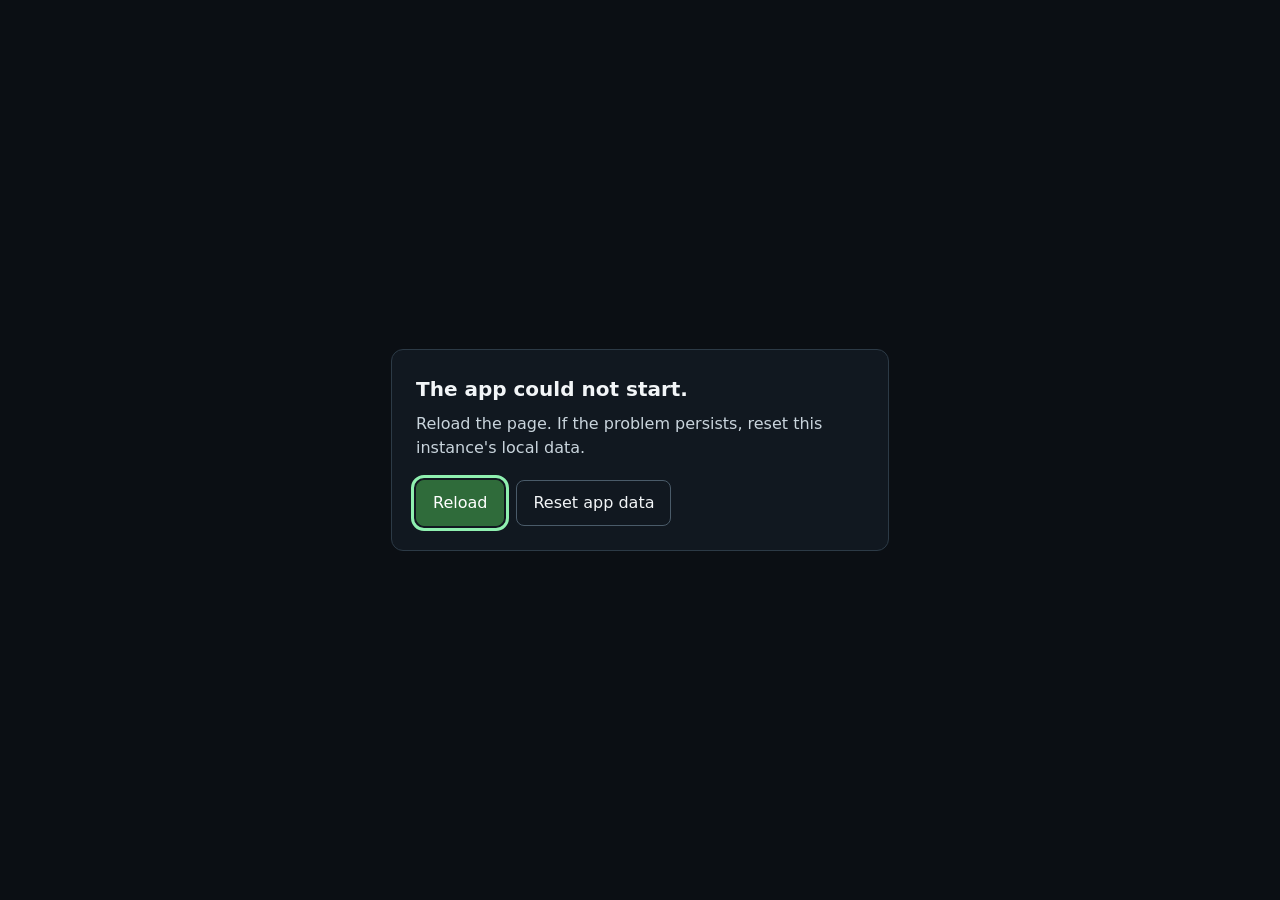
==== fun/pwa/app-matrix/index.html @ 23339fdb "feat(pwa): add ogis.app PWA shell and service worker Initial import of the ogis.app matrix-theme app" ====
<!doctype html>
<html data-ogis-theme="matrix" lang="en">
  <head>
    <meta charset="UTF-8" />
    <meta
      name="viewport"
      content="width=device-width, initial-scale=1.0, maximum-scale=1.0, user-scalable=no"
    />
    <title>ogis.app</title>
    <meta
      name="description"
      content="ogis.app — a navigation app for the real world."
    />
    <meta name="theme-color" content="#000000" />
    <link rel="manifest" href="/manifest.json" />
    <link rel="icon" type="image/png" href="/icon-192.png" />
    <link rel="apple-touch-icon" href="/icon-192.png" />
    <meta name="apple-mobile-web-app-capable" content="yes" />
    <meta
      name="apple-mobile-web-app-status-bar-style"
      content="black-translucent"
    />
    <meta name="apple-mobile-web-app-title" content="OGIS" />
    <meta name="mobile-web-app-capable" content="yes" />
    <style>
      [hidden] {
        display: none !important;
      }

      .ogis-boot-fallback {
        position: fixed;
        inset: 0;
        z-index: 2147483647;
        display: flex;
        align-items: center;
        justify-content: center;
        padding: 1.5rem;
        background: #0b0f14;
        color: #f2f5f7;
        font:
          16px/1.5 system-ui,
          -apple-system,
          "Segoe UI",
          sans-serif;
      }

      .ogis-boot-fallback__card {
        width: min(28rem, 100%);
        padding: 1.5rem;
        border: 1px solid #2c3a46;
        border-radius: 0.75rem;
        background: #111820;
      }

      .ogis-boot-fallback h1 {
        margin: 0 0 0.5rem;
        font-size: 1.25rem;
      }

      .ogis-boot-fallback p {
        margin: 0 0 1.25rem;
        color: #c9d4dc;
      }

      .ogis-boot-fallback__actions {
        display: flex;
        flex-wrap: wrap;
        gap: 0.75rem;
      }

      .ogis-boot-fallback button,
      .ogis-boot-noscript {
        font: inherit;
      }

      .ogis-boot-fallback button {
        padding: 0.6rem 1rem;
        border: 1px solid #2f6b3a;
        border-radius: 0.5rem;
        background: #2f6b3a;
        color: #ffffff;
        cursor: pointer;
      }

      .ogis-boot-fallback button[data-ogis-boot-reset] {
        border-color: #4a5b69;
        background: transparent;
        color: #f2f5f7;
      }

      .ogis-boot-fallback button:focus-visible {
        outline: 3px solid #8ff0b0;
        outline-offset: 2px;
      }

      .ogis-boot-noscript {
        position: fixed;
        inset: auto 0 0;
        z-index: 2147483647;
        padding: 1rem;
        background: #111820;
        color: #f2f5f7;
        text-align: center;
      }
    </style>
    <script type="module" crossorigin src="/assets/index-Km3axWPE.js"></script>
    <link rel="stylesheet" crossorigin href="/assets/index--hdRGjMK.css">
  </head>
  <body>
    <div id="app"></div>

    <div
      class="ogis-boot-fallback"
      data-ogis-boot-fallback
      role="alert"
      aria-live="assertive"
      hidden
    >
      <div class="ogis-boot-fallback__card">
        <h1 data-ogis-boot-title>The app could not start.</h1>
        <p data-ogis-boot-message>
          Reload the page. If the problem persists, reset this instance's local
          data.
        </p>
        <div class="ogis-boot-fallback__actions">
          <button type="button" data-ogis-boot-reload>Reload</button>
          <button type="button" data-ogis-boot-reset>Reset app data</button>
        </div>
      </div>
    </div>

    <noscript>
      <div class="ogis-boot-noscript" role="alert">
        ogis.app needs JavaScript to run. / ogis.app nécessite JavaScript pour
        fonctionner.
      </div>
    </noscript>

    <script>
      (() => {
        const messages = {
          en: {
            title: "The app could not start.",
            message:
              "Reload the page. If the problem persists, reset this instance's local data.",
            reload: "Reload",
            reset: "Reset app data",
          },
          fr: {
            title: "L'application n'a pas pu démarrer.",
            message:
              "Rechargez la page. Si le problème persiste, réinitialisez les données locales de cette instance.",
            reload: "Recharger",
            reset: "Réinitialiser les données",
          },
        };

        const language = (navigator.language || "en").toLowerCase();
        const copy = language.startsWith("fr") ? messages.fr : messages.en;

        const fallback = document.querySelector("[data-ogis-boot-fallback]");
        const title = document.querySelector("[data-ogis-boot-title]");
        const message = document.querySelector("[data-ogis-boot-message]");
        const reload = document.querySelector("[data-ogis-boot-reload]");
        const reset = document.querySelector("[data-ogis-boot-reset]");

        if (title) title.textContent = copy.title;
        if (message) message.textContent = copy.message;
        if (reload) reload.textContent = copy.reload;
        if (reset) reset.textContent = copy.reset;

        const params = new URLSearchParams(window.location.search);
        const instanceId =
          (params.get("id") || "")
            .replace(/[^a-zA-Z0-9_-]/g, "")
            .slice(0, 64) || "app";

        let booted = false;
        let failed = false;
        let watchdog = null;

        const clearWatchdog = () => {
          if (watchdog !== null) {
            clearTimeout(watchdog);
            watchdog = null;
          }
        };

        const show = () => {
          if (booted || failed) return;
          failed = true;
          clearWatchdog();
          if (!fallback) return;
          fallback.hidden = false;
          try {
            reload?.focus();
          } catch {
            // Focus is best-effort.
          }
        };

        window.__ogisBoot = {
          ready() {
            if (booted || failed) return;
            booted = true;
            clearWatchdog();
            if (fallback) fallback.hidden = true;
          },
          fail() {
            show();
          },
        };

        const isScriptError = (event) => {
          if (!event) return false;
          try {
            const target = event.target;
            if (target && target.tagName === "SCRIPT") return true;
          } catch {
            // Fall through to the error/message checks.
          }
          try {
            if (event.error) return true;
          } catch {
            return false;
          }
          try {
            return (
              typeof event.message === "string" && event.message.length > 0
            );
          } catch {
            return false;
          }
        };

        window.addEventListener(
          "error",
          (event) => {
            if (!booted && isScriptError(event)) show();
          },
          true,
        );

        window.addEventListener("unhandledrejection", (event) => {
          if (!booted && event && event.reason !== undefined) show();
        });

        const watchdogMs = Number(window.__ogisBootWatchdogMs);
        const delay =
          Number.isFinite(watchdogMs) && watchdogMs >= 0 ? watchdogMs : 30000;
        watchdog = setTimeout(show, delay);

        reload?.addEventListener("click", () => {
          window.location.reload();
        });

        reset?.addEventListener("click", async () => {
          try {
            // Keep this list in sync with the store namespaces in
            // src/resilience/persistedState.js so reset matches exactly the
            // current instance and never a suffix-colliding one.
            var namespaces = [
              "view",
              "recordings",
              "routes",
              "offline-regions",
              "locate",
              "navigation",
              "recording-active",
              "sync",
            ];
            var isInstanceStateKey = function (key) {
              for (var i = 0; i < namespaces.length; i += 1) {
                var namespace = namespaces[i];
                if (
                  key === "ogis_" + namespace + "_" + instanceId ||
                  key === "ogis_quarantine_" + namespace + "_" + instanceId
                ) {
                  return true;
                }
              }
              return false;
            };
            for (const storage of [
              window.localStorage,
              window.sessionStorage,
            ]) {
              for (const key of Object.keys(storage)) {
                if (isInstanceStateKey(key)) storage.removeItem(key);
              }
            }
          } catch {
            // Storage may be unavailable; reloading is still worthwhile.
          }

          const cleanup = async () => {
            try {
              const registrations =
                await (navigator.serviceWorker?.getRegistrations?.() ?? []);
              await Promise.all(
                registrations.map((registration) => registration.unregister()),
              );
            } catch {
              // Best-effort unregistration only.
            }

            try {
              const keys = await (window.caches?.keys?.() ?? []);
              await Promise.all(
                keys
                  .filter((key) => key.startsWith("ogis-"))
                  .map((key) => window.caches.delete(key)),
              );
            } catch {
              // Best-effort cache cleanup only.
            }
          };

          try {
            await Promise.race([
              cleanup(),
              new Promise((resolve) => setTimeout(resolve, 1500)),
            ]);
          } catch {
            // Reload regardless of cleanup failures.
          }

          window.location.reload();
        });
      })();
    </script>

  </body>
</html>
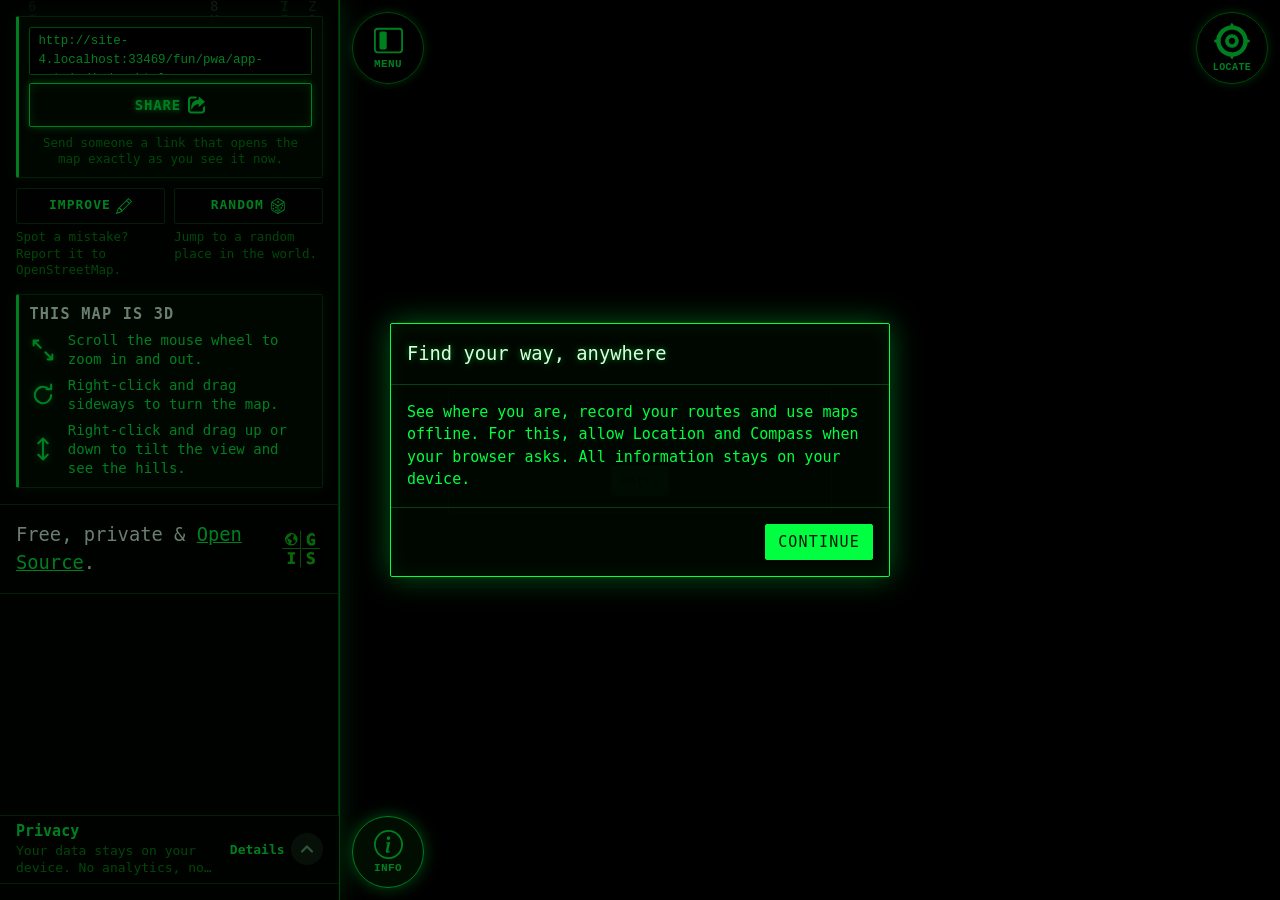
==== commit 9f430ccf: "ci(pages): deploy the archive with Actions Publish the repository as a static site: - Pages workflow" ====
--- a/fun/pwa/app-matrix/index.html
+++ b/fun/pwa/app-matrix/index.html
@@ -12,9 +12,9 @@
       content="ogis.app — a navigation app for the real world."
     />
     <meta name="theme-color" content="#000000" />
-    <link rel="manifest" href="/manifest.json" />
-    <link rel="icon" type="image/png" href="/icon-192.png" />
-    <link rel="apple-touch-icon" href="/icon-192.png" />
+    <link rel="manifest" href="./manifest.json" />
+    <link rel="icon" type="image/png" href="./icon-192.png" />
+    <link rel="apple-touch-icon" href="./icon-192.png" />
     <meta name="apple-mobile-web-app-capable" content="yes" />
     <meta
       name="apple-mobile-web-app-status-bar-style"
@@ -103,8 +103,8 @@
         text-align: center;
       }
     </style>
-    <script type="module" crossorigin src="/assets/index-Km3axWPE.js"></script>
-    <link rel="stylesheet" crossorigin href="/assets/index--hdRGjMK.css">
+    <script type="module" crossorigin src="./assets/index-Km3axWPE.js"></script>
+    <link rel="stylesheet" crossorigin href="./assets/index--hdRGjMK.css">
   </head>
   <body>
     <div id="app"></div>
--- a/fun/pwa/app-matrix/assets/index--hdRGjMK.css
+++ b/fun/pwa/app-matrix/assets/index--hdRGjMK.css
@@ -0,0 +1 @@
+.maplibregl-map{-webkit-tap-highlight-color:#0000;font:12px/20px Helvetica Neue,Arial,Helvetica,sans-serif;position:relative;overflow:hidden}.maplibregl-canvas{position:absolute;top:0;left:0}.maplibregl-map:fullscreen{width:100%;height:100%}.maplibregl-ctrl-group button.maplibregl-ctrl-compass{touch-action:none}.maplibregl-canvas-container.maplibregl-interactive,.maplibregl-ctrl-group button.maplibregl-ctrl-compass{cursor:grab;-webkit-user-select:none;user-select:none}.maplibregl-canvas-container.maplibregl-interactive.maplibregl-track-pointer{cursor:pointer}.maplibregl-canvas-container.maplibregl-interactive:active,.maplibregl-ctrl-group button.maplibregl-ctrl-compass:active{cursor:grabbing}.maplibregl-canvas-container.maplibregl-touch-zoom-rotate,.maplibregl-canvas-container.maplibregl-touch-zoom-rotate .maplibregl-canvas{touch-action:pan-x pan-y}.maplibregl-canvas-container.maplibregl-touch-drag-pan,.maplibregl-canvas-container.maplibregl-touch-drag-pan .maplibregl-canvas{touch-action:pinch-zoom}.maplibregl-canvas-container.maplibregl-touch-zoom-rotate.maplibregl-touch-drag-pan,.maplibregl-canvas-container.maplibregl-touch-zoom-rotate.maplibregl-touch-drag-pan .maplibregl-canvas{touch-action:none}.maplibregl-canvas-container.maplibregl-touch-drag-pan.maplibregl-cooperative-gestures,.maplibregl-canvas-container.maplibregl-touch-drag-pan.maplibregl-cooperative-gestures .maplibregl-canvas{touch-action:pan-x pan-y}.maplibregl-ctrl-bottom-left,.maplibregl-ctrl-bottom-right,.maplibregl-ctrl-top-left,.maplibregl-ctrl-top-right{pointer-events:none;z-index:2;position:absolute}.maplibregl-ctrl-top-left{top:0;left:0}.maplibregl-ctrl-top-right{top:0;right:0}.maplibregl-ctrl-bottom-left{bottom:0;left:0}.maplibregl-ctrl-bottom-right{bottom:0;right:0}.maplibregl-ctrl{clear:both;pointer-events:auto;transform:translate(0)}.maplibregl-ctrl-top-left .maplibregl-ctrl{float:left;margin:10px 0 0 10px}.maplibregl-ctrl-top-right .maplibregl-ctrl{float:right;margin:10px 10px 0 0}.maplibregl-ctrl-bottom-left .maplibregl-ctrl{float:left;margin:0 0 10px 10px}.maplibregl-ctrl-bottom-right .maplibregl-ctrl{float:right;margin:0 10px 10px 0}.maplibregl-ctrl-group{background:#fff;border-radius:4px}.maplibregl-ctrl-group:not(:empty){box-shadow:0 0 0 2px #0000001a}@media (forced-colors:active){.maplibregl-ctrl-group:not(:empty){box-shadow:0 0 0 2px buttontext}}.maplibregl-ctrl-group button{box-sizing:border-box;cursor:pointer;background-color:#0000;border:0;outline:none;width:29px;height:29px;padding:0;display:block}.maplibregl-ctrl-group button+button{border-top:1px solid #ddd}.maplibregl-ctrl button .maplibregl-ctrl-icon{background-position:50%;background-repeat:no-repeat;width:100%;height:100%;display:block}@media (forced-colors:active){.maplibregl-ctrl-icon{background-color:#0000}.maplibregl-ctrl-group button+button{border-top:1px solid buttontext}}.maplibregl-ctrl button::-moz-focus-inner{border:0;padding:0}.maplibregl-ctrl-attrib-button:focus,.maplibregl-ctrl-group button:focus{box-shadow:0 0 2px 2px #0096ff}.maplibregl-ctrl button:disabled{cursor:not-allowed}.maplibregl-ctrl button:disabled .maplibregl-ctrl-icon{opacity:.25}@media (hover:hover){.maplibregl-ctrl button:not(:disabled):hover{background-color:#0000000d}}.maplibregl-ctrl button:not(:disabled):active{background-color:#0000000d}.maplibregl-ctrl-group button:focus:focus-visible{box-shadow:0 0 2px 2px #0096ff}.maplibregl-ctrl-group button:focus:not(:focus-visible){box-shadow:none}.maplibregl-ctrl-group button:focus:first-child{border-radius:4px 4px 0 0}.maplibregl-ctrl-group button:focus:last-child{border-radius:0 0 4px 4px}.maplibregl-ctrl-group button:focus:only-child{border-radius:inherit}.maplibregl-ctrl button.maplibregl-ctrl-zoom-out .maplibregl-ctrl-icon{background-image:url("data:image/svg+xml;charset=utf-8,%3Csvg xmlns='http://www.w3.org/2000/svg' width='29' height='29' fill='%23333' viewBox='0 0 29 29'%3E%3Cpath d='M10 13c-.75 0-1.5.75-1.5 1.5S9.25 16 10 16h9c.75 0 1.5-.75 1.5-1.5S19.75 13 19 13z'/%3E%3C/svg%3E")}.maplibregl-ctrl button.maplibregl-ctrl-zoom-in .maplibregl-ctrl-icon{background-image:url("data:image/svg+xml;charset=utf-8,%3Csvg xmlns='http://www.w3.org/2000/svg' width='29' height='29' fill='%23333' viewBox='0 0 29 29'%3E%3Cpath d='M14.5 8.5c-.75 0-1.5.75-1.5 1.5v3h-3c-.75 0-1.5.75-1.5 1.5S9.25 16 10 16h3v3c0 .75.75 1.5 1.5 1.5S16 19.75 16 19v-3h3c.75 0 1.5-.75 1.5-1.5S19.75 13 19 13h-3v-3c0-.75-.75-1.5-1.5-1.5'/%3E%3C/svg%3E")}@media (forced-colors:active){.maplibregl-ctrl button.maplibregl-ctrl-zoom-out .maplibregl-ctrl-icon{background-image:url("data:image/svg+xml;charset=utf-8,%3Csvg xmlns='http://www.w3.org/2000/svg' width='29' height='29' fill='%23fff' viewBox='0 0 29 29'%3E%3Cpath d='M10 13c-.75 0-1.5.75-1.5 1.5S9.25 16 10 16h9c.75 0 1.5-.75 1.5-1.5S19.75 13 19 13z'/%3E%3C/svg%3E")}.maplibregl-ctrl button.maplibregl-ctrl-zoom-in .maplibregl-ctrl-icon{background-image:url("data:image/svg+xml;charset=utf-8,%3Csvg xmlns='http://www.w3.org/2000/svg' width='29' height='29' fill='%23fff' viewBox='0 0 29 29'%3E%3Cpath d='M14.5 8.5c-.75 0-1.5.75-1.5 1.5v3h-3c-.75 0-1.5.75-1.5 1.5S9.25 16 10 16h3v3c0 .75.75 1.5 1.5 1.5S16 19.75 16 19v-3h3c.75 0 1.5-.75 1.5-1.5S19.75 13 19 13h-3v-3c0-.75-.75-1.5-1.5-1.5'/%3E%3C/svg%3E")}}@media (forced-colors:active) and (prefers-color-scheme:light){.maplibregl-ctrl button.maplibregl-ctrl-zoom-out .maplibregl-ctrl-icon{background-image:url("data:image/svg+xml;charset=utf-8,%3Csvg xmlns='http://www.w3.org/2000/svg' width='29' height='29' viewBox='0 0 29 29'%3E%3Cpath d='M10 13c-.75 0-1.5.75-1.5 1.5S9.25 16 10 16h9c.75 0 1.5-.75 1.5-1.5S19.75 13 19 13z'/%3E%3C/svg%3E")}.maplibregl-ctrl button.maplibregl-ctrl-zoom-in .maplibregl-ctrl-icon{background-image:url("data:image/svg+xml;charset=utf-8,%3Csvg xmlns='http://www.w3.org/2000/svg' width='29' height='29' viewBox='0 0 29 29'%3E%3Cpath d='M14.5 8.5c-.75 0-1.5.75-1.5 1.5v3h-3c-.75 0-1.5.75-1.5 1.5S9.25 16 10 16h3v3c0 .75.75 1.5 1.5 1.5S16 19.75 16 19v-3h3c.75 0 1.5-.75 1.5-1.5S19.75 13 19 13h-3v-3c0-.75-.75-1.5-1.5-1.5'/%3E%3C/svg%3E")}}.maplibregl-ctrl button.maplibregl-ctrl-fullscreen .maplibregl-ctrl-icon{background-image:url("data:image/svg+xml;charset=utf-8,%3Csvg xmlns='http://www.w3.org/2000/svg' width='29' height='29' fill='%23333' viewBox='0 0 29 29'%3E%3Cpath d='M24 16v5.5c0 1.75-.75 2.5-2.5 2.5H16v-1l3-1.5-4-5.5 1-1 5.5 4 1.5-3zM6 16l1.5 3 5.5-4 1 1-4 5.5 3 1.5v1H7.5C5.75 24 5 23.25 5 21.5V16zm7-11v1l-3 1.5 4 5.5-1 1-5.5-4L6 13H5V7.5C5 5.75 5.75 5 7.5 5zm11 2.5c0-1.75-.75-2.5-2.5-2.5H16v1l3 1.5-4 5.5 1 1 5.5-4 1.5 3h1z'/%3E%3C/svg%3E")}.maplibregl-ctrl button.maplibregl-ctrl-shrink .maplibregl-ctrl-icon{background-image:url("data:image/svg+xml;charset=utf-8,%3Csvg xmlns='http://www.w3.org/2000/svg' width='29' height='29' viewBox='0 0 29 29'%3E%3Cpath d='M18.5 16c-1.75 0-2.5.75-2.5 2.5V24h1l1.5-3 5.5 4 1-1-4-5.5 3-1.5v-1zM13 18.5c0-1.75-.75-2.5-2.5-2.5H5v1l3 1.5L4 24l1 1 5.5-4 1.5 3h1zm3-8c0 1.75.75 2.5 2.5 2.5H24v-1l-3-1.5L25 5l-1-1-5.5 4L17 5h-1zM10.5 13c1.75 0 2.5-.75 2.5-2.5V5h-1l-1.5 3L5 4 4 5l4 5.5L5 12v1z'/%3E%3C/svg%3E")}@media (forced-colors:active){.maplibregl-ctrl button.maplibregl-ctrl-fullscreen .maplibregl-ctrl-icon{background-image:url("data:image/svg+xml;charset=utf-8,%3Csvg xmlns='http://www.w3.org/2000/svg' width='29' height='29' fill='%23fff' viewBox='0 0 29 29'%3E%3Cpath d='M24 16v5.5c0 1.75-.75 2.5-2.5 2.5H16v-1l3-1.5-4-5.5 1-1 5.5 4 1.5-3zM6 16l1.5 3 5.5-4 1 1-4 5.5 3 1.5v1H7.5C5.75 24 5 23.25 5 21.5V16zm7-11v1l-3 1.5 4 5.5-1 1-5.5-4L6 13H5V7.5C5 5.75 5.75 5 7.5 5zm11 2.5c0-1.75-.75-2.5-2.5-2.5H16v1l3 1.5-4 5.5 1 1 5.5-4 1.5 3h1z'/%3E%3C/svg%3E")}.maplibregl-ctrl button.maplibregl-ctrl-shrink .maplibregl-ctrl-icon{background-image:url("data:image/svg+xml;charset=utf-8,%3Csvg xmlns='http://www.w3.org/2000/svg' width='29' height='29' fill='%23fff' viewBox='0 0 29 29'%3E%3Cpath d='M18.5 16c-1.75 0-2.5.75-2.5 2.5V24h1l1.5-3 5.5 4 1-1-4-5.5 3-1.5v-1zM13 18.5c0-1.75-.75-2.5-2.5-2.5H5v1l3 1.5L4 24l1 1 5.5-4 1.5 3h1zm3-8c0 1.75.75 2.5 2.5 2.5H24v-1l-3-1.5L25 5l-1-1-5.5 4L17 5h-1zM10.5 13c1.75 0 2.5-.75 2.5-2.5V5h-1l-1.5 3L5 4 4 5l4 5.5L5 12v1z'/%3E%3C/svg%3E")}}@media (forced-colors:active) and (prefers-color-scheme:light){.maplibregl-ctrl button.maplibregl-ctrl-fullscreen .maplibregl-ctrl-icon{background-image:url("data:image/svg+xml;charset=utf-8,%3Csvg xmlns='http://www.w3.org/2000/svg' width='29' height='29' viewBox='0 0 29 29'%3E%3Cpath d='M24 16v5.5c0 1.75-.75 2.5-2.5 2.5H16v-1l3-1.5-4-5.5 1-1 5.5 4 1.5-3zM6 16l1.5 3 5.5-4 1 1-4 5.5 3 1.5v1H7.5C5.75 24 5 23.25 5 21.5V16zm7-11v1l-3 1.5 4 5.5-1 1-5.5-4L6 13H5V7.5C5 5.75 5.75 5 7.5 5zm11 2.5c0-1.75-.75-2.5-2.5-2.5H16v1l3 1.5-4 5.5 1 1 5.5-4 1.5 3h1z'/%3E%3C/svg%3E")}.maplibregl-ctrl button.maplibregl-ctrl-shrink .maplibregl-ctrl-icon{background-image:url("data:image/svg+xml;charset=utf-8,%3Csvg xmlns='http://www.w3.org/2000/svg' width='29' height='29' viewBox='0 0 29 29'%3E%3Cpath d='M18.5 16c-1.75 0-2.5.75-2.5 2.5V24h1l1.5-3 5.5 4 1-1-4-5.5 3-1.5v-1zM13 18.5c0-1.75-.75-2.5-2.5-2.5H5v1l3 1.5L4 24l1 1 5.5-4 1.5 3h1zm3-8c0 1.75.75 2.5 2.5 2.5H24v-1l-3-1.5L25 5l-1-1-5.5 4L17 5h-1zM10.5 13c1.75 0 2.5-.75 2.5-2.5V5h-1l-1.5 3L5 4 4 5l4 5.5L5 12v1z'/%3E%3C/svg%3E")}}.maplibregl-ctrl button.maplibregl-ctrl-compass .maplibregl-ctrl-icon{background-image:url("data:image/svg+xml;charset=utf-8,%3Csvg xmlns='http://www.w3.org/2000/svg' width='29' height='29' fill='%23333' viewBox='0 0 29 29'%3E%3Cpath d='m10.5 14 4-8 4 8z'/%3E%3Cpath fill='%23ccc' d='m10.5 16 4 8 4-8z'/%3E%3C/svg%3E")}@media (forced-colors:active){.maplibregl-ctrl button.maplibregl-ctrl-compass .maplibregl-ctrl-icon{background-image:url("data:image/svg+xml;charset=utf-8,%3Csvg xmlns='http://www.w3.org/2000/svg' width='29' height='29' fill='%23fff' viewBox='0 0 29 29'%3E%3Cpath d='m10.5 14 4-8 4 8z'/%3E%3Cpath fill='%23ccc' d='m10.5 16 4 8 4-8z'/%3E%3C/svg%3E")}}@media (forced-colors:active) and (prefers-color-scheme:light){.maplibregl-ctrl button.maplibregl-ctrl-compass .maplibregl-ctrl-icon{background-image:url("data:image/svg+xml;charset=utf-8,%3Csvg xmlns='http://www.w3.org/2000/svg' width='29' height='29' viewBox='0 0 29 29'%3E%3Cpath d='m10.5 14 4-8 4 8z'/%3E%3Cpath fill='%23ccc' d='m10.5 16 4 8 4-8z'/%3E%3C/svg%3E")}}.maplibregl-ctrl button.maplibregl-ctrl-globe .maplibregl-ctrl-icon{background-image:url("data:image/svg+xml;charset=utf-8,%3Csvg xmlns='http://www.w3.org/2000/svg' width='22' height='22' fill='none' stroke='%23333' viewBox='0 0 22 22'%3E%3Ccircle cx='11' cy='11' r='8.5'/%3E%3Cpath d='M17.5 11c0 4.819-3.02 8.5-6.5 8.5S4.5 15.819 4.5 11 7.52 2.5 11 2.5s6.5 3.681 6.5 8.5Z'/%3E%3Cpath d='M13.5 11c0 2.447-.331 4.64-.853 6.206-.262.785-.562 1.384-.872 1.777-.314.399-.58.517-.775.517s-.461-.118-.775-.517c-.31-.393-.61-.992-.872-1.777C8.831 15.64 8.5 13.446 8.5 11s.331-4.64.853-6.206c.262-.785.562-1.384.872-1.777.314-.399.58-.517.775-.517s.461.118.775.517c.31.393.61.992.872 1.777.522 1.565.853 3.76.853 6.206Z'/%3E%3Cpath d='M11 7.5c-1.909 0-3.622-.166-4.845-.428-.616-.132-1.08-.283-1.379-.434a1.3 1.3 0 0 1-.224-.138q.07-.058.224-.138c.299-.151.763-.302 1.379-.434C7.378 5.666 9.091 5.5 11 5.5s3.622.166 4.845.428c.616.132 1.08.283 1.379.434.105.053.177.1.224.138q-.07.058-.224.138c-.299.151-.763.302-1.379.434-1.223.262-2.936.428-4.845.428ZM4.486 6.436ZM11 16.5c-1.909 0-3.622-.166-4.845-.428-.616-.132-1.08-.283-1.379-.434a1.3 1.3 0 0 1-.224-.138 1.3 1.3 0 0 1 .224-.138c.299-.151.763-.302 1.379-.434C7.378 14.666 9.091 14.5 11 14.5s3.622.166 4.845.428c.616.132 1.08.283 1.379.434.105.053.177.1.224.138a1.3 1.3 0 0 1-.224.138c-.299.151-.763.302-1.379.434-1.223.262-2.936.428-4.845.428Zm-6.514-1.064ZM11 12.5c-2.46 0-4.672-.222-6.255-.574-.796-.177-1.406-.38-1.805-.59a1.5 1.5 0 0 1-.39-.272.3.3 0 0 1-.047-.064.3.3 0 0 1 .048-.064c.066-.073.189-.167.389-.272.399-.21 1.009-.413 1.805-.59C6.328 9.722 8.54 9.5 11 9.5s4.672.222 6.256.574c.795.177 1.405.38 1.804.59.2.105.323.2.39.272a.3.3 0 0 1 .047.064.3.3 0 0 1-.048.064 1.4 1.4 0 0 1-.389.272c-.399.21-1.009.413-1.804.59-1.584.352-3.796.574-6.256.574Zm-8.501-1.51v.002zm0 .018v.002zm17.002.002v-.002zm0-.018v-.002z'/%3E%3C/svg%3E")}.maplibregl-ctrl button.maplibregl-ctrl-globe-enabled .maplibregl-ctrl-icon{background-image:url("data:image/svg+xml;charset=utf-8,%3Csvg xmlns='http://www.w3.org/2000/svg' width='22' height='22' fill='none' stroke='%2333b5e5' viewBox='0 0 22 22'%3E%3Ccircle cx='11' cy='11' r='8.5'/%3E%3Cpath d='M17.5 11c0 4.819-3.02 8.5-6.5 8.5S4.5 15.819 4.5 11 7.52 2.5 11 2.5s6.5 3.681 6.5 8.5Z'/%3E%3Cpath d='M13.5 11c0 2.447-.331 4.64-.853 6.206-.262.785-.562 1.384-.872 1.777-.314.399-.58.517-.775.517s-.461-.118-.775-.517c-.31-.393-.61-.992-.872-1.777C8.831 15.64 8.5 13.446 8.5 11s.331-4.64.853-6.206c.262-.785.562-1.384.872-1.777.314-.399.58-.517.775-.517s.461.118.775.517c.31.393.61.992.872 1.777.522 1.565.853 3.76.853 6.206Z'/%3E%3Cpath d='M11 7.5c-1.909 0-3.622-.166-4.845-.428-.616-.132-1.08-.283-1.379-.434a1.3 1.3 0 0 1-.224-.138q.07-.058.224-.138c.299-.151.763-.302 1.379-.434C7.378 5.666 9.091 5.5 11 5.5s3.622.166 4.845.428c.616.132 1.08.283 1.379.434.105.053.177.1.224.138q-.07.058-.224.138c-.299.151-.763.302-1.379.434-1.223.262-2.936.428-4.845.428ZM4.486 6.436ZM11 16.5c-1.909 0-3.622-.166-4.845-.428-.616-.132-1.08-.283-1.379-.434a1.3 1.3 0 0 1-.224-.138 1.3 1.3 0 0 1 .224-.138c.299-.151.763-.302 1.379-.434C7.378 14.666 9.091 14.5 11 14.5s3.622.166 4.845.428c.616.132 1.08.283 1.379.434.105.053.177.1.224.138a1.3 1.3 0 0 1-.224.138c-.299.151-.763.302-1.379.434-1.223.262-2.936.428-4.845.428Zm-6.514-1.064ZM11 12.5c-2.46 0-4.672-.222-6.255-.574-.796-.177-1.406-.38-1.805-.59a1.5 1.5 0 0 1-.39-.272.3.3 0 0 1-.047-.064.3.3 0 0 1 .048-.064c.066-.073.189-.167.389-.272.399-.21 1.009-.413 1.805-.59C6.328 9.722 8.54 9.5 11 9.5s4.672.222 6.256.574c.795.177 1.405.38 1.804.59.2.105.323.2.39.272a.3.3 0 0 1 .047.064.3.3 0 0 1-.048.064 1.4 1.4 0 0 1-.389.272c-.399.21-1.009.413-1.804.59-1.584.352-3.796.574-6.256.574Zm-8.501-1.51v.002zm0 .018v.002zm17.002.002v-.002zm0-.018v-.002z'/%3E%3C/svg%3E")}.maplibregl-ctrl button.maplibregl-ctrl-terrain .maplibregl-ctrl-icon{background-image:url("data:image/svg+xml;charset=utf-8,%3Csvg xmlns='http://www.w3.org/2000/svg' width='22' height='22' fill='%23333' viewBox='0 0 22 22'%3E%3Cpath d='m1.754 13.406 4.453-4.851 3.09 3.09 3.281 3.277.969-.969-3.309-3.312 3.844-4.121 6.148 6.886h1.082v-.855l-7.207-8.07-4.84 5.187L6.169 6.57l-5.48 5.965v.871ZM.688 16.844h20.625v1.375H.688Zm0 0'/%3E%3C/svg%3E")}.maplibregl-ctrl button.maplibregl-ctrl-terrain-enabled .maplibregl-ctrl-icon{background-image:url("data:image/svg+xml;charset=utf-8,%3Csvg xmlns='http://www.w3.org/2000/svg' width='22' height='22' fill='%2333b5e5' viewBox='0 0 22 22'%3E%3Cpath d='m1.754 13.406 4.453-4.851 3.09 3.09 3.281 3.277.969-.969-3.309-3.312 3.844-4.121 6.148 6.886h1.082v-.855l-7.207-8.07-4.84 5.187L6.169 6.57l-5.48 5.965v.871ZM.688 16.844h20.625v1.375H.688Zm0 0'/%3E%3C/svg%3E")}.maplibregl-ctrl button.maplibregl-ctrl-geolocate .maplibregl-ctrl-icon{background-image:url("data:image/svg+xml;charset=utf-8,%3Csvg xmlns='http://www.w3.org/2000/svg' width='29' height='29' fill='%23333' viewBox='0 0 20 20'%3E%3Cpath d='M10 4C9 4 9 5 9 5v.1A5 5 0 0 0 5.1 9H5s-1 0-1 1 1 1 1 1h.1A5 5 0 0 0 9 14.9v.1s0 1 1 1 1-1 1-1v-.1a5 5 0 0 0 3.9-3.9h.1s1 0 1-1-1-1-1-1h-.1A5 5 0 0 0 11 5.1V5s0-1-1-1m0 2.5a3.5 3.5 0 1 1 0 7 3.5 3.5 0 1 1 0-7'/%3E%3Ccircle cx='10' cy='10' r='2'/%3E%3C/svg%3E")}.maplibregl-ctrl button.maplibregl-ctrl-geolocate:disabled .maplibregl-ctrl-icon{background-image:url("data:image/svg+xml;charset=utf-8,%3Csvg xmlns='http://www.w3.org/2000/svg' width='29' height='29' fill='%23aaa' viewBox='0 0 20 20'%3E%3Cpath d='M10 4C9 4 9 5 9 5v.1A5 5 0 0 0 5.1 9H5s-1 0-1 1 1 1 1 1h.1A5 5 0 0 0 9 14.9v.1s0 1 1 1 1-1 1-1v-.1a5 5 0 0 0 3.9-3.9h.1s1 0 1-1-1-1-1-1h-.1A5 5 0 0 0 11 5.1V5s0-1-1-1m0 2.5a3.5 3.5 0 1 1 0 7 3.5 3.5 0 1 1 0-7'/%3E%3Ccircle cx='10' cy='10' r='2'/%3E%3Cpath fill='red' d='m14 5 1 1-9 9-1-1z'/%3E%3C/svg%3E")}.maplibregl-ctrl button.maplibregl-ctrl-geolocate.maplibregl-ctrl-geolocate-active .maplibregl-ctrl-icon{background-image:url("data:image/svg+xml;charset=utf-8,%3Csvg xmlns='http://www.w3.org/2000/svg' width='29' height='29' fill='%2333b5e5' viewBox='0 0 20 20'%3E%3Cpath d='M10 4C9 4 9 5 9 5v.1A5 5 0 0 0 5.1 9H5s-1 0-1 1 1 1 1 1h.1A5 5 0 0 0 9 14.9v.1s0 1 1 1 1-1 1-1v-.1a5 5 0 0 0 3.9-3.9h.1s1 0 1-1-1-1-1-1h-.1A5 5 0 0 0 11 5.1V5s0-1-1-1m0 2.5a3.5 3.5 0 1 1 0 7 3.5 3.5 0 1 1 0-7'/%3E%3Ccircle cx='10' cy='10' r='2'/%3E%3C/svg%3E")}.maplibregl-ctrl button.maplibregl-ctrl-geolocate.maplibregl-ctrl-geolocate-active-error .maplibregl-ctrl-icon{background-image:url("data:image/svg+xml;charset=utf-8,%3Csvg xmlns='http://www.w3.org/2000/svg' width='29' height='29' fill='%23e58978' viewBox='0 0 20 20'%3E%3Cpath d='M10 4C9 4 9 5 9 5v.1A5 5 0 0 0 5.1 9H5s-1 0-1 1 1 1 1 1h.1A5 5 0 0 0 9 14.9v.1s0 1 1 1 1-1 1-1v-.1a5 5 0 0 0 3.9-3.9h.1s1 0 1-1-1-1-1-1h-.1A5 5 0 0 0 11 5.1V5s0-1-1-1m0 2.5a3.5 3.5 0 1 1 0 7 3.5 3.5 0 1 1 0-7'/%3E%3Ccircle cx='10' cy='10' r='2'/%3E%3C/svg%3E")}.maplibregl-ctrl button.maplibregl-ctrl-geolocate.maplibregl-ctrl-geolocate-background .maplibregl-ctrl-icon{background-image:url("data:image/svg+xml;charset=utf-8,%3Csvg xmlns='http://www.w3.org/2000/svg' width='29' height='29' fill='%2333b5e5' viewBox='0 0 20 20'%3E%3Cpath d='M10 4C9 4 9 5 9 5v.1A5 5 0 0 0 5.1 9H5s-1 0-1 1 1 1 1 1h.1A5 5 0 0 0 9 14.9v.1s0 1 1 1 1-1 1-1v-.1a5 5 0 0 0 3.9-3.9h.1s1 0 1-1-1-1-1-1h-.1A5 5 0 0 0 11 5.1V5s0-1-1-1m0 2.5a3.5 3.5 0 1 1 0 7 3.5 3.5 0 1 1 0-7'/%3E%3C/svg%3E")}.maplibregl-ctrl button.maplibregl-ctrl-geolocate.maplibregl-ctrl-geolocate-background-error .maplibregl-ctrl-icon{background-image:url("data:image/svg+xml;charset=utf-8,%3Csvg xmlns='http://www.w3.org/2000/svg' width='29' height='29' fill='%23e54e33' viewBox='0 0 20 20'%3E%3Cpath d='M10 4C9 4 9 5 9 5v.1A5 5 0 0 0 5.1 9H5s-1 0-1 1 1 1 1 1h.1A5 5 0 0 0 9 14.9v.1s0 1 1 1 1-1 1-1v-.1a5 5 0 0 0 3.9-3.9h.1s1 0 1-1-1-1-1-1h-.1A5 5 0 0 0 11 5.1V5s0-1-1-1m0 2.5a3.5 3.5 0 1 1 0 7 3.5 3.5 0 1 1 0-7'/%3E%3C/svg%3E")}.maplibregl-ctrl button.maplibregl-ctrl-geolocate.maplibregl-ctrl-geolocate-waiting .maplibregl-ctrl-icon{animation:2s linear infinite maplibregl-spin}@media (forced-colors:active){.maplibregl-ctrl button.maplibregl-ctrl-geolocate .maplibregl-ctrl-icon{background-image:url("data:image/svg+xml;charset=utf-8,%3Csvg xmlns='http://www.w3.org/2000/svg' width='29' height='29' fill='%23fff' viewBox='0 0 20 20'%3E%3Cpath d='M10 4C9 4 9 5 9 5v.1A5 5 0 0 0 5.1 9H5s-1 0-1 1 1 1 1 1h.1A5 5 0 0 0 9 14.9v.1s0 1 1 1 1-1 1-1v-.1a5 5 0 0 0 3.9-3.9h.1s1 0 1-1-1-1-1-1h-.1A5 5 0 0 0 11 5.1V5s0-1-1-1m0 2.5a3.5 3.5 0 1 1 0 7 3.5 3.5 0 1 1 0-7'/%3E%3Ccircle cx='10' cy='10' r='2'/%3E%3C/svg%3E")}.maplibregl-ctrl button.maplibregl-ctrl-geolocate:disabled .maplibregl-ctrl-icon{background-image:url("data:image/svg+xml;charset=utf-8,%3Csvg xmlns='http://www.w3.org/2000/svg' width='29' height='29' fill='%23999' viewBox='0 0 20 20'%3E%3Cpath d='M10 4C9 4 9 5 9 5v.1A5 5 0 0 0 5.1 9H5s-1 0-1 1 1 1 1 1h.1A5 5 0 0 0 9 14.9v.1s0 1 1 1 1-1 1-1v-.1a5 5 0 0 0 3.9-3.9h.1s1 0 1-1-1-1-1-1h-.1A5 5 0 0 0 11 5.1V5s0-1-1-1m0 2.5a3.5 3.5 0 1 1 0 7 3.5 3.5 0 1 1 0-7'/%3E%3Ccircle cx='10' cy='10' r='2'/%3E%3Cpath fill='red' d='m14 5 1 1-9 9-1-1z'/%3E%3C/svg%3E")}.maplibregl-ctrl button.maplibregl-ctrl-geolocate.maplibregl-ctrl-geolocate-active .maplibregl-ctrl-icon{background-image:url("data:image/svg+xml;charset=utf-8,%3Csvg xmlns='http://www.w3.org/2000/svg' width='29' height='29' fill='%2333b5e5' viewBox='0 0 20 20'%3E%3Cpath d='M10 4C9 4 9 5 9 5v.1A5 5 0 0 0 5.1 9H5s-1 0-1 1 1 1 1 1h.1A5 5 0 0 0 9 14.9v.1s0 1 1 1 1-1 1-1v-.1a5 5 0 0 0 3.9-3.9h.1s1 0 1-1-1-1-1-1h-.1A5 5 0 0 0 11 5.1V5s0-1-1-1m0 2.5a3.5 3.5 0 1 1 0 7 3.5 3.5 0 1 1 0-7'/%3E%3Ccircle cx='10' cy='10' r='2'/%3E%3C/svg%3E")}.maplibregl-ctrl button.maplibregl-ctrl-geolocate.maplibregl-ctrl-geolocate-active-error .maplibregl-ctrl-icon{background-image:url("data:image/svg+xml;charset=utf-8,%3Csvg xmlns='http://www.w3.org/2000/svg' width='29' height='29' fill='%23e58978' viewBox='0 0 20 20'%3E%3Cpath d='M10 4C9 4 9 5 9 5v.1A5 5 0 0 0 5.1 9H5s-1 0-1 1 1 1 1 1h.1A5 5 0 0 0 9 14.9v.1s0 1 1 1 1-1 1-1v-.1a5 5 0 0 0 3.9-3.9h.1s1 0 1-1-1-1-1-1h-.1A5 5 0 0 0 11 5.1V5s0-1-1-1m0 2.5a3.5 3.5 0 1 1 0 7 3.5 3.5 0 1 1 0-7'/%3E%3Ccircle cx='10' cy='10' r='2'/%3E%3C/svg%3E")}.maplibregl-ctrl button.maplibregl-ctrl-geolocate.maplibregl-ctrl-geolocate-background .maplibregl-ctrl-icon{background-image:url("data:image/svg+xml;charset=utf-8,%3Csvg xmlns='http://www.w3.org/2000/svg' width='29' height='29' fill='%2333b5e5' viewBox='0 0 20 20'%3E%3Cpath d='M10 4C9 4 9 5 9 5v.1A5 5 0 0 0 5.1 9H5s-1 0-1 1 1 1 1 1h.1A5 5 0 0 0 9 14.9v.1s0 1 1 1 1-1 1-1v-.1a5 5 0 0 0 3.9-3.9h.1s1 0 1-1-1-1-1-1h-.1A5 5 0 0 0 11 5.1V5s0-1-1-1m0 2.5a3.5 3.5 0 1 1 0 7 3.5 3.5 0 1 1 0-7'/%3E%3C/svg%3E")}.maplibregl-ctrl button.maplibregl-ctrl-geolocate.maplibregl-ctrl-geolocate-background-error .maplibregl-ctrl-icon{background-image:url("data:image/svg+xml;charset=utf-8,%3Csvg xmlns='http://www.w3.org/2000/svg' width='29' height='29' fill='%23e54e33' viewBox='0 0 20 20'%3E%3Cpath d='M10 4C9 4 9 5 9 5v.1A5 5 0 0 0 5.1 9H5s-1 0-1 1 1 1 1 1h.1A5 5 0 0 0 9 14.9v.1s0 1 1 1 1-1 1-1v-.1a5 5 0 0 0 3.9-3.9h.1s1 0 1-1-1-1-1-1h-.1A5 5 0 0 0 11 5.1V5s0-1-1-1m0 2.5a3.5 3.5 0 1 1 0 7 3.5 3.5 0 1 1 0-7'/%3E%3C/svg%3E")}}@media (forced-colors:active) and (prefers-color-scheme:light){.maplibregl-ctrl button.maplibregl-ctrl-geolocate .maplibregl-ctrl-icon{background-image:url("data:image/svg+xml;charset=utf-8,%3Csvg xmlns='http://www.w3.org/2000/svg' width='29' height='29' viewBox='0 0 20 20'%3E%3Cpath d='M10 4C9 4 9 5 9 5v.1A5 5 0 0 0 5.1 9H5s-1 0-1 1 1 1 1 1h.1A5 5 0 0 0 9 14.9v.1s0 1 1 1 1-1 1-1v-.1a5 5 0 0 0 3.9-3.9h.1s1 0 1-1-1-1-1-1h-.1A5 5 0 0 0 11 5.1V5s0-1-1-1m0 2.5a3.5 3.5 0 1 1 0 7 3.5 3.5 0 1 1 0-7'/%3E%3Ccircle cx='10' cy='10' r='2'/%3E%3C/svg%3E")}.maplibregl-ctrl button.maplibregl-ctrl-geolocate:disabled .maplibregl-ctrl-icon{background-image:url("data:image/svg+xml;charset=utf-8,%3Csvg xmlns='http://www.w3.org/2000/svg' width='29' height='29' fill='%23666' viewBox='0 0 20 20'%3E%3Cpath d='M10 4C9 4 9 5 9 5v.1A5 5 0 0 0 5.1 9H5s-1 0-1 1 1 1 1 1h.1A5 5 0 0 0 9 14.9v.1s0 1 1 1 1-1 1-1v-.1a5 5 0 0 0 3.9-3.9h.1s1 0 1-1-1-1-1-1h-.1A5 5 0 0 0 11 5.1V5s0-1-1-1m0 2.5a3.5 3.5 0 1 1 0 7 3.5 3.5 0 1 1 0-7'/%3E%3Ccircle cx='10' cy='10' r='2'/%3E%3Cpath fill='red' d='m14 5 1 1-9 9-1-1z'/%3E%3C/svg%3E")}}@keyframes maplibregl-spin{0%{transform:rotate(0)}to{transform:rotate(1turn)}}a.maplibregl-ctrl-logo{cursor:pointer;background-image:url("data:image/svg+xml;charset=utf-8,%3Csvg xmlns='http://www.w3.org/2000/svg' width='88' height='23' fill='none'%3E%3Cpath fill='%23000' fill-opacity='.4' fill-rule='evenodd' d='M17.408 16.796h-1.827l2.501-12.095h.198l3.324 6.533.988 2.19.988-2.19 3.258-6.533h.181l2.6 12.095h-1.81l-1.218-5.644-.362-1.71-.658 1.71-2.929 5.644h-.098l-2.914-5.644-.757-1.71-.345 1.71zm1.958-3.42-.726 3.663a1.255 1.255 0 0 1-1.232 1.011h-1.827a1.255 1.255 0 0 1-1.229-1.509l2.501-12.095a1.255 1.255 0 0 1 1.23-1.001h.197a1.25 1.25 0 0 1 1.12.685l3.19 6.273 3.125-6.263a1.25 1.25 0 0 1 1.123-.695h.181a1.255 1.255 0 0 1 1.227.991l1.443 6.71a5 5 0 0 1 .314-.787l.009-.016a4.6 4.6 0 0 1 1.777-1.887c.782-.46 1.668-.667 2.611-.667a4.6 4.6 0 0 1 1.7.32l.306.134c.21-.16.474-.256.759-.256h1.694a1.255 1.255 0 0 1 1.212.925 1.255 1.255 0 0 1 1.212-.925h1.711c.284 0 .545.094.755.252.613-.3 1.312-.45 2.075-.45 1.356 0 2.557.445 3.482 1.4q.47.48.763 1.064V4.701a1.255 1.255 0 0 1 1.255-1.255h1.86A1.255 1.255 0 0 1 54.44 4.7v9.194h2.217c.19 0 .37.043.532.118v-4.77c0-.356.147-.678.385-.906a2.42 2.42 0 0 1-.682-1.71c0-.665.267-1.253.735-1.7a2.45 2.45 0 0 1 1.722-.674 2.43 2.43 0 0 1 1.705.675q.318.302.504.683V4.7a1.255 1.255 0 0 1 1.255-1.255h1.744A1.255 1.255 0 0 1 65.812 4.7v3.335a4.8 4.8 0 0 1 1.526-.246c.938 0 1.817.214 2.59.69a4.47 4.47 0 0 1 1.67 1.743v-.98a1.255 1.255 0 0 1 1.256-1.256h1.777c.233 0 .451.064.639.174a3.4 3.4 0 0 1 1.567-.372c.346 0 .861.02 1.285.232a1.25 1.25 0 0 1 .689 1.004 4.7 4.7 0 0 1 .853-.588c.795-.44 1.675-.647 2.61-.647 1.385 0 2.65.39 3.525 1.396.836.938 1.168 2.173 1.168 3.528q-.001.515-.056 1.051a1.255 1.255 0 0 1-.947 1.09l.408.952a1.255 1.255 0 0 1-.477 1.552c-.418.268-.92.463-1.458.612-.613.171-1.304.244-2.049.244-1.06 0-2.043-.207-2.886-.698l-.015-.008c-.798-.48-1.419-1.135-1.818-1.963l-.004-.008a5.8 5.8 0 0 1-.548-2.512q0-.429.053-.843a1.3 1.3 0 0 1-.333-.086l-.166-.004c-.223 0-.426.062-.643.228-.03.024-.142.139-.142.59v3.883a1.255 1.255 0 0 1-1.256 1.256h-1.777a1.255 1.255 0 0 1-1.256-1.256V15.69l-.032.057a4.8 4.8 0 0 1-1.86 1.833 5.04 5.04 0 0 1-2.484.634 4.5 4.5 0 0 1-1.935-.424 1.25 1.25 0 0 1-.764.258h-1.71a1.255 1.255 0 0 1-1.256-1.255V7.687a2.4 2.4 0 0 1-.428.625c.253.23.412.561.412.93v7.553a1.255 1.255 0 0 1-1.256 1.255h-1.843a1.25 1.25 0 0 1-.894-.373c-.228.23-.544.373-.894.373H51.32a1.255 1.255 0 0 1-1.256-1.255v-1.251l-.061.117a4.7 4.7 0 0 1-1.782 1.884 4.77 4.77 0 0 1-2.485.67 5.6 5.6 0 0 1-1.485-.188l.009 2.764a1.255 1.255 0 0 1-1.255 1.259h-1.729a1.255 1.255 0 0 1-1.255-1.255v-3.537a1.255 1.255 0 0 1-1.167.793h-1.679a1.25 1.25 0 0 1-.77-.263 4.5 4.5 0 0 1-1.945.429c-.885 0-1.724-.21-2.495-.632l-.017-.01a5 5 0 0 1-1.081-.836 1.255 1.255 0 0 1-1.254 1.312h-1.81a1.255 1.255 0 0 1-1.228-.99l-.782-3.625-2.044 3.939a1.25 1.25 0 0 1-1.115.676h-.098a1.25 1.25 0 0 1-1.116-.68l-2.061-3.994zM35.92 16.63l.207-.114.223-.15q.493-.356.735-.785l.061-.118.033 1.332h1.678V9.242h-1.694l-.033 1.267q-.133-.329-.526-.658l-.032-.028a3.2 3.2 0 0 0-.668-.428l-.27-.12a3.3 3.3 0 0 0-1.235-.23q-1.136-.001-1.974.493a3.36 3.36 0 0 0-1.3 1.382q-.445.89-.444 2.074 0 1.2.51 2.107a3.8 3.8 0 0 0 1.382 1.381 3.9 3.9 0 0 0 1.893.477q.795 0 1.455-.33zm-2.789-5.38q-.576.675-.575 1.762 0 1.102.559 1.794.576.675 1.645.675a2.25 2.25 0 0 0 .934-.19 2.2 2.2 0 0 0 .468-.29l.178-.161a2.2 2.2 0 0 0 .397-.561q.244-.5.244-1.15v-.115q0-.708-.296-1.267l-.043-.077a2.2 2.2 0 0 0-.633-.709l-.13-.086-.047-.028a2.1 2.1 0 0 0-1.073-.285q-1.052 0-1.629.692zm2.316 2.706c.163-.17.28-.407.28-.83v-.114c0-.292-.06-.508-.15-.68a.96.96 0 0 0-.353-.389.85.85 0 0 0-.464-.127c-.4 0-.56.114-.664.239l-.01.012c-.148.174-.275.45-.275.945 0 .506.122.801.27.99.097.11.266.224.68.224.303 0 .504-.09.687-.269zm7.545 1.705a2.6 2.6 0 0 0 .331.423q.319.33.755.548l.173.074q.65.255 1.49.255 1.02 0 1.844-.493a3.45 3.45 0 0 0 1.316-1.4q.493-.904.493-2.089 0-1.909-.988-2.913-.988-1.02-2.584-1.02-.898 0-1.575.347a3 3 0 0 0-.415.262l-.199.166a3.4 3.4 0 0 0-.64.82V9.242h-1.712v11.553h1.729l-.017-5.134zm.53-1.138q.206.29.48.5l.155.11.053.034q.51.296 1.119.297 1.07 0 1.645-.675.577-.69.576-1.762 0-1.119-.576-1.777-.558-.675-1.645-.675-.435 0-.835.16a2 2 0 0 0-.284.136 2 2 0 0 0-.363.254 2.2 2.2 0 0 0-.46.569l-.082.162a2.6 2.6 0 0 0-.213 1.072v.115q0 .707.296 1.267l.135.211zm.964-.818a1.1 1.1 0 0 0 .367.385.94.94 0 0 0 .476.118c.423 0 .59-.117.687-.23.159-.194.28-.478.28-.95 0-.53-.133-.8-.266-.952l-.021-.025c-.078-.094-.231-.221-.68-.221a1 1 0 0 0-.503.135l-.012.007a.86.86 0 0 0-.335.343c-.073.133-.132.324-.132.614v.115a1.4 1.4 0 0 0 .14.66zm15.7-6.222q.347-.346.346-.856a1.05 1.05 0 0 0-.345-.79 1.18 1.18 0 0 0-.84-.329q-.51 0-.855.33a1.05 1.05 0 0 0-.346.79q0 .51.346.855.345.346.856.346.51 0 .839-.346zm4.337 9.314.033-1.332q.191.403.59.747l.098.081a4 4 0 0 0 .316.224l.223.122a3.2 3.2 0 0 0 1.44.322 3.8 3.8 0 0 0 1.875-.477 3.5 3.5 0 0 0 1.382-1.366q.527-.89.526-2.09 0-1.184-.444-2.073a3.24 3.24 0 0 0-1.283-1.399q-.823-.51-1.942-.51a3.5 3.5 0 0 0-1.527.344l-.086.043-.165.09a3 3 0 0 0-.33.214q-.432.315-.656.707a2 2 0 0 0-.099.198l.082-1.283V4.701h-1.744v12.095zm.473-2.509a2.5 2.5 0 0 0 .566.7q.117.098.245.18l.144.08a2.1 2.1 0 0 0 .975.232q1.07 0 1.645-.675.576-.69.576-1.778 0-1.102-.576-1.777-.56-.691-1.645-.692a2.2 2.2 0 0 0-1.015.235q-.22.113-.415.282l-.15.142a2.1 2.1 0 0 0-.42.594q-.223.479-.223 1.1v.115q0 .705.293 1.26zm2.616-.293c.157-.191.28-.479.28-.967 0-.51-.13-.79-.276-.961l-.021-.026c-.082-.1-.232-.225-.67-.225a.87.87 0 0 0-.681.279l-.012.011c-.154.155-.274.38-.274.807v.115c0 .285.057.499.144.669a1.1 1.1 0 0 0 .367.405c.137.082.28.123.455.123.423 0 .59-.118.686-.23zm8.266-3.013q.345-.13.724-.14l.069-.002q.493 0 .642.099l.247-1.794q-.196-.099-.717-.099a2.3 2.3 0 0 0-.545.063 2 2 0 0 0-.411.148 2.2 2.2 0 0 0-.4.249 2.5 2.5 0 0 0-.485.499 2.7 2.7 0 0 0-.32.581l-.05.137v-1.48h-1.778v7.553h1.777v-3.884q0-.546.159-.943a1.5 1.5 0 0 1 .466-.636 2.5 2.5 0 0 1 .399-.253 2 2 0 0 1 .224-.099zm9.784 2.656.05-.922q0-1.743-.856-2.698-.838-.97-2.584-.97-1.119-.001-2.007.493a3.46 3.46 0 0 0-1.4 1.382q-.493.906-.493 2.106 0 1.07.428 1.975.428.89 1.332 1.432.906.526 2.255.526.973 0 1.668-.185l.044-.012.135-.04q.613-.184.984-.421l-.542-1.267q-.3.162-.642.274l-.297.087q-.51.131-1.3.131-.954 0-1.497-.444a1.6 1.6 0 0 1-.192-.193q-.366-.44-.512-1.234l-.004-.021zm-5.427-1.256-.003.022h3.752v-.138q-.011-.727-.288-1.118a1 1 0 0 0-.156-.176q-.46-.428-1.316-.428-.986 0-1.494.604-.379.45-.494 1.234zm-27.053 2.77V4.7h-1.86v12.095h5.333V15.15zm7.103-5.908v7.553h-1.843V9.242h1.843z'/%3E%3Cpath fill='%23fff' d='m19.63 11.151-.757-1.71-.345 1.71-1.12 5.644h-1.827L18.083 4.7h.197l3.325 6.533.988 2.19.988-2.19L26.839 4.7h.181l2.6 12.095h-1.81l-1.218-5.644-.362-1.71-.658 1.71-2.93 5.644h-.098l-2.913-5.644zm14.836 5.81q-1.02 0-1.893-.478a3.8 3.8 0 0 1-1.381-1.382q-.51-.906-.51-2.106 0-1.185.444-2.074a3.36 3.36 0 0 1 1.3-1.382q.839-.494 1.974-.494a3.3 3.3 0 0 1 1.234.231 3.3 3.3 0 0 1 .97.575q.396.33.527.659l.033-1.267h1.694v7.553H37.18l-.033-1.332q-.279.593-1.02 1.053a3.17 3.17 0 0 1-1.662.444zm.296-1.482q.938 0 1.58-.642.642-.66.642-1.711v-.115q0-.708-.296-1.267a2.2 2.2 0 0 0-.807-.872 2.1 2.1 0 0 0-1.119-.313q-1.053 0-1.629.692-.575.675-.575 1.76 0 1.103.559 1.795.577.675 1.645.675zm6.521-6.237h1.711v1.4q.906-1.597 2.83-1.597 1.596 0 2.584 1.02.988 1.005.988 2.914 0 1.185-.493 2.09a3.46 3.46 0 0 1-1.316 1.399 3.5 3.5 0 0 1-1.844.493q-.954 0-1.662-.329a2.67 2.67 0 0 1-1.086-.97l.017 5.134h-1.728zm4.048 6.22q1.07 0 1.645-.674.577-.69.576-1.762 0-1.119-.576-1.777-.558-.675-1.645-.675-.592 0-1.12.296-.51.28-.822.823-.296.527-.296 1.234v.115q0 .708.296 1.267.313.543.823.855.51.296 1.119.297z'/%3E%3Cpath fill='%23e1e3e9' d='M51.325 4.7h1.86v10.45h3.473v1.646h-5.333zm7.12 4.542h1.843v7.553h-1.843zm.905-1.415a1.16 1.16 0 0 1-.856-.346 1.17 1.17 0 0 1-.346-.856 1.05 1.05 0 0 1 .346-.79q.346-.329.856-.329.494 0 .839.33a1.05 1.05 0 0 1 .345.79 1.16 1.16 0 0 1-.345.855q-.33.346-.84.346zm7.875 9.133a3.17 3.17 0 0 1-1.662-.444q-.723-.46-1.004-1.053l-.033 1.332h-1.71V4.701h1.743v4.657l-.082 1.283q.279-.658 1.086-1.119a3.5 3.5 0 0 1 1.778-.477q1.119 0 1.942.51a3.24 3.24 0 0 1 1.283 1.4q.445.888.444 2.072 0 1.201-.526 2.09a3.5 3.5 0 0 1-1.382 1.366 3.8 3.8 0 0 1-1.876.477zm-.296-1.481q1.069 0 1.645-.675.577-.69.577-1.778 0-1.102-.577-1.776-.56-.691-1.645-.692a2.12 2.12 0 0 0-1.58.659q-.642.641-.642 1.694v.115q0 .71.296 1.267a2.4 2.4 0 0 0 .807.872 2.1 2.1 0 0 0 1.119.313zm5.927-6.237h1.777v1.481q.263-.757.856-1.217a2.14 2.14 0 0 1 1.349-.46q.527 0 .724.098l-.247 1.794q-.149-.099-.642-.099-.774 0-1.416.494-.626.493-.626 1.58v3.883h-1.777V9.242zm9.534 7.718q-1.35 0-2.255-.526-.904-.543-1.332-1.432a4.6 4.6 0 0 1-.428-1.975q0-1.2.493-2.106a3.46 3.46 0 0 1 1.4-1.382q.889-.495 2.007-.494 1.744 0 2.584.97.855.956.856 2.7 0 .444-.05.92h-5.43q.18 1.005.708 1.45.542.443 1.497.443.79 0 1.3-.131a4 4 0 0 0 .938-.362l.542 1.267q-.411.263-1.119.46-.708.198-1.711.197zm1.596-4.558q.016-1.02-.444-1.432-.46-.428-1.316-.428-1.728 0-1.991 1.86z'/%3E%3Cpath d='M5.074 15.948a.484.657 0 0 0-.486.659v1.84a.484.657 0 0 0 .486.659h4.101a.484.657 0 0 0 .486-.659v-1.84a.484.657 0 0 0-.486-.659zm3.56 1.16H5.617v.838h3.017z' style='fill:%23fff;fill-rule:evenodd;stroke-width:1.03600001'/%3E%3Cg style='stroke-width:1.12603545'%3E%3Cpath d='M-9.408-1.416c-3.833-.025-7.056 2.912-7.08 6.615-.02 3.08 1.653 4.832 3.107 6.268.903.892 1.721 1.74 2.32 2.902l-.525-.004c-.543-.003-.992.304-1.24.639a1.87 1.87 0 0 0-.362 1.121l-.011 1.877c-.003.402.104.787.347 1.125.244.338.688.653 1.23.656l4.142.028c.542.003.99-.306 1.238-.641a1.87 1.87 0 0 0 .363-1.121l.012-1.875a1.87 1.87 0 0 0-.348-1.127c-.243-.338-.688-.653-1.23-.656l-.518-.004c.597-1.145 1.425-1.983 2.348-2.87 1.473-1.414 3.18-3.149 3.2-6.226-.016-3.59-2.923-6.684-6.993-6.707m-.006 1.1v.002c3.274.02 5.92 2.532 5.9 5.6-.017 2.706-1.39 4.026-2.863 5.44-1.034.994-2.118 2.033-2.814 3.633-.018.041-.052.055-.075.065q-.013.004-.02.01a.34.34 0 0 1-.226.084.34.34 0 0 1-.224-.086l-.092-.077c-.699-1.615-1.768-2.669-2.781-3.67-1.454-1.435-2.797-2.762-2.78-5.478.02-3.067 2.7-5.545 5.975-5.523m-.02 2.826c-1.62-.01-2.944 1.315-2.955 2.96-.01 1.646 1.295 2.988 2.916 2.999h.002c1.621.01 2.943-1.316 2.953-2.961.011-1.646-1.294-2.988-2.916-2.998m-.005 1.1c1.017.006 1.829.83 1.822 1.89s-.83 1.874-1.848 1.867c-1.018-.006-1.829-.83-1.822-1.89s.83-1.874 1.848-1.868m-2.155 11.857 4.14.025c.271.002.49.305.487.676l-.013 1.875c-.003.37-.224.67-.495.668l-4.14-.025c-.27-.002-.487-.306-.485-.676l.012-1.875c.003-.37.224-.67.494-.668' style='color:%23000;font-style:normal;font-variant:normal;font-weight:400;font-stretch:normal;font-size:medium;line-height:normal;font-family:sans-serif;font-variant-ligatures:normal;font-variant-position:normal;font-variant-caps:normal;font-variant-numeric:normal;font-variant-alternates:normal;font-feature-settings:normal;text-indent:0;text-align:start;text-decoration:none;text-decoration-line:none;text-decoration-style:solid;text-decoration-color:%23000;letter-spacing:normal;word-spacing:normal;text-transform:none;writing-mode:lr-tb;direction:ltr;text-orientation:mixed;dominant-baseline:auto;baseline-shift:baseline;text-anchor:start;white-space:normal;shape-padding:0;clip-rule:evenodd;display:inline;overflow:visible;visibility:visible;opacity:1;isolation:auto;mix-blend-mode:normal;color-interpolation:sRGB;color-interpolation-filters:linearRGB;solid-color:%23000;solid-opacity:1;vector-effect:none;fill:%23000;fill-opacity:.4;fill-rule:evenodd;stroke:none;stroke-width:2.47727823;stroke-linecap:butt;stroke-linejoin:miter;stroke-miterlimit:4;stroke-dasharray:none;stroke-dashoffset:0;stroke-opacity:1;color-rendering:auto;image-rendering:auto;shape-rendering:auto;text-rendering:auto' transform='translate(15.553 2.85)scale(.88807)'/%3E%3Cpath d='M-9.415-.316C-12.69-.338-15.37 2.14-15.39 5.207c-.017 2.716 1.326 4.041 2.78 5.477 1.013 1 2.081 2.055 2.78 3.67l.092.076a.34.34 0 0 0 .225.086.34.34 0 0 0 .227-.083l.019-.01c.022-.009.057-.024.074-.064.697-1.6 1.78-2.64 2.814-3.634 1.473-1.414 2.847-2.733 2.864-5.44.02-3.067-2.627-5.58-5.901-5.601m-.057 8.784c1.621.011 2.944-1.315 2.955-2.96.01-1.646-1.295-2.988-2.916-2.999-1.622-.01-2.945 1.315-2.955 2.96s1.295 2.989 2.916 3' style='clip-rule:evenodd;fill:%23e1e3e9;fill-opacity:1;fill-rule:evenodd;stroke:none;stroke-width:2.47727823;stroke-miterlimit:4;stroke-dasharray:none;stroke-opacity:.4' transform='translate(15.553 2.85)scale(.88807)'/%3E%3Cpath d='M-11.594 15.465c-.27-.002-.492.297-.494.668l-.012 1.876c-.003.371.214.673.485.675l4.14.027c.271.002.492-.298.495-.668l.012-1.877c.003-.37-.215-.672-.485-.674z' style='clip-rule:evenodd;fill:%23fff;fill-opacity:1;fill-rule:evenodd;stroke:none;stroke-width:2.47727823;stroke-miterlimit:4;stroke-dasharray:none;stroke-opacity:.4' transform='translate(15.553 2.85)scale(.88807)'/%3E%3C/g%3E%3C/svg%3E");background-repeat:no-repeat;width:88px;height:23px;margin:0 0 -4px -4px;display:block;overflow:hidden}a.maplibregl-ctrl-logo.maplibregl-compact{width:14px}@media (forced-colors:active){a.maplibregl-ctrl-logo{background-color:#0000;background-image:url("data:image/svg+xml;charset=utf-8,%3Csvg xmlns='http://www.w3.org/2000/svg' width='88' height='23' fill='none'%3E%3Cpath fill='%23000' fill-opacity='.4' fill-rule='evenodd' d='M17.408 16.796h-1.827l2.501-12.095h.198l3.324 6.533.988 2.19.988-2.19 3.258-6.533h.181l2.6 12.095h-1.81l-1.218-5.644-.362-1.71-.658 1.71-2.929 5.644h-.098l-2.914-5.644-.757-1.71-.345 1.71zm1.958-3.42-.726 3.663a1.255 1.255 0 0 1-1.232 1.011h-1.827a1.255 1.255 0 0 1-1.229-1.509l2.501-12.095a1.255 1.255 0 0 1 1.23-1.001h.197a1.25 1.25 0 0 1 1.12.685l3.19 6.273 3.125-6.263a1.25 1.25 0 0 1 1.123-.695h.181a1.255 1.255 0 0 1 1.227.991l1.443 6.71a5 5 0 0 1 .314-.787l.009-.016a4.6 4.6 0 0 1 1.777-1.887c.782-.46 1.668-.667 2.611-.667a4.6 4.6 0 0 1 1.7.32l.306.134c.21-.16.474-.256.759-.256h1.694a1.255 1.255 0 0 1 1.212.925 1.255 1.255 0 0 1 1.212-.925h1.711c.284 0 .545.094.755.252.613-.3 1.312-.45 2.075-.45 1.356 0 2.557.445 3.482 1.4q.47.48.763 1.064V4.701a1.255 1.255 0 0 1 1.255-1.255h1.86A1.255 1.255 0 0 1 54.44 4.7v9.194h2.217c.19 0 .37.043.532.118v-4.77c0-.356.147-.678.385-.906a2.42 2.42 0 0 1-.682-1.71c0-.665.267-1.253.735-1.7a2.45 2.45 0 0 1 1.722-.674 2.43 2.43 0 0 1 1.705.675q.318.302.504.683V4.7a1.255 1.255 0 0 1 1.255-1.255h1.744A1.255 1.255 0 0 1 65.812 4.7v3.335a4.8 4.8 0 0 1 1.526-.246c.938 0 1.817.214 2.59.69a4.47 4.47 0 0 1 1.67 1.743v-.98a1.255 1.255 0 0 1 1.256-1.256h1.777c.233 0 .451.064.639.174a3.4 3.4 0 0 1 1.567-.372c.346 0 .861.02 1.285.232a1.25 1.25 0 0 1 .689 1.004 4.7 4.7 0 0 1 .853-.588c.795-.44 1.675-.647 2.61-.647 1.385 0 2.65.39 3.525 1.396.836.938 1.168 2.173 1.168 3.528q-.001.515-.056 1.051a1.255 1.255 0 0 1-.947 1.09l.408.952a1.255 1.255 0 0 1-.477 1.552c-.418.268-.92.463-1.458.612-.613.171-1.304.244-2.049.244-1.06 0-2.043-.207-2.886-.698l-.015-.008c-.798-.48-1.419-1.135-1.818-1.963l-.004-.008a5.8 5.8 0 0 1-.548-2.512q0-.429.053-.843a1.3 1.3 0 0 1-.333-.086l-.166-.004c-.223 0-.426.062-.643.228-.03.024-.142.139-.142.59v3.883a1.255 1.255 0 0 1-1.256 1.256h-1.777a1.255 1.255 0 0 1-1.256-1.256V15.69l-.032.057a4.8 4.8 0 0 1-1.86 1.833 5.04 5.04 0 0 1-2.484.634 4.5 4.5 0 0 1-1.935-.424 1.25 1.25 0 0 1-.764.258h-1.71a1.255 1.255 0 0 1-1.256-1.255V7.687a2.4 2.4 0 0 1-.428.625c.253.23.412.561.412.93v7.553a1.255 1.255 0 0 1-1.256 1.255h-1.843a1.25 1.25 0 0 1-.894-.373c-.228.23-.544.373-.894.373H51.32a1.255 1.255 0 0 1-1.256-1.255v-1.251l-.061.117a4.7 4.7 0 0 1-1.782 1.884 4.77 4.77 0 0 1-2.485.67 5.6 5.6 0 0 1-1.485-.188l.009 2.764a1.255 1.255 0 0 1-1.255 1.259h-1.729a1.255 1.255 0 0 1-1.255-1.255v-3.537a1.255 1.255 0 0 1-1.167.793h-1.679a1.25 1.25 0 0 1-.77-.263 4.5 4.5 0 0 1-1.945.429c-.885 0-1.724-.21-2.495-.632l-.017-.01a5 5 0 0 1-1.081-.836 1.255 1.255 0 0 1-1.254 1.312h-1.81a1.255 1.255 0 0 1-1.228-.99l-.782-3.625-2.044 3.939a1.25 1.25 0 0 1-1.115.676h-.098a1.25 1.25 0 0 1-1.116-.68l-2.061-3.994zM35.92 16.63l.207-.114.223-.15q.493-.356.735-.785l.061-.118.033 1.332h1.678V9.242h-1.694l-.033 1.267q-.133-.329-.526-.658l-.032-.028a3.2 3.2 0 0 0-.668-.428l-.27-.12a3.3 3.3 0 0 0-1.235-.23q-1.136-.001-1.974.493a3.36 3.36 0 0 0-1.3 1.382q-.445.89-.444 2.074 0 1.2.51 2.107a3.8 3.8 0 0 0 1.382 1.381 3.9 3.9 0 0 0 1.893.477q.795 0 1.455-.33zm-2.789-5.38q-.576.675-.575 1.762 0 1.102.559 1.794.576.675 1.645.675a2.25 2.25 0 0 0 .934-.19 2.2 2.2 0 0 0 .468-.29l.178-.161a2.2 2.2 0 0 0 .397-.561q.244-.5.244-1.15v-.115q0-.708-.296-1.267l-.043-.077a2.2 2.2 0 0 0-.633-.709l-.13-.086-.047-.028a2.1 2.1 0 0 0-1.073-.285q-1.052 0-1.629.692zm2.316 2.706c.163-.17.28-.407.28-.83v-.114c0-.292-.06-.508-.15-.68a.96.96 0 0 0-.353-.389.85.85 0 0 0-.464-.127c-.4 0-.56.114-.664.239l-.01.012c-.148.174-.275.45-.275.945 0 .506.122.801.27.99.097.11.266.224.68.224.303 0 .504-.09.687-.269zm7.545 1.705a2.6 2.6 0 0 0 .331.423q.319.33.755.548l.173.074q.65.255 1.49.255 1.02 0 1.844-.493a3.45 3.45 0 0 0 1.316-1.4q.493-.904.493-2.089 0-1.909-.988-2.913-.988-1.02-2.584-1.02-.898 0-1.575.347a3 3 0 0 0-.415.262l-.199.166a3.4 3.4 0 0 0-.64.82V9.242h-1.712v11.553h1.729l-.017-5.134zm.53-1.138q.206.29.48.5l.155.11.053.034q.51.296 1.119.297 1.07 0 1.645-.675.577-.69.576-1.762 0-1.119-.576-1.777-.558-.675-1.645-.675-.435 0-.835.16a2 2 0 0 0-.284.136 2 2 0 0 0-.363.254 2.2 2.2 0 0 0-.46.569l-.082.162a2.6 2.6 0 0 0-.213 1.072v.115q0 .707.296 1.267l.135.211zm.964-.818a1.1 1.1 0 0 0 .367.385.94.94 0 0 0 .476.118c.423 0 .59-.117.687-.23.159-.194.28-.478.28-.95 0-.53-.133-.8-.266-.952l-.021-.025c-.078-.094-.231-.221-.68-.221a1 1 0 0 0-.503.135l-.012.007a.86.86 0 0 0-.335.343c-.073.133-.132.324-.132.614v.115a1.4 1.4 0 0 0 .14.66zm15.7-6.222q.347-.346.346-.856a1.05 1.05 0 0 0-.345-.79 1.18 1.18 0 0 0-.84-.329q-.51 0-.855.33a1.05 1.05 0 0 0-.346.79q0 .51.346.855.345.346.856.346.51 0 .839-.346zm4.337 9.314.033-1.332q.191.403.59.747l.098.081a4 4 0 0 0 .316.224l.223.122a3.2 3.2 0 0 0 1.44.322 3.8 3.8 0 0 0 1.875-.477 3.5 3.5 0 0 0 1.382-1.366q.527-.89.526-2.09 0-1.184-.444-2.073a3.24 3.24 0 0 0-1.283-1.399q-.823-.51-1.942-.51a3.5 3.5 0 0 0-1.527.344l-.086.043-.165.09a3 3 0 0 0-.33.214q-.432.315-.656.707a2 2 0 0 0-.099.198l.082-1.283V4.701h-1.744v12.095zm.473-2.509a2.5 2.5 0 0 0 .566.7q.117.098.245.18l.144.08a2.1 2.1 0 0 0 .975.232q1.07 0 1.645-.675.576-.69.576-1.778 0-1.102-.576-1.777-.56-.691-1.645-.692a2.2 2.2 0 0 0-1.015.235q-.22.113-.415.282l-.15.142a2.1 2.1 0 0 0-.42.594q-.223.479-.223 1.1v.115q0 .705.293 1.26zm2.616-.293c.157-.191.28-.479.28-.967 0-.51-.13-.79-.276-.961l-.021-.026c-.082-.1-.232-.225-.67-.225a.87.87 0 0 0-.681.279l-.012.011c-.154.155-.274.38-.274.807v.115c0 .285.057.499.144.669a1.1 1.1 0 0 0 .367.405c.137.082.28.123.455.123.423 0 .59-.118.686-.23zm8.266-3.013q.345-.13.724-.14l.069-.002q.493 0 .642.099l.247-1.794q-.196-.099-.717-.099a2.3 2.3 0 0 0-.545.063 2 2 0 0 0-.411.148 2.2 2.2 0 0 0-.4.249 2.5 2.5 0 0 0-.485.499 2.7 2.7 0 0 0-.32.581l-.05.137v-1.48h-1.778v7.553h1.777v-3.884q0-.546.159-.943a1.5 1.5 0 0 1 .466-.636 2.5 2.5 0 0 1 .399-.253 2 2 0 0 1 .224-.099zm9.784 2.656.05-.922q0-1.743-.856-2.698-.838-.97-2.584-.97-1.119-.001-2.007.493a3.46 3.46 0 0 0-1.4 1.382q-.493.906-.493 2.106 0 1.07.428 1.975.428.89 1.332 1.432.906.526 2.255.526.973 0 1.668-.185l.044-.012.135-.04q.613-.184.984-.421l-.542-1.267q-.3.162-.642.274l-.297.087q-.51.131-1.3.131-.954 0-1.497-.444a1.6 1.6 0 0 1-.192-.193q-.366-.44-.512-1.234l-.004-.021zm-5.427-1.256-.003.022h3.752v-.138q-.011-.727-.288-1.118a1 1 0 0 0-.156-.176q-.46-.428-1.316-.428-.986 0-1.494.604-.379.45-.494 1.234zm-27.053 2.77V4.7h-1.86v12.095h5.333V15.15zm7.103-5.908v7.553h-1.843V9.242h1.843z'/%3E%3Cpath fill='%23fff' d='m19.63 11.151-.757-1.71-.345 1.71-1.12 5.644h-1.827L18.083 4.7h.197l3.325 6.533.988 2.19.988-2.19L26.839 4.7h.181l2.6 12.095h-1.81l-1.218-5.644-.362-1.71-.658 1.71-2.93 5.644h-.098l-2.913-5.644zm14.836 5.81q-1.02 0-1.893-.478a3.8 3.8 0 0 1-1.381-1.382q-.51-.906-.51-2.106 0-1.185.444-2.074a3.36 3.36 0 0 1 1.3-1.382q.839-.494 1.974-.494a3.3 3.3 0 0 1 1.234.231 3.3 3.3 0 0 1 .97.575q.396.33.527.659l.033-1.267h1.694v7.553H37.18l-.033-1.332q-.279.593-1.02 1.053a3.17 3.17 0 0 1-1.662.444zm.296-1.482q.938 0 1.58-.642.642-.66.642-1.711v-.115q0-.708-.296-1.267a2.2 2.2 0 0 0-.807-.872 2.1 2.1 0 0 0-1.119-.313q-1.053 0-1.629.692-.575.675-.575 1.76 0 1.103.559 1.795.577.675 1.645.675zm6.521-6.237h1.711v1.4q.906-1.597 2.83-1.597 1.596 0 2.584 1.02.988 1.005.988 2.914 0 1.185-.493 2.09a3.46 3.46 0 0 1-1.316 1.399 3.5 3.5 0 0 1-1.844.493q-.954 0-1.662-.329a2.67 2.67 0 0 1-1.086-.97l.017 5.134h-1.728zm4.048 6.22q1.07 0 1.645-.674.577-.69.576-1.762 0-1.119-.576-1.777-.558-.675-1.645-.675-.592 0-1.12.296-.51.28-.822.823-.296.527-.296 1.234v.115q0 .708.296 1.267.313.543.823.855.51.296 1.119.297z'/%3E%3Cpath fill='%23e1e3e9' d='M51.325 4.7h1.86v10.45h3.473v1.646h-5.333zm7.12 4.542h1.843v7.553h-1.843zm.905-1.415a1.16 1.16 0 0 1-.856-.346 1.17 1.17 0 0 1-.346-.856 1.05 1.05 0 0 1 .346-.79q.346-.329.856-.329.494 0 .839.33a1.05 1.05 0 0 1 .345.79 1.16 1.16 0 0 1-.345.855q-.33.346-.84.346zm7.875 9.133a3.17 3.17 0 0 1-1.662-.444q-.723-.46-1.004-1.053l-.033 1.332h-1.71V4.701h1.743v4.657l-.082 1.283q.279-.658 1.086-1.119a3.5 3.5 0 0 1 1.778-.477q1.119 0 1.942.51a3.24 3.24 0 0 1 1.283 1.4q.445.888.444 2.072 0 1.201-.526 2.09a3.5 3.5 0 0 1-1.382 1.366 3.8 3.8 0 0 1-1.876.477zm-.296-1.481q1.069 0 1.645-.675.577-.69.577-1.778 0-1.102-.577-1.776-.56-.691-1.645-.692a2.12 2.12 0 0 0-1.58.659q-.642.641-.642 1.694v.115q0 .71.296 1.267a2.4 2.4 0 0 0 .807.872 2.1 2.1 0 0 0 1.119.313zm5.927-6.237h1.777v1.481q.263-.757.856-1.217a2.14 2.14 0 0 1 1.349-.46q.527 0 .724.098l-.247 1.794q-.149-.099-.642-.099-.774 0-1.416.494-.626.493-.626 1.58v3.883h-1.777V9.242zm9.534 7.718q-1.35 0-2.255-.526-.904-.543-1.332-1.432a4.6 4.6 0 0 1-.428-1.975q0-1.2.493-2.106a3.46 3.46 0 0 1 1.4-1.382q.889-.495 2.007-.494 1.744 0 2.584.97.855.956.856 2.7 0 .444-.05.92h-5.43q.18 1.005.708 1.45.542.443 1.497.443.79 0 1.3-.131a4 4 0 0 0 .938-.362l.542 1.267q-.411.263-1.119.46-.708.198-1.711.197zm1.596-4.558q.016-1.02-.444-1.432-.46-.428-1.316-.428-1.728 0-1.991 1.86z'/%3E%3Cpath d='M5.074 15.948a.484.657 0 0 0-.486.659v1.84a.484.657 0 0 0 .486.659h4.101a.484.657 0 0 0 .486-.659v-1.84a.484.657 0 0 0-.486-.659zm3.56 1.16H5.617v.838h3.017z' style='fill:%23fff;fill-rule:evenodd;stroke-width:1.03600001'/%3E%3Cg style='stroke-width:1.12603545'%3E%3Cpath d='M-9.408-1.416c-3.833-.025-7.056 2.912-7.08 6.615-.02 3.08 1.653 4.832 3.107 6.268.903.892 1.721 1.74 2.32 2.902l-.525-.004c-.543-.003-.992.304-1.24.639a1.87 1.87 0 0 0-.362 1.121l-.011 1.877c-.003.402.104.787.347 1.125.244.338.688.653 1.23.656l4.142.028c.542.003.99-.306 1.238-.641a1.87 1.87 0 0 0 .363-1.121l.012-1.875a1.87 1.87 0 0 0-.348-1.127c-.243-.338-.688-.653-1.23-.656l-.518-.004c.597-1.145 1.425-1.983 2.348-2.87 1.473-1.414 3.18-3.149 3.2-6.226-.016-3.59-2.923-6.684-6.993-6.707m-.006 1.1v.002c3.274.02 5.92 2.532 5.9 5.6-.017 2.706-1.39 4.026-2.863 5.44-1.034.994-2.118 2.033-2.814 3.633-.018.041-.052.055-.075.065q-.013.004-.02.01a.34.34 0 0 1-.226.084.34.34 0 0 1-.224-.086l-.092-.077c-.699-1.615-1.768-2.669-2.781-3.67-1.454-1.435-2.797-2.762-2.78-5.478.02-3.067 2.7-5.545 5.975-5.523m-.02 2.826c-1.62-.01-2.944 1.315-2.955 2.96-.01 1.646 1.295 2.988 2.916 2.999h.002c1.621.01 2.943-1.316 2.953-2.961.011-1.646-1.294-2.988-2.916-2.998m-.005 1.1c1.017.006 1.829.83 1.822 1.89s-.83 1.874-1.848 1.867c-1.018-.006-1.829-.83-1.822-1.89s.83-1.874 1.848-1.868m-2.155 11.857 4.14.025c.271.002.49.305.487.676l-.013 1.875c-.003.37-.224.67-.495.668l-4.14-.025c-.27-.002-.487-.306-.485-.676l.012-1.875c.003-.37.224-.67.494-.668' style='color:%23000;font-style:normal;font-variant:normal;font-weight:400;font-stretch:normal;font-size:medium;line-height:normal;font-family:sans-serif;font-variant-ligatures:normal;font-variant-position:normal;font-variant-caps:normal;font-variant-numeric:normal;font-variant-alternates:normal;font-feature-settings:normal;text-indent:0;text-align:start;text-decoration:none;text-decoration-line:none;text-decoration-style:solid;text-decoration-color:%23000;letter-spacing:normal;word-spacing:normal;text-transform:none;writing-mode:lr-tb;direction:ltr;text-orientation:mixed;dominant-baseline:auto;baseline-shift:baseline;text-anchor:start;white-space:normal;shape-padding:0;clip-rule:evenodd;display:inline;overflow:visible;visibility:visible;opacity:1;isolation:auto;mix-blend-mode:normal;color-interpolation:sRGB;color-interpolation-filters:linearRGB;solid-color:%23000;solid-opacity:1;vector-effect:none;fill:%23000;fill-opacity:.4;fill-rule:evenodd;stroke:none;stroke-width:2.47727823;stroke-linecap:butt;stroke-linejoin:miter;stroke-miterlimit:4;stroke-dasharray:none;stroke-dashoffset:0;stroke-opacity:1;color-rendering:auto;image-rendering:auto;shape-rendering:auto;text-rendering:auto' transform='translate(15.553 2.85)scale(.88807)'/%3E%3Cpath d='M-9.415-.316C-12.69-.338-15.37 2.14-15.39 5.207c-.017 2.716 1.326 4.041 2.78 5.477 1.013 1 2.081 2.055 2.78 3.67l.092.076a.34.34 0 0 0 .225.086.34.34 0 0 0 .227-.083l.019-.01c.022-.009.057-.024.074-.064.697-1.6 1.78-2.64 2.814-3.634 1.473-1.414 2.847-2.733 2.864-5.44.02-3.067-2.627-5.58-5.901-5.601m-.057 8.784c1.621.011 2.944-1.315 2.955-2.96.01-1.646-1.295-2.988-2.916-2.999-1.622-.01-2.945 1.315-2.955 2.96s1.295 2.989 2.916 3' style='clip-rule:evenodd;fill:%23e1e3e9;fill-opacity:1;fill-rule:evenodd;stroke:none;stroke-width:2.47727823;stroke-miterlimit:4;stroke-dasharray:none;stroke-opacity:.4' transform='translate(15.553 2.85)scale(.88807)'/%3E%3Cpath d='M-11.594 15.465c-.27-.002-.492.297-.494.668l-.012 1.876c-.003.371.214.673.485.675l4.14.027c.271.002.492-.298.495-.668l.012-1.877c.003-.37-.215-.672-.485-.674z' style='clip-rule:evenodd;fill:%23fff;fill-opacity:1;fill-rule:evenodd;stroke:none;stroke-width:2.47727823;stroke-miterlimit:4;stroke-dasharray:none;stroke-opacity:.4' transform='translate(15.553 2.85)scale(.88807)'/%3E%3C/g%3E%3C/svg%3E")}}@media (forced-colors:active) and (prefers-color-scheme:light){a.maplibregl-ctrl-logo{background-image:url("data:image/svg+xml;charset=utf-8,%3Csvg xmlns='http://www.w3.org/2000/svg' width='88' height='23' fill='none'%3E%3Cpath fill='%23000' fill-opacity='.4' fill-rule='evenodd' d='M17.408 16.796h-1.827l2.501-12.095h.198l3.324 6.533.988 2.19.988-2.19 3.258-6.533h.181l2.6 12.095h-1.81l-1.218-5.644-.362-1.71-.658 1.71-2.929 5.644h-.098l-2.914-5.644-.757-1.71-.345 1.71zm1.958-3.42-.726 3.663a1.255 1.255 0 0 1-1.232 1.011h-1.827a1.255 1.255 0 0 1-1.229-1.509l2.501-12.095a1.255 1.255 0 0 1 1.23-1.001h.197a1.25 1.25 0 0 1 1.12.685l3.19 6.273 3.125-6.263a1.25 1.25 0 0 1 1.123-.695h.181a1.255 1.255 0 0 1 1.227.991l1.443 6.71a5 5 0 0 1 .314-.787l.009-.016a4.6 4.6 0 0 1 1.777-1.887c.782-.46 1.668-.667 2.611-.667a4.6 4.6 0 0 1 1.7.32l.306.134c.21-.16.474-.256.759-.256h1.694a1.255 1.255 0 0 1 1.212.925 1.255 1.255 0 0 1 1.212-.925h1.711c.284 0 .545.094.755.252.613-.3 1.312-.45 2.075-.45 1.356 0 2.557.445 3.482 1.4q.47.48.763 1.064V4.701a1.255 1.255 0 0 1 1.255-1.255h1.86A1.255 1.255 0 0 1 54.44 4.7v9.194h2.217c.19 0 .37.043.532.118v-4.77c0-.356.147-.678.385-.906a2.42 2.42 0 0 1-.682-1.71c0-.665.267-1.253.735-1.7a2.45 2.45 0 0 1 1.722-.674 2.43 2.43 0 0 1 1.705.675q.318.302.504.683V4.7a1.255 1.255 0 0 1 1.255-1.255h1.744A1.255 1.255 0 0 1 65.812 4.7v3.335a4.8 4.8 0 0 1 1.526-.246c.938 0 1.817.214 2.59.69a4.47 4.47 0 0 1 1.67 1.743v-.98a1.255 1.255 0 0 1 1.256-1.256h1.777c.233 0 .451.064.639.174a3.4 3.4 0 0 1 1.567-.372c.346 0 .861.02 1.285.232a1.25 1.25 0 0 1 .689 1.004 4.7 4.7 0 0 1 .853-.588c.795-.44 1.675-.647 2.61-.647 1.385 0 2.65.39 3.525 1.396.836.938 1.168 2.173 1.168 3.528q-.001.515-.056 1.051a1.255 1.255 0 0 1-.947 1.09l.408.952a1.255 1.255 0 0 1-.477 1.552c-.418.268-.92.463-1.458.612-.613.171-1.304.244-2.049.244-1.06 0-2.043-.207-2.886-.698l-.015-.008c-.798-.48-1.419-1.135-1.818-1.963l-.004-.008a5.8 5.8 0 0 1-.548-2.512q0-.429.053-.843a1.3 1.3 0 0 1-.333-.086l-.166-.004c-.223 0-.426.062-.643.228-.03.024-.142.139-.142.59v3.883a1.255 1.255 0 0 1-1.256 1.256h-1.777a1.255 1.255 0 0 1-1.256-1.256V15.69l-.032.057a4.8 4.8 0 0 1-1.86 1.833 5.04 5.04 0 0 1-2.484.634 4.5 4.5 0 0 1-1.935-.424 1.25 1.25 0 0 1-.764.258h-1.71a1.255 1.255 0 0 1-1.256-1.255V7.687a2.4 2.4 0 0 1-.428.625c.253.23.412.561.412.93v7.553a1.255 1.255 0 0 1-1.256 1.255h-1.843a1.25 1.25 0 0 1-.894-.373c-.228.23-.544.373-.894.373H51.32a1.255 1.255 0 0 1-1.256-1.255v-1.251l-.061.117a4.7 4.7 0 0 1-1.782 1.884 4.77 4.77 0 0 1-2.485.67 5.6 5.6 0 0 1-1.485-.188l.009 2.764a1.255 1.255 0 0 1-1.255 1.259h-1.729a1.255 1.255 0 0 1-1.255-1.255v-3.537a1.255 1.255 0 0 1-1.167.793h-1.679a1.25 1.25 0 0 1-.77-.263 4.5 4.5 0 0 1-1.945.429c-.885 0-1.724-.21-2.495-.632l-.017-.01a5 5 0 0 1-1.081-.836 1.255 1.255 0 0 1-1.254 1.312h-1.81a1.255 1.255 0 0 1-1.228-.99l-.782-3.625-2.044 3.939a1.25 1.25 0 0 1-1.115.676h-.098a1.25 1.25 0 0 1-1.116-.68l-2.061-3.994zM35.92 16.63l.207-.114.223-.15q.493-.356.735-.785l.061-.118.033 1.332h1.678V9.242h-1.694l-.033 1.267q-.133-.329-.526-.658l-.032-.028a3.2 3.2 0 0 0-.668-.428l-.27-.12a3.3 3.3 0 0 0-1.235-.23q-1.136-.001-1.974.493a3.36 3.36 0 0 0-1.3 1.382q-.445.89-.444 2.074 0 1.2.51 2.107a3.8 3.8 0 0 0 1.382 1.381 3.9 3.9 0 0 0 1.893.477q.795 0 1.455-.33zm-2.789-5.38q-.576.675-.575 1.762 0 1.102.559 1.794.576.675 1.645.675a2.25 2.25 0 0 0 .934-.19 2.2 2.2 0 0 0 .468-.29l.178-.161a2.2 2.2 0 0 0 .397-.561q.244-.5.244-1.15v-.115q0-.708-.296-1.267l-.043-.077a2.2 2.2 0 0 0-.633-.709l-.13-.086-.047-.028a2.1 2.1 0 0 0-1.073-.285q-1.052 0-1.629.692zm2.316 2.706c.163-.17.28-.407.28-.83v-.114c0-.292-.06-.508-.15-.68a.96.96 0 0 0-.353-.389.85.85 0 0 0-.464-.127c-.4 0-.56.114-.664.239l-.01.012c-.148.174-.275.45-.275.945 0 .506.122.801.27.99.097.11.266.224.68.224.303 0 .504-.09.687-.269zm7.545 1.705a2.6 2.6 0 0 0 .331.423q.319.33.755.548l.173.074q.65.255 1.49.255 1.02 0 1.844-.493a3.45 3.45 0 0 0 1.316-1.4q.493-.904.493-2.089 0-1.909-.988-2.913-.988-1.02-2.584-1.02-.898 0-1.575.347a3 3 0 0 0-.415.262l-.199.166a3.4 3.4 0 0 0-.64.82V9.242h-1.712v11.553h1.729l-.017-5.134zm.53-1.138q.206.29.48.5l.155.11.053.034q.51.296 1.119.297 1.07 0 1.645-.675.577-.69.576-1.762 0-1.119-.576-1.777-.558-.675-1.645-.675-.435 0-.835.16a2 2 0 0 0-.284.136 2 2 0 0 0-.363.254 2.2 2.2 0 0 0-.46.569l-.082.162a2.6 2.6 0 0 0-.213 1.072v.115q0 .707.296 1.267l.135.211zm.964-.818a1.1 1.1 0 0 0 .367.385.94.94 0 0 0 .476.118c.423 0 .59-.117.687-.23.159-.194.28-.478.28-.95 0-.53-.133-.8-.266-.952l-.021-.025c-.078-.094-.231-.221-.68-.221a1 1 0 0 0-.503.135l-.012.007a.86.86 0 0 0-.335.343c-.073.133-.132.324-.132.614v.115a1.4 1.4 0 0 0 .14.66zm15.7-6.222q.347-.346.346-.856a1.05 1.05 0 0 0-.345-.79 1.18 1.18 0 0 0-.84-.329q-.51 0-.855.33a1.05 1.05 0 0 0-.346.79q0 .51.346.855.345.346.856.346.51 0 .839-.346zm4.337 9.314.033-1.332q.191.403.59.747l.098.081a4 4 0 0 0 .316.224l.223.122a3.2 3.2 0 0 0 1.44.322 3.8 3.8 0 0 0 1.875-.477 3.5 3.5 0 0 0 1.382-1.366q.527-.89.526-2.09 0-1.184-.444-2.073a3.24 3.24 0 0 0-1.283-1.399q-.823-.51-1.942-.51a3.5 3.5 0 0 0-1.527.344l-.086.043-.165.09a3 3 0 0 0-.33.214q-.432.315-.656.707a2 2 0 0 0-.099.198l.082-1.283V4.701h-1.744v12.095zm.473-2.509a2.5 2.5 0 0 0 .566.7q.117.098.245.18l.144.08a2.1 2.1 0 0 0 .975.232q1.07 0 1.645-.675.576-.69.576-1.778 0-1.102-.576-1.777-.56-.691-1.645-.692a2.2 2.2 0 0 0-1.015.235q-.22.113-.415.282l-.15.142a2.1 2.1 0 0 0-.42.594q-.223.479-.223 1.1v.115q0 .705.293 1.26zm2.616-.293c.157-.191.28-.479.28-.967 0-.51-.13-.79-.276-.961l-.021-.026c-.082-.1-.232-.225-.67-.225a.87.87 0 0 0-.681.279l-.012.011c-.154.155-.274.38-.274.807v.115c0 .285.057.499.144.669a1.1 1.1 0 0 0 .367.405c.137.082.28.123.455.123.423 0 .59-.118.686-.23zm8.266-3.013q.345-.13.724-.14l.069-.002q.493 0 .642.099l.247-1.794q-.196-.099-.717-.099a2.3 2.3 0 0 0-.545.063 2 2 0 0 0-.411.148 2.2 2.2 0 0 0-.4.249 2.5 2.5 0 0 0-.485.499 2.7 2.7 0 0 0-.32.581l-.05.137v-1.48h-1.778v7.553h1.777v-3.884q0-.546.159-.943a1.5 1.5 0 0 1 .466-.636 2.5 2.5 0 0 1 .399-.253 2 2 0 0 1 .224-.099zm9.784 2.656.05-.922q0-1.743-.856-2.698-.838-.97-2.584-.97-1.119-.001-2.007.493a3.46 3.46 0 0 0-1.4 1.382q-.493.906-.493 2.106 0 1.07.428 1.975.428.89 1.332 1.432.906.526 2.255.526.973 0 1.668-.185l.044-.012.135-.04q.613-.184.984-.421l-.542-1.267q-.3.162-.642.274l-.297.087q-.51.131-1.3.131-.954 0-1.497-.444a1.6 1.6 0 0 1-.192-.193q-.366-.44-.512-1.234l-.004-.021zm-5.427-1.256-.003.022h3.752v-.138q-.011-.727-.288-1.118a1 1 0 0 0-.156-.176q-.46-.428-1.316-.428-.986 0-1.494.604-.379.45-.494 1.234zm-27.053 2.77V4.7h-1.86v12.095h5.333V15.15zm7.103-5.908v7.553h-1.843V9.242h1.843z'/%3E%3Cpath fill='%23fff' d='m19.63 11.151-.757-1.71-.345 1.71-1.12 5.644h-1.827L18.083 4.7h.197l3.325 6.533.988 2.19.988-2.19L26.839 4.7h.181l2.6 12.095h-1.81l-1.218-5.644-.362-1.71-.658 1.71-2.93 5.644h-.098l-2.913-5.644zm14.836 5.81q-1.02 0-1.893-.478a3.8 3.8 0 0 1-1.381-1.382q-.51-.906-.51-2.106 0-1.185.444-2.074a3.36 3.36 0 0 1 1.3-1.382q.839-.494 1.974-.494a3.3 3.3 0 0 1 1.234.231 3.3 3.3 0 0 1 .97.575q.396.33.527.659l.033-1.267h1.694v7.553H37.18l-.033-1.332q-.279.593-1.02 1.053a3.17 3.17 0 0 1-1.662.444zm.296-1.482q.938 0 1.58-.642.642-.66.642-1.711v-.115q0-.708-.296-1.267a2.2 2.2 0 0 0-.807-.872 2.1 2.1 0 0 0-1.119-.313q-1.053 0-1.629.692-.575.675-.575 1.76 0 1.103.559 1.795.577.675 1.645.675zm6.521-6.237h1.711v1.4q.906-1.597 2.83-1.597 1.596 0 2.584 1.02.988 1.005.988 2.914 0 1.185-.493 2.09a3.46 3.46 0 0 1-1.316 1.399 3.5 3.5 0 0 1-1.844.493q-.954 0-1.662-.329a2.67 2.67 0 0 1-1.086-.97l.017 5.134h-1.728zm4.048 6.22q1.07 0 1.645-.674.577-.69.576-1.762 0-1.119-.576-1.777-.558-.675-1.645-.675-.592 0-1.12.296-.51.28-.822.823-.296.527-.296 1.234v.115q0 .708.296 1.267.313.543.823.855.51.296 1.119.297z'/%3E%3Cpath fill='%23e1e3e9' d='M51.325 4.7h1.86v10.45h3.473v1.646h-5.333zm7.12 4.542h1.843v7.553h-1.843zm.905-1.415a1.16 1.16 0 0 1-.856-.346 1.17 1.17 0 0 1-.346-.856 1.05 1.05 0 0 1 .346-.79q.346-.329.856-.329.494 0 .839.33a1.05 1.05 0 0 1 .345.79 1.16 1.16 0 0 1-.345.855q-.33.346-.84.346zm7.875 9.133a3.17 3.17 0 0 1-1.662-.444q-.723-.46-1.004-1.053l-.033 1.332h-1.71V4.701h1.743v4.657l-.082 1.283q.279-.658 1.086-1.119a3.5 3.5 0 0 1 1.778-.477q1.119 0 1.942.51a3.24 3.24 0 0 1 1.283 1.4q.445.888.444 2.072 0 1.201-.526 2.09a3.5 3.5 0 0 1-1.382 1.366 3.8 3.8 0 0 1-1.876.477zm-.296-1.481q1.069 0 1.645-.675.577-.69.577-1.778 0-1.102-.577-1.776-.56-.691-1.645-.692a2.12 2.12 0 0 0-1.58.659q-.642.641-.642 1.694v.115q0 .71.296 1.267a2.4 2.4 0 0 0 .807.872 2.1 2.1 0 0 0 1.119.313zm5.927-6.237h1.777v1.481q.263-.757.856-1.217a2.14 2.14 0 0 1 1.349-.46q.527 0 .724.098l-.247 1.794q-.149-.099-.642-.099-.774 0-1.416.494-.626.493-.626 1.58v3.883h-1.777V9.242zm9.534 7.718q-1.35 0-2.255-.526-.904-.543-1.332-1.432a4.6 4.6 0 0 1-.428-1.975q0-1.2.493-2.106a3.46 3.46 0 0 1 1.4-1.382q.889-.495 2.007-.494 1.744 0 2.584.97.855.956.856 2.7 0 .444-.05.92h-5.43q.18 1.005.708 1.45.542.443 1.497.443.79 0 1.3-.131a4 4 0 0 0 .938-.362l.542 1.267q-.411.263-1.119.46-.708.198-1.711.197zm1.596-4.558q.016-1.02-.444-1.432-.46-.428-1.316-.428-1.728 0-1.991 1.86z'/%3E%3Cpath d='M5.074 15.948a.484.657 0 0 0-.486.659v1.84a.484.657 0 0 0 .486.659h4.101a.484.657 0 0 0 .486-.659v-1.84a.484.657 0 0 0-.486-.659zm3.56 1.16H5.617v.838h3.017z' style='fill:%23fff;fill-rule:evenodd;stroke-width:1.03600001'/%3E%3Cg style='stroke-width:1.12603545'%3E%3Cpath d='M-9.408-1.416c-3.833-.025-7.056 2.912-7.08 6.615-.02 3.08 1.653 4.832 3.107 6.268.903.892 1.721 1.74 2.32 2.902l-.525-.004c-.543-.003-.992.304-1.24.639a1.87 1.87 0 0 0-.362 1.121l-.011 1.877c-.003.402.104.787.347 1.125.244.338.688.653 1.23.656l4.142.028c.542.003.99-.306 1.238-.641a1.87 1.87 0 0 0 .363-1.121l.012-1.875a1.87 1.87 0 0 0-.348-1.127c-.243-.338-.688-.653-1.23-.656l-.518-.004c.597-1.145 1.425-1.983 2.348-2.87 1.473-1.414 3.18-3.149 3.2-6.226-.016-3.59-2.923-6.684-6.993-6.707m-.006 1.1v.002c3.274.02 5.92 2.532 5.9 5.6-.017 2.706-1.39 4.026-2.863 5.44-1.034.994-2.118 2.033-2.814 3.633-.018.041-.052.055-.075.065q-.013.004-.02.01a.34.34 0 0 1-.226.084.34.34 0 0 1-.224-.086l-.092-.077c-.699-1.615-1.768-2.669-2.781-3.67-1.454-1.435-2.797-2.762-2.78-5.478.02-3.067 2.7-5.545 5.975-5.523m-.02 2.826c-1.62-.01-2.944 1.315-2.955 2.96-.01 1.646 1.295 2.988 2.916 2.999h.002c1.621.01 2.943-1.316 2.953-2.961.011-1.646-1.294-2.988-2.916-2.998m-.005 1.1c1.017.006 1.829.83 1.822 1.89s-.83 1.874-1.848 1.867c-1.018-.006-1.829-.83-1.822-1.89s.83-1.874 1.848-1.868m-2.155 11.857 4.14.025c.271.002.49.305.487.676l-.013 1.875c-.003.37-.224.67-.495.668l-4.14-.025c-.27-.002-.487-.306-.485-.676l.012-1.875c.003-.37.224-.67.494-.668' style='color:%23000;font-style:normal;font-variant:normal;font-weight:400;font-stretch:normal;font-size:medium;line-height:normal;font-family:sans-serif;font-variant-ligatures:normal;font-variant-position:normal;font-variant-caps:normal;font-variant-numeric:normal;font-variant-alternates:normal;font-feature-settings:normal;text-indent:0;text-align:start;text-decoration:none;text-decoration-line:none;text-decoration-style:solid;text-decoration-color:%23000;letter-spacing:normal;word-spacing:normal;text-transform:none;writing-mode:lr-tb;direction:ltr;text-orientation:mixed;dominant-baseline:auto;baseline-shift:baseline;text-anchor:start;white-space:normal;shape-padding:0;clip-rule:evenodd;display:inline;overflow:visible;visibility:visible;opacity:1;isolation:auto;mix-blend-mode:normal;color-interpolation:sRGB;color-interpolation-filters:linearRGB;solid-color:%23000;solid-opacity:1;vector-effect:none;fill:%23000;fill-opacity:.4;fill-rule:evenodd;stroke:none;stroke-width:2.47727823;stroke-linecap:butt;stroke-linejoin:miter;stroke-miterlimit:4;stroke-dasharray:none;stroke-dashoffset:0;stroke-opacity:1;color-rendering:auto;image-rendering:auto;shape-rendering:auto;text-rendering:auto' transform='translate(15.553 2.85)scale(.88807)'/%3E%3Cpath d='M-9.415-.316C-12.69-.338-15.37 2.14-15.39 5.207c-.017 2.716 1.326 4.041 2.78 5.477 1.013 1 2.081 2.055 2.78 3.67l.092.076a.34.34 0 0 0 .225.086.34.34 0 0 0 .227-.083l.019-.01c.022-.009.057-.024.074-.064.697-1.6 1.78-2.64 2.814-3.634 1.473-1.414 2.847-2.733 2.864-5.44.02-3.067-2.627-5.58-5.901-5.601m-.057 8.784c1.621.011 2.944-1.315 2.955-2.96.01-1.646-1.295-2.988-2.916-2.999-1.622-.01-2.945 1.315-2.955 2.96s1.295 2.989 2.916 3' style='clip-rule:evenodd;fill:%23e1e3e9;fill-opacity:1;fill-rule:evenodd;stroke:none;stroke-width:2.47727823;stroke-miterlimit:4;stroke-dasharray:none;stroke-opacity:.4' transform='translate(15.553 2.85)scale(.88807)'/%3E%3Cpath d='M-11.594 15.465c-.27-.002-.492.297-.494.668l-.012 1.876c-.003.371.214.673.485.675l4.14.027c.271.002.492-.298.495-.668l.012-1.877c.003-.37-.215-.672-.485-.674z' style='clip-rule:evenodd;fill:%23fff;fill-opacity:1;fill-rule:evenodd;stroke:none;stroke-width:2.47727823;stroke-miterlimit:4;stroke-dasharray:none;stroke-opacity:.4' transform='translate(15.553 2.85)scale(.88807)'/%3E%3C/g%3E%3C/svg%3E")}}.maplibregl-ctrl.maplibregl-ctrl-attrib{background-color:#ffffff80;margin:0;padding:0 5px}@media screen{.maplibregl-ctrl-attrib.maplibregl-compact{box-sizing:content-box;color:#000;background-color:#fff;border-radius:12px;min-height:20px;margin:10px;padding:2px 24px 2px 0;position:relative}.maplibregl-ctrl-attrib.maplibregl-compact-show{visibility:visible;padding:2px 28px 2px 8px}.maplibregl-ctrl-bottom-left>.maplibregl-ctrl-attrib.maplibregl-compact-show,.maplibregl-ctrl-top-left>.maplibregl-ctrl-attrib.maplibregl-compact-show{border-radius:12px;padding:2px 8px 2px 28px}.maplibregl-ctrl-attrib.maplibregl-compact .maplibregl-ctrl-attrib-inner{display:none}.maplibregl-ctrl-attrib-button{box-sizing:border-box;cursor:pointer;background-color:#ffffff80;background-image:url("data:image/svg+xml;charset=utf-8,%3Csvg xmlns='http://www.w3.org/2000/svg' width='24' height='24' fill-rule='evenodd' viewBox='0 0 20 20'%3E%3Cpath d='M4 10a6 6 0 1 0 12 0 6 6 0 1 0-12 0m5-3a1 1 0 1 0 2 0 1 1 0 1 0-2 0m0 3a1 1 0 1 1 2 0v3a1 1 0 1 1-2 0'/%3E%3C/svg%3E");border:0;border-radius:12px;outline:none;width:24px;height:24px;display:none;position:absolute;top:0;right:0}.maplibregl-ctrl-attrib summary.maplibregl-ctrl-attrib-button{appearance:none;list-style:none}.maplibregl-ctrl-attrib summary.maplibregl-ctrl-attrib-button::-webkit-details-marker{display:none}.maplibregl-ctrl-bottom-left .maplibregl-ctrl-attrib-button,.maplibregl-ctrl-top-left .maplibregl-ctrl-attrib-button{left:0}.maplibregl-ctrl-attrib.maplibregl-compact .maplibregl-ctrl-attrib-button,.maplibregl-ctrl-attrib.maplibregl-compact-show .maplibregl-ctrl-attrib-inner{display:block}.maplibregl-ctrl-attrib.maplibregl-compact-show .maplibregl-ctrl-attrib-button{background-color:#0000000d}.maplibregl-ctrl-bottom-right>.maplibregl-ctrl-attrib.maplibregl-compact:after{bottom:0;right:0}.maplibregl-ctrl-top-right>.maplibregl-ctrl-attrib.maplibregl-compact:after{top:0;right:0}.maplibregl-ctrl-top-left>.maplibregl-ctrl-attrib.maplibregl-compact:after{top:0;left:0}.maplibregl-ctrl-bottom-left>.maplibregl-ctrl-attrib.maplibregl-compact:after{bottom:0;left:0}}@media screen and (forced-colors:active){.maplibregl-ctrl-attrib.maplibregl-compact:after{background-image:url("data:image/svg+xml;charset=utf-8,%3Csvg xmlns='http://www.w3.org/2000/svg' width='24' height='24' fill='%23fff' fill-rule='evenodd' viewBox='0 0 20 20'%3E%3Cpath d='M4 10a6 6 0 1 0 12 0 6 6 0 1 0-12 0m5-3a1 1 0 1 0 2 0 1 1 0 1 0-2 0m0 3a1 1 0 1 1 2 0v3a1 1 0 1 1-2 0'/%3E%3C/svg%3E")}}@media screen and (forced-colors:active) and (prefers-color-scheme:light){.maplibregl-ctrl-attrib.maplibregl-compact:after{background-image:url("data:image/svg+xml;charset=utf-8,%3Csvg xmlns='http://www.w3.org/2000/svg' width='24' height='24' fill-rule='evenodd' viewBox='0 0 20 20'%3E%3Cpath d='M4 10a6 6 0 1 0 12 0 6 6 0 1 0-12 0m5-3a1 1 0 1 0 2 0 1 1 0 1 0-2 0m0 3a1 1 0 1 1 2 0v3a1 1 0 1 1-2 0'/%3E%3C/svg%3E")}}.maplibregl-ctrl-attrib a{color:#000000bf;text-decoration:none}.maplibregl-ctrl-attrib a:hover{color:inherit;text-decoration:underline}.maplibregl-attrib-empty{display:none}.maplibregl-ctrl-scale{box-sizing:border-box;color:#333;white-space:nowrap;background-color:#ffffffbf;border:2px solid #333;border-top:#333;padding:0 5px;font-size:10px}.maplibregl-popup{pointer-events:none;will-change:transform;display:flex;position:absolute;top:0;left:0}.maplibregl-popup-anchor-top,.maplibregl-popup-anchor-top-left,.maplibregl-popup-anchor-top-right{flex-direction:column}.maplibregl-popup-anchor-bottom,.maplibregl-popup-anchor-bottom-left,.maplibregl-popup-anchor-bottom-right{flex-direction:column-reverse}.maplibregl-popup-anchor-left{flex-direction:row}.maplibregl-popup-anchor-right{flex-direction:row-reverse}.maplibregl-popup-tip{z-index:1;border:10px solid #0000;width:0;height:0}.maplibregl-popup-anchor-top .maplibregl-popup-tip{border-top:none;border-bottom-color:#fff;align-self:center}.maplibregl-popup-anchor-top-left .maplibregl-popup-tip{border-top:none;border-bottom-color:#fff;border-left:none;align-self:flex-start}.maplibregl-popup-anchor-top-right .maplibregl-popup-tip{border-top:none;border-bottom-color:#fff;border-right:none;align-self:flex-end}.maplibregl-popup-anchor-bottom .maplibregl-popup-tip{border-top-color:#fff;border-bottom:none;align-self:center}.maplibregl-popup-anchor-bottom-left .maplibregl-popup-tip{border-top-color:#fff;border-bottom:none;border-left:none;align-self:flex-start}.maplibregl-popup-anchor-bottom-right .maplibregl-popup-tip{border-top-color:#fff;border-bottom:none;border-right:none;align-self:flex-end}.maplibregl-popup-anchor-left .maplibregl-popup-tip{border-left:none;border-right-color:#fff;align-self:center}.maplibregl-popup-anchor-right .maplibregl-popup-tip{border-left-color:#fff;border-right:none;align-self:center}[dir=rtl] .maplibregl-popup-anchor-left{flex-direction:row-reverse}[dir=rtl] .maplibregl-popup-anchor-right{flex-direction:row}[dir=rtl] .maplibregl-popup-anchor-top-left .maplibregl-popup-tip{align-self:flex-end}[dir=rtl] .maplibregl-popup-anchor-top-right .maplibregl-popup-tip{align-self:flex-start}[dir=rtl] .maplibregl-popup-anchor-bottom-left .maplibregl-popup-tip{align-self:flex-end}[dir=rtl] .maplibregl-popup-anchor-bottom-right .maplibregl-popup-tip{align-self:flex-start}.maplibregl-popup-close-button{cursor:pointer;background-color:#0000;border:0;border-radius:0 3px 0 0;position:absolute;top:0;right:0}.maplibregl-popup-close-button:hover{background-color:#0000000d}.maplibregl-popup-content{pointer-events:auto;background:#fff;border-radius:3px;padding:15px 10px;position:relative;box-shadow:0 1px 2px #0000001a}.maplibregl-popup-anchor-top-left .maplibregl-popup-content{border-top-left-radius:0}.maplibregl-popup-anchor-top-right .maplibregl-popup-content{border-top-right-radius:0}.maplibregl-popup-anchor-bottom-left .maplibregl-popup-content{border-bottom-left-radius:0}.maplibregl-popup-anchor-bottom-right .maplibregl-popup-content{border-bottom-right-radius:0}.maplibregl-popup-track-pointer{display:none}.maplibregl-popup-track-pointer *{pointer-events:none;-webkit-user-select:none;user-select:none}.maplibregl-map:hover .maplibregl-popup-track-pointer{display:flex}.maplibregl-map:active .maplibregl-popup-track-pointer{display:none}.maplibregl-marker{will-change:transform;transition:opacity .2s;position:absolute;top:0;left:0}.maplibregl-user-location-dot,.maplibregl-user-location-dot:before{background-color:#1da1f2;border-radius:50%;width:15px;height:15px}.maplibregl-user-location-dot:before{content:"";animation:2s infinite maplibregl-user-location-dot-pulse;position:absolute}.maplibregl-user-location-dot:after{box-sizing:border-box;content:"";border:2px solid #fff;border-radius:50%;width:19px;height:19px;position:absolute;top:-2px;left:-2px;box-shadow:0 0 3px #00000059}@media (prefers-reduced-motion:reduce){.maplibregl-user-location-dot:before{animation:none}}@keyframes maplibregl-user-location-dot-pulse{0%{opacity:1;transform:scale(1)}70%{opacity:0;transform:scale(3)}to{opacity:0;transform:scale(1)}}.maplibregl-user-location-dot-stale{background-color:#aaa}.maplibregl-user-location-dot-stale:after{display:none}.maplibregl-user-location-accuracy-circle{background-color:#1da1f233;border-radius:100%;width:1px;height:1px}.maplibregl-crosshair,.maplibregl-crosshair .maplibregl-interactive,.maplibregl-crosshair .maplibregl-interactive:active{cursor:crosshair}.maplibregl-boxzoom{opacity:.5;background:#fff;border:2px dotted #202020;width:0;height:0;position:absolute;top:0;left:0}.maplibregl-cooperative-gesture-screen{color:#fff;opacity:0;pointer-events:none;z-index:99999;background:#0006;justify-content:center;align-items:center;padding:1rem;font-size:1.4em;line-height:1.2;transition:opacity 1s 1s;display:flex;position:absolute;inset:0}.maplibregl-cooperative-gesture-screen.maplibregl-show{opacity:1;transition:opacity 50ms}.maplibregl-cooperative-gesture-screen .maplibregl-mobile-message{display:none}@media (hover:none),(pointer:coarse){.maplibregl-cooperative-gesture-screen .maplibregl-desktop-message{display:none}.maplibregl-cooperative-gesture-screen .maplibregl-mobile-message{display:block}}.maplibregl-pseudo-fullscreen{z-index:99999;width:100%!important;height:100%!important;position:fixed!important;top:0!important;left:0!important}:root,[data-bs-theme=light]{--bs-blue:#0d6efd;--bs-indigo:#6610f2;--bs-purple:#6f42c1;--bs-pink:#d63384;--bs-red:#dc3545;--bs-orange:#fd7e14;--bs-yellow:#ffc107;--bs-green:#198754;--bs-teal:#20c997;--bs-cyan:#0dcaf0;--bs-black:#000;--bs-white:#fff;--bs-gray:#6c757d;--bs-gray-dark:#343a40;--bs-gray-100:#f8f9fa;--bs-gray-200:#e9ecef;--bs-gray-300:#dee2e6;--bs-gray-400:#ced4da;--bs-gray-500:#adb5bd;--bs-gray-600:#6c757d;--bs-gray-700:#495057;--bs-gray-800:#343a40;--bs-gray-900:#212529;--bs-primary:#39d353;--bs-secondary:#6c757d;--bs-success:#198754;--bs-info:#0dcaf0;--bs-warning:#ffc107;--bs-danger:#dc3545;--bs-light:#f8f9fa;--bs-dark:#212529;--bs-primary-rgb:57, 211, 83;--bs-secondary-rgb:108, 117, 125;--bs-success-rgb:25, 135, 84;--bs-info-rgb:13, 202, 240;--bs-warning-rgb:255, 193, 7;--bs-danger-rgb:220, 53, 69;--bs-light-rgb:248, 249, 250;--bs-dark-rgb:33, 37, 41;--bs-primary-text-emphasis:#175421;--bs-secondary-text-emphasis:#2b2f32;--bs-success-text-emphasis:#0a3622;--bs-info-text-emphasis:#055160;--bs-warning-text-emphasis:#664d03;--bs-danger-text-emphasis:#58151c;--bs-light-text-emphasis:#495057;--bs-dark-text-emphasis:#495057;--bs-primary-bg-subtle:#d7f6dd;--bs-secondary-bg-subtle:#e2e3e5;--bs-success-bg-subtle:#d1e7dd;--bs-info-bg-subtle:#cff4fc;--bs-warning-bg-subtle:#fff3cd;--bs-danger-bg-subtle:#f8d7da;--bs-light-bg-subtle:#fcfcfd;--bs-dark-bg-subtle:#ced4da;--bs-primary-border-subtle:#b0edba;--bs-secondary-border-subtle:#c4c8cb;--bs-success-border-subtle:#a3cfbb;--bs-info-border-subtle:#9eeaf9;--bs-warning-border-subtle:#ffe69c;--bs-danger-border-subtle:#f1aeb5;--bs-light-border-subtle:#e9ecef;--bs-dark-border-subtle:#adb5bd;--bs-white-rgb:255, 255, 255;--bs-black-rgb:0, 0, 0;--bs-font-sans-serif:system-ui, -apple-system, "Segoe UI", Roboto, "Helvetica Neue", "Noto Sans", "Liberation Sans", Arial, sans-serif, "Apple Color Emoji", "Segoe UI Emoji", "Segoe UI Symbol", "Noto Color Emoji";--bs-font-monospace:SFMono-Regular, Menlo, Monaco, Consolas, "Liberation Mono", "Courier New", monospace;--bs-gradient:linear-gradient(180deg, #ffffff26, #fff0);--bs-body-font-family:var(--bs-font-sans-serif);--bs-body-font-size:.9375rem;--bs-body-font-weight:400;--bs-body-line-height:1.5;--bs-body-color:#1a1f1a;--bs-body-color-rgb:26, 31, 26;--bs-body-bg:#fff;--bs-body-bg-rgb:255, 255, 255;--bs-emphasis-color:#000;--bs-emphasis-color-rgb:0, 0, 0;--bs-secondary-color:#1a1f1abf;--bs-secondary-color-rgb:26, 31, 26;--bs-secondary-bg:#e9ecef;--bs-secondary-bg-rgb:233, 236, 239;--bs-tertiary-color:#1a1f1a80;--bs-tertiary-color-rgb:26, 31, 26;--bs-tertiary-bg:#f8f9fa;--bs-tertiary-bg-rgb:248, 249, 250;--bs-heading-color:inherit;--bs-link-color:#39d353;--bs-link-color-rgb:57, 211, 83;--bs-link-decoration:underline;--bs-link-hover-color:#2ea942;--bs-link-hover-color-rgb:46, 169, 66;--bs-code-color:#d63384;--bs-highlight-color:#1a1f1a;--bs-highlight-bg:#fff3cd;--bs-border-width:1px;--bs-border-style:solid;--bs-border-color:#00000017;--bs-border-color-translucent:#00000017;--bs-border-radius:.375rem;--bs-border-radius-sm:.25rem;--bs-border-radius-lg:.5rem;--bs-border-radius-xl:1rem;--bs-border-radius-xxl:2rem;--bs-border-radius-2xl:var(--bs-border-radius-xxl);--bs-border-radius-pill:50rem;--bs-box-shadow:0 .5rem 1rem #00000026;--bs-box-shadow-sm:0 .125rem .25rem #00000013;--bs-box-shadow-lg:0 1rem 3rem #0000002d;--bs-box-shadow-inset:inset 0 1px 2px #00000013;--bs-focus-ring-width:.25rem;--bs-focus-ring-opacity:.25;--bs-focus-ring-color:#39d35340;--bs-form-valid-color:#198754;--bs-form-valid-border-color:#198754;--bs-form-invalid-color:#dc3545;--bs-form-invalid-border-color:#dc3545}[data-bs-theme=dark]{--lightningcss-light: ;--lightningcss-dark:initial;color-scheme:dark;--bs-body-color:#dee2e6;--bs-body-color-rgb:222, 226, 230;--bs-body-bg:#212529;--bs-body-bg-rgb:33, 37, 41;--bs-emphasis-color:#fff;--bs-emphasis-color-rgb:255, 255, 255;--bs-secondary-color:#dee2e6bf;--bs-secondary-color-rgb:222, 226, 230;--bs-secondary-bg:#343a40;--bs-secondary-bg-rgb:52, 58, 64;--bs-tertiary-color:#dee2e680;--bs-tertiary-color-rgb:222, 226, 230;--bs-tertiary-bg:#2b3035;--bs-tertiary-bg-rgb:43, 48, 53;--bs-primary-text-emphasis:#88e598;--bs-secondary-text-emphasis:#a7acb1;--bs-success-text-emphasis:#75b798;--bs-info-text-emphasis:#6edff6;--bs-warning-text-emphasis:#ffda6a;--bs-danger-text-emphasis:#ea868f;--bs-light-text-emphasis:#f8f9fa;--bs-dark-text-emphasis:#dee2e6;--bs-primary-bg-subtle:#0b2a11;--bs-secondary-bg-subtle:#161719;--bs-success-bg-subtle:#051b11;--bs-info-bg-subtle:#032830;--bs-warning-bg-subtle:#332701;--bs-danger-bg-subtle:#2c0b0e;--bs-light-bg-subtle:#343a40;--bs-dark-bg-subtle:#1a1d20;--bs-primary-border-subtle:#227f32;--bs-secondary-border-subtle:#41464b;--bs-success-border-subtle:#0f5132;--bs-info-border-subtle:#087990;--bs-warning-border-subtle:#997404;--bs-danger-border-subtle:#842029;--bs-light-border-subtle:#495057;--bs-dark-border-subtle:#343a40;--bs-heading-color:inherit;--bs-link-color:#88e598;--bs-link-hover-color:#a0eaac;--bs-link-color-rgb:136, 229, 152;--bs-link-hover-color-rgb:160, 234, 172;--bs-code-color:#e685b5;--bs-highlight-color:#dee2e6;--bs-highlight-bg:#664d03;--bs-border-color:#495057;--bs-border-color-translucent:#ffffff26;--bs-form-valid-color:#75b798;--bs-form-valid-border-color:#75b798;--bs-form-invalid-color:#ea868f;--bs-form-invalid-border-color:#ea868f}*,:before,:after{box-sizing:border-box}@media (prefers-reduced-motion:no-preference){:root{scroll-behavior:smooth}}body{font-family:var(--bs-body-font-family);font-size:var(--bs-body-font-size);font-weight:var(--bs-body-font-weight);line-height:var(--bs-body-line-height);color:var(--bs-body-color);text-align:var(--bs-body-text-align);background-color:var(--bs-body-bg);-webkit-text-size-adjust:100%;-webkit-tap-highlight-color:#0000;margin:0}hr{color:inherit;border:0;border-top:var(--bs-border-width) solid;opacity:.25;margin:1rem 0}h6,.h6,h5,.h5,h4,.h4,h3,.h3,h2,.h2,h1,.h1{color:var(--bs-heading-color);margin-top:0;margin-bottom:.5rem;font-weight:500;line-height:1.2}h1,.h1{font-size:calc(1.35938rem + 1.3125vw)}@media (width>=1200px){h1,.h1{font-size:2.34375rem}}h2,.h2{font-size:calc(1.3125rem + .75vw)}@media (width>=1200px){h2,.h2{font-size:1.875rem}}h3,.h3{font-size:calc(1.28906rem + .46875vw)}@media (width>=1200px){h3,.h3{font-size:1.64063rem}}h4,.h4{font-size:calc(1.26563rem + .1875vw)}@media (width>=1200px){h4,.h4{font-size:1.40625rem}}h5,.h5{font-size:1.17188rem}h6,.h6{font-size:.9375rem}p{margin-top:0;margin-bottom:1rem}abbr[title]{cursor:help;-webkit-text-decoration-skip-ink:none;text-decoration-skip-ink:none;-webkit-text-decoration:underline dotted;text-decoration:underline dotted}address{font-style:normal;line-height:inherit;margin-bottom:1rem}ol,ul{padding-left:2rem}ol,ul,dl{margin-top:0;margin-bottom:1rem}ol ol,ul ul,ol ul,ul ol{margin-bottom:0}dt{font-weight:700}dd{margin-bottom:.5rem;margin-left:0}blockquote{margin:0 0 1rem}b,strong{font-weight:bolder}small,.small{font-size:.875em}mark,.mark{color:var(--bs-highlight-color);background-color:var(--bs-highlight-bg);padding:.1875em}sub,sup{vertical-align:baseline;font-size:.75em;line-height:0;position:relative}sub{bottom:-.25em}sup{top:-.5em}a{color:rgba(var(--bs-link-color-rgb), var(--bs-link-opacity,1));text-decoration:underline}a:hover{--bs-link-color-rgb:var(--bs-link-hover-color-rgb)}a:not([href]):not([class]),a:not([href]):not([class]):hover{color:inherit;text-decoration:none}pre,code,kbd,samp{font-family:var(--bs-font-monospace);font-size:1em}pre{margin-top:0;margin-bottom:1rem;font-size:.875em;display:block;overflow:auto}pre code{font-size:inherit;color:inherit;word-break:normal}code{color:var(--bs-code-color);word-wrap:break-word;font-size:.875em}a>code{color:inherit}kbd{color:var(--bs-body-bg);background-color:var(--bs-body-color);border-radius:.25rem;padding:.1875rem .375rem;font-size:.875em}kbd kbd{padding:0;font-size:1em}figure{margin:0 0 1rem}img,svg{vertical-align:middle}table{caption-side:bottom;border-collapse:collapse}caption{color:var(--bs-secondary-color);text-align:left;padding-top:.5rem;padding-bottom:.5rem}th{text-align:inherit;text-align:-webkit-match-parent}thead,tbody,tfoot,tr,td,th{border-color:inherit;border-style:solid;border-width:0}label{display:inline-block}button{border-radius:0}button:focus:not(:focus-visible){outline:0}input,button,select,optgroup,textarea{font-family:inherit;font-size:inherit;line-height:inherit;margin:0}button,select{text-transform:none}[role=button]{cursor:pointer}select{word-wrap:normal}select:disabled{opacity:1}[list]:not([type=date]):not([type=datetime-local]):not([type=month]):not([type=week]):not([type=time])::-webkit-calendar-picker-indicator{display:none!important}button,[type=button],[type=reset],[type=submit]{-webkit-appearance:button}button:not(:disabled),[type=button]:not(:disabled),[type=reset]:not(:disabled),[type=submit]:not(:disabled){cursor:pointer}::-moz-focus-inner{border-style:none;padding:0}textarea{resize:vertical}fieldset{border:0;min-width:0;margin:0;padding:0}legend{float:left;width:100%;line-height:inherit;margin-bottom:.5rem;padding:0;font-size:calc(1.275rem + .3vw)}@media (width>=1200px){legend{font-size:1.5rem}}legend+*{clear:left}::-webkit-datetime-edit-fields-wrapper{padding:0}::-webkit-datetime-edit-text{padding:0}::-webkit-datetime-edit-minute{padding:0}::-webkit-datetime-edit-hour-field{padding:0}::-webkit-datetime-edit-day-field{padding:0}::-webkit-datetime-edit-month-field{padding:0}::-webkit-datetime-edit-year-field{padding:0}::-webkit-inner-spin-button{height:auto}[type=search]{-webkit-appearance:textfield;outline-offset:-2px}[type=search]::-webkit-search-cancel-button{cursor:pointer;filter:grayscale()}::-webkit-search-decoration{-webkit-appearance:none}::-webkit-color-swatch-wrapper{padding:0}::file-selector-button{font:inherit;-webkit-appearance:button}output{display:inline-block}iframe{border:0}summary{cursor:pointer;display:list-item}progress{vertical-align:baseline}[hidden]{display:none!important}.lead{font-size:1.17188rem;font-weight:300}.display-1{font-size:calc(1.625rem + 4.5vw);font-weight:300;line-height:1.2}@media (width>=1200px){.display-1{font-size:5rem}}.display-2{font-size:calc(1.575rem + 3.9vw);font-weight:300;line-height:1.2}@media (width>=1200px){.display-2{font-size:4.5rem}}.display-3{font-size:calc(1.525rem + 3.3vw);font-weight:300;line-height:1.2}@media (width>=1200px){.display-3{font-size:4rem}}.display-4{font-size:calc(1.475rem + 2.7vw);font-weight:300;line-height:1.2}@media (width>=1200px){.display-4{font-size:3.5rem}}.display-5{font-size:calc(1.425rem + 2.1vw);font-weight:300;line-height:1.2}@media (width>=1200px){.display-5{font-size:3rem}}.display-6{font-size:calc(1.375rem + 1.5vw);font-weight:300;line-height:1.2}@media (width>=1200px){.display-6{font-size:2.5rem}}.list-unstyled,.list-inline{padding-left:0;list-style:none}.list-inline-item{display:inline-block}.list-inline-item:not(:last-child){margin-right:.5rem}.initialism{text-transform:uppercase;font-size:.875em}.blockquote{margin-bottom:1rem;font-size:1.17188rem}.blockquote>:last-child{margin-bottom:0}.blockquote-footer{color:#6c757d;margin-top:-1rem;margin-bottom:1rem;font-size:.875em}.blockquote-footer:before{content:"— "}.img-fluid{max-width:100%;height:auto}.img-thumbnail{background-color:var(--bs-body-bg);border:var(--bs-border-width) solid var(--bs-border-color);border-radius:var(--bs-border-radius);max-width:100%;height:auto;padding:.25rem}.figure{display:inline-block}.figure-img{margin-bottom:.5rem;line-height:1}.figure-caption{color:var(--bs-secondary-color);font-size:.875em}.container,.container-fluid,.container-xxl,.container-xl,.container-lg,.container-md,.container-sm{--bs-gutter-x:1.5rem;--bs-gutter-y:0;width:100%;padding-right:calc(var(--bs-gutter-x) * .5);padding-left:calc(var(--bs-gutter-x) * .5);margin-left:auto;margin-right:auto}@media (width>=576px){.container-sm,.container{max-width:540px}}@media (width>=768px){.container-md,.container-sm,.container{max-width:720px}}@media (width>=992px){.container-lg,.container-md,.container-sm,.container{max-width:960px}}@media (width>=1200px){.container-xl,.container-lg,.container-md,.container-sm,.container{max-width:1140px}}@media (width>=1400px){.container-xxl,.container-xl,.container-lg,.container-md,.container-sm,.container{max-width:1320px}}:root{--bs-breakpoint-xs:0;--bs-breakpoint-sm:576px;--bs-breakpoint-md:768px;--bs-breakpoint-lg:992px;--bs-breakpoint-xl:1200px;--bs-breakpoint-xxl:1400px}.row{--bs-gutter-x:1.5rem;--bs-gutter-y:0;margin-top:calc(-1 * var(--bs-gutter-y));margin-right:calc(-.5 * var(--bs-gutter-x));margin-left:calc(-.5 * var(--bs-gutter-x));flex-wrap:wrap;display:flex}.row>*{width:100%;max-width:100%;padding-right:calc(var(--bs-gutter-x) * .5);padding-left:calc(var(--bs-gutter-x) * .5);margin-top:var(--bs-gutter-y);flex-shrink:0}.col{flex:1 0 0}.row-cols-auto>*{flex:none;width:auto}.row-cols-1>*{flex:none;width:100%}.row-cols-2>*{flex:none;width:50%}.row-cols-3>*{flex:none;width:33.3333%}.row-cols-4>*{flex:none;width:25%}.row-cols-5>*{flex:none;width:20%}.row-cols-6>*{flex:none;width:16.6667%}.col-auto{flex:none;width:auto}.col-1{flex:none;width:8.33333%}.col-2{flex:none;width:16.6667%}.col-3{flex:none;width:25%}.col-4{flex:none;width:33.3333%}.col-5{flex:none;width:41.6667%}.col-6{flex:none;width:50%}.col-7{flex:none;width:58.3333%}.col-8{flex:none;width:66.6667%}.col-9{flex:none;width:75%}.col-10{flex:none;width:83.3333%}.col-11{flex:none;width:91.6667%}.col-12{flex:none;width:100%}.offset-1{margin-left:8.33333%}.offset-2{margin-left:16.6667%}.offset-3{margin-left:25%}.offset-4{margin-left:33.3333%}.offset-5{margin-left:41.6667%}.offset-6{margin-left:50%}.offset-7{margin-left:58.3333%}.offset-8{margin-left:66.6667%}.offset-9{margin-left:75%}.offset-10{margin-left:83.3333%}.offset-11{margin-left:91.6667%}.g-0,.gx-0{--bs-gutter-x:0}.g-0,.gy-0{--bs-gutter-y:0}.g-1,.gx-1{--bs-gutter-x:.25rem}.g-1,.gy-1{--bs-gutter-y:.25rem}.g-2,.gx-2{--bs-gutter-x:.5rem}.g-2,.gy-2{--bs-gutter-y:.5rem}.g-3,.gx-3{--bs-gutter-x:1rem}.g-3,.gy-3{--bs-gutter-y:1rem}.g-4,.gx-4{--bs-gutter-x:1.5rem}.g-4,.gy-4{--bs-gutter-y:1.5rem}.g-5,.gx-5{--bs-gutter-x:3rem}.g-5,.gy-5{--bs-gutter-y:3rem}@media (width>=576px){.col-sm{flex:1 0 0}.row-cols-sm-auto>*{flex:none;width:auto}.row-cols-sm-1>*{flex:none;width:100%}.row-cols-sm-2>*{flex:none;width:50%}.row-cols-sm-3>*{flex:none;width:33.3333%}.row-cols-sm-4>*{flex:none;width:25%}.row-cols-sm-5>*{flex:none;width:20%}.row-cols-sm-6>*{flex:none;width:16.6667%}.col-sm-auto{flex:none;width:auto}.col-sm-1{flex:none;width:8.33333%}.col-sm-2{flex:none;width:16.6667%}.col-sm-3{flex:none;width:25%}.col-sm-4{flex:none;width:33.3333%}.col-sm-5{flex:none;width:41.6667%}.col-sm-6{flex:none;width:50%}.col-sm-7{flex:none;width:58.3333%}.col-sm-8{flex:none;width:66.6667%}.col-sm-9{flex:none;width:75%}.col-sm-10{flex:none;width:83.3333%}.col-sm-11{flex:none;width:91.6667%}.col-sm-12{flex:none;width:100%}.offset-sm-0{margin-left:0}.offset-sm-1{margin-left:8.33333%}.offset-sm-2{margin-left:16.6667%}.offset-sm-3{margin-left:25%}.offset-sm-4{margin-left:33.3333%}.offset-sm-5{margin-left:41.6667%}.offset-sm-6{margin-left:50%}.offset-sm-7{margin-left:58.3333%}.offset-sm-8{margin-left:66.6667%}.offset-sm-9{margin-left:75%}.offset-sm-10{margin-left:83.3333%}.offset-sm-11{margin-left:91.6667%}.g-sm-0,.gx-sm-0{--bs-gutter-x:0}.g-sm-0,.gy-sm-0{--bs-gutter-y:0}.g-sm-1,.gx-sm-1{--bs-gutter-x:.25rem}.g-sm-1,.gy-sm-1{--bs-gutter-y:.25rem}.g-sm-2,.gx-sm-2{--bs-gutter-x:.5rem}.g-sm-2,.gy-sm-2{--bs-gutter-y:.5rem}.g-sm-3,.gx-sm-3{--bs-gutter-x:1rem}.g-sm-3,.gy-sm-3{--bs-gutter-y:1rem}.g-sm-4,.gx-sm-4{--bs-gutter-x:1.5rem}.g-sm-4,.gy-sm-4{--bs-gutter-y:1.5rem}.g-sm-5,.gx-sm-5{--bs-gutter-x:3rem}.g-sm-5,.gy-sm-5{--bs-gutter-y:3rem}}@media (width>=768px){.col-md{flex:1 0 0}.row-cols-md-auto>*{flex:none;width:auto}.row-cols-md-1>*{flex:none;width:100%}.row-cols-md-2>*{flex:none;width:50%}.row-cols-md-3>*{flex:none;width:33.3333%}.row-cols-md-4>*{flex:none;width:25%}.row-cols-md-5>*{flex:none;width:20%}.row-cols-md-6>*{flex:none;width:16.6667%}.col-md-auto{flex:none;width:auto}.col-md-1{flex:none;width:8.33333%}.col-md-2{flex:none;width:16.6667%}.col-md-3{flex:none;width:25%}.col-md-4{flex:none;width:33.3333%}.col-md-5{flex:none;width:41.6667%}.col-md-6{flex:none;width:50%}.col-md-7{flex:none;width:58.3333%}.col-md-8{flex:none;width:66.6667%}.col-md-9{flex:none;width:75%}.col-md-10{flex:none;width:83.3333%}.col-md-11{flex:none;width:91.6667%}.col-md-12{flex:none;width:100%}.offset-md-0{margin-left:0}.offset-md-1{margin-left:8.33333%}.offset-md-2{margin-left:16.6667%}.offset-md-3{margin-left:25%}.offset-md-4{margin-left:33.3333%}.offset-md-5{margin-left:41.6667%}.offset-md-6{margin-left:50%}.offset-md-7{margin-left:58.3333%}.offset-md-8{margin-left:66.6667%}.offset-md-9{margin-left:75%}.offset-md-10{margin-left:83.3333%}.offset-md-11{margin-left:91.6667%}.g-md-0,.gx-md-0{--bs-gutter-x:0}.g-md-0,.gy-md-0{--bs-gutter-y:0}.g-md-1,.gx-md-1{--bs-gutter-x:.25rem}.g-md-1,.gy-md-1{--bs-gutter-y:.25rem}.g-md-2,.gx-md-2{--bs-gutter-x:.5rem}.g-md-2,.gy-md-2{--bs-gutter-y:.5rem}.g-md-3,.gx-md-3{--bs-gutter-x:1rem}.g-md-3,.gy-md-3{--bs-gutter-y:1rem}.g-md-4,.gx-md-4{--bs-gutter-x:1.5rem}.g-md-4,.gy-md-4{--bs-gutter-y:1.5rem}.g-md-5,.gx-md-5{--bs-gutter-x:3rem}.g-md-5,.gy-md-5{--bs-gutter-y:3rem}}@media (width>=992px){.col-lg{flex:1 0 0}.row-cols-lg-auto>*{flex:none;width:auto}.row-cols-lg-1>*{flex:none;width:100%}.row-cols-lg-2>*{flex:none;width:50%}.row-cols-lg-3>*{flex:none;width:33.3333%}.row-cols-lg-4>*{flex:none;width:25%}.row-cols-lg-5>*{flex:none;width:20%}.row-cols-lg-6>*{flex:none;width:16.6667%}.col-lg-auto{flex:none;width:auto}.col-lg-1{flex:none;width:8.33333%}.col-lg-2{flex:none;width:16.6667%}.col-lg-3{flex:none;width:25%}.col-lg-4{flex:none;width:33.3333%}.col-lg-5{flex:none;width:41.6667%}.col-lg-6{flex:none;width:50%}.col-lg-7{flex:none;width:58.3333%}.col-lg-8{flex:none;width:66.6667%}.col-lg-9{flex:none;width:75%}.col-lg-10{flex:none;width:83.3333%}.col-lg-11{flex:none;width:91.6667%}.col-lg-12{flex:none;width:100%}.offset-lg-0{margin-left:0}.offset-lg-1{margin-left:8.33333%}.offset-lg-2{margin-left:16.6667%}.offset-lg-3{margin-left:25%}.offset-lg-4{margin-left:33.3333%}.offset-lg-5{margin-left:41.6667%}.offset-lg-6{margin-left:50%}.offset-lg-7{margin-left:58.3333%}.offset-lg-8{margin-left:66.6667%}.offset-lg-9{margin-left:75%}.offset-lg-10{margin-left:83.3333%}.offset-lg-11{margin-left:91.6667%}.g-lg-0,.gx-lg-0{--bs-gutter-x:0}.g-lg-0,.gy-lg-0{--bs-gutter-y:0}.g-lg-1,.gx-lg-1{--bs-gutter-x:.25rem}.g-lg-1,.gy-lg-1{--bs-gutter-y:.25rem}.g-lg-2,.gx-lg-2{--bs-gutter-x:.5rem}.g-lg-2,.gy-lg-2{--bs-gutter-y:.5rem}.g-lg-3,.gx-lg-3{--bs-gutter-x:1rem}.g-lg-3,.gy-lg-3{--bs-gutter-y:1rem}.g-lg-4,.gx-lg-4{--bs-gutter-x:1.5rem}.g-lg-4,.gy-lg-4{--bs-gutter-y:1.5rem}.g-lg-5,.gx-lg-5{--bs-gutter-x:3rem}.g-lg-5,.gy-lg-5{--bs-gutter-y:3rem}}@media (width>=1200px){.col-xl{flex:1 0 0}.row-cols-xl-auto>*{flex:none;width:auto}.row-cols-xl-1>*{flex:none;width:100%}.row-cols-xl-2>*{flex:none;width:50%}.row-cols-xl-3>*{flex:none;width:33.3333%}.row-cols-xl-4>*{flex:none;width:25%}.row-cols-xl-5>*{flex:none;width:20%}.row-cols-xl-6>*{flex:none;width:16.6667%}.col-xl-auto{flex:none;width:auto}.col-xl-1{flex:none;width:8.33333%}.col-xl-2{flex:none;width:16.6667%}.col-xl-3{flex:none;width:25%}.col-xl-4{flex:none;width:33.3333%}.col-xl-5{flex:none;width:41.6667%}.col-xl-6{flex:none;width:50%}.col-xl-7{flex:none;width:58.3333%}.col-xl-8{flex:none;width:66.6667%}.col-xl-9{flex:none;width:75%}.col-xl-10{flex:none;width:83.3333%}.col-xl-11{flex:none;width:91.6667%}.col-xl-12{flex:none;width:100%}.offset-xl-0{margin-left:0}.offset-xl-1{margin-left:8.33333%}.offset-xl-2{margin-left:16.6667%}.offset-xl-3{margin-left:25%}.offset-xl-4{margin-left:33.3333%}.offset-xl-5{margin-left:41.6667%}.offset-xl-6{margin-left:50%}.offset-xl-7{margin-left:58.3333%}.offset-xl-8{margin-left:66.6667%}.offset-xl-9{margin-left:75%}.offset-xl-10{margin-left:83.3333%}.offset-xl-11{margin-left:91.6667%}.g-xl-0,.gx-xl-0{--bs-gutter-x:0}.g-xl-0,.gy-xl-0{--bs-gutter-y:0}.g-xl-1,.gx-xl-1{--bs-gutter-x:.25rem}.g-xl-1,.gy-xl-1{--bs-gutter-y:.25rem}.g-xl-2,.gx-xl-2{--bs-gutter-x:.5rem}.g-xl-2,.gy-xl-2{--bs-gutter-y:.5rem}.g-xl-3,.gx-xl-3{--bs-gutter-x:1rem}.g-xl-3,.gy-xl-3{--bs-gutter-y:1rem}.g-xl-4,.gx-xl-4{--bs-gutter-x:1.5rem}.g-xl-4,.gy-xl-4{--bs-gutter-y:1.5rem}.g-xl-5,.gx-xl-5{--bs-gutter-x:3rem}.g-xl-5,.gy-xl-5{--bs-gutter-y:3rem}}@media (width>=1400px){.col-xxl{flex:1 0 0}.row-cols-xxl-auto>*{flex:none;width:auto}.row-cols-xxl-1>*{flex:none;width:100%}.row-cols-xxl-2>*{flex:none;width:50%}.row-cols-xxl-3>*{flex:none;width:33.3333%}.row-cols-xxl-4>*{flex:none;width:25%}.row-cols-xxl-5>*{flex:none;width:20%}.row-cols-xxl-6>*{flex:none;width:16.6667%}.col-xxl-auto{flex:none;width:auto}.col-xxl-1{flex:none;width:8.33333%}.col-xxl-2{flex:none;width:16.6667%}.col-xxl-3{flex:none;width:25%}.col-xxl-4{flex:none;width:33.3333%}.col-xxl-5{flex:none;width:41.6667%}.col-xxl-6{flex:none;width:50%}.col-xxl-7{flex:none;width:58.3333%}.col-xxl-8{flex:none;width:66.6667%}.col-xxl-9{flex:none;width:75%}.col-xxl-10{flex:none;width:83.3333%}.col-xxl-11{flex:none;width:91.6667%}.col-xxl-12{flex:none;width:100%}.offset-xxl-0{margin-left:0}.offset-xxl-1{margin-left:8.33333%}.offset-xxl-2{margin-left:16.6667%}.offset-xxl-3{margin-left:25%}.offset-xxl-4{margin-left:33.3333%}.offset-xxl-5{margin-left:41.6667%}.offset-xxl-6{margin-left:50%}.offset-xxl-7{margin-left:58.3333%}.offset-xxl-8{margin-left:66.6667%}.offset-xxl-9{margin-left:75%}.offset-xxl-10{margin-left:83.3333%}.offset-xxl-11{margin-left:91.6667%}.g-xxl-0,.gx-xxl-0{--bs-gutter-x:0}.g-xxl-0,.gy-xxl-0{--bs-gutter-y:0}.g-xxl-1,.gx-xxl-1{--bs-gutter-x:.25rem}.g-xxl-1,.gy-xxl-1{--bs-gutter-y:.25rem}.g-xxl-2,.gx-xxl-2{--bs-gutter-x:.5rem}.g-xxl-2,.gy-xxl-2{--bs-gutter-y:.5rem}.g-xxl-3,.gx-xxl-3{--bs-gutter-x:1rem}.g-xxl-3,.gy-xxl-3{--bs-gutter-y:1rem}.g-xxl-4,.gx-xxl-4{--bs-gutter-x:1.5rem}.g-xxl-4,.gy-xxl-4{--bs-gutter-y:1.5rem}.g-xxl-5,.gx-xxl-5{--bs-gutter-x:3rem}.g-xxl-5,.gy-xxl-5{--bs-gutter-y:3rem}}.table{--bs-table-color-type:initial;--bs-table-bg-type:initial;--bs-table-color-state:initial;--bs-table-bg-state:initial;--bs-table-color:var(--bs-emphasis-color);--bs-table-bg:var(--bs-body-bg);--bs-table-border-color:var(--bs-border-color);--bs-table-accent-bg:transparent;--bs-table-striped-color:var(--bs-emphasis-color);--bs-table-striped-bg:rgba(var(--bs-emphasis-color-rgb), .05);--bs-table-active-color:var(--bs-emphasis-color);--bs-table-active-bg:rgba(var(--bs-emphasis-color-rgb), .1);--bs-table-hover-color:var(--bs-emphasis-color);--bs-table-hover-bg:rgba(var(--bs-emphasis-color-rgb), .075);vertical-align:top;border-color:var(--bs-table-border-color);width:100%;margin-bottom:1rem}.table>:not(caption)>*>*{color:var(--bs-table-color-state,var(--bs-table-color-type,var(--bs-table-color)));background-color:var(--bs-table-bg);border-bottom-width:var(--bs-border-width);box-shadow:inset 0 0 0 9999px var(--bs-table-bg-state,var(--bs-table-bg-type,var(--bs-table-accent-bg)));padding:.5rem}.table>tbody{vertical-align:inherit}.table>thead{vertical-align:bottom}.table-group-divider{border-top:calc(var(--bs-border-width) * 2) solid currentcolor}.caption-top{caption-side:top}.table-sm>:not(caption)>*>*{padding:.25rem}.table-bordered>:not(caption)>*{border-width:var(--bs-border-width) 0}.table-bordered>:not(caption)>*>*{border-width:0 var(--bs-border-width)}.table-borderless>:not(caption)>*>*{border-bottom-width:0}.table-borderless>:not(:first-child){border-top-width:0}.table-striped>tbody>tr:nth-of-type(odd)>*,.table-striped-columns>:not(caption)>tr>:nth-child(2n){--bs-table-color-type:var(--bs-table-striped-color);--bs-table-bg-type:var(--bs-table-striped-bg)}.table-active{--bs-table-color-state:var(--bs-table-active-color);--bs-table-bg-state:var(--bs-table-active-bg)}.table-hover>tbody>tr:hover>*{--bs-table-color-state:var(--bs-table-hover-color);--bs-table-bg-state:var(--bs-table-hover-bg)}.table-primary{--bs-table-color:#000;--bs-table-bg:#d7f6dd;--bs-table-border-color:#acc5b0;--bs-table-striped-bg:#cdead2;--bs-table-striped-color:#000;--bs-table-active-bg:#c2dec7;--bs-table-active-color:#000;--bs-table-hover-bg:#c7e4cc;--bs-table-hover-color:#000;color:var(--bs-table-color);border-color:var(--bs-table-border-color)}.table-secondary{--bs-table-color:#000;--bs-table-bg:#e2e3e5;--bs-table-border-color:#b4b6b7;--bs-table-striped-bg:#d6d8da;--bs-table-striped-color:#000;--bs-table-active-bg:#cbcdce;--bs-table-active-color:#000;--bs-table-hover-bg:#d1d2d4;--bs-table-hover-color:#000;color:var(--bs-table-color);border-color:var(--bs-table-border-color)}.table-success{--bs-table-color:#000;--bs-table-bg:#d1e7dd;--bs-table-border-color:#a7b9b1;--bs-table-striped-bg:#c7dbd2;--bs-table-striped-color:#000;--bs-table-active-bg:#bcd0c7;--bs-table-active-color:#000;--bs-table-hover-bg:#c1d6cc;--bs-table-hover-color:#000;color:var(--bs-table-color);border-color:var(--bs-table-border-color)}.table-info{--bs-table-color:#000;--bs-table-bg:#cff4fc;--bs-table-border-color:#a5c4ca;--bs-table-striped-bg:#c4e8ef;--bs-table-striped-color:#000;--bs-table-active-bg:#badce3;--bs-table-active-color:#000;--bs-table-hover-bg:#bfe2e9;--bs-table-hover-color:#000;color:var(--bs-table-color);border-color:var(--bs-table-border-color)}.table-warning{--bs-table-color:#000;--bs-table-bg:#fff3cd;--bs-table-border-color:#ccc2a4;--bs-table-striped-bg:#f2e6c3;--bs-table-striped-color:#000;--bs-table-active-bg:#e6dab9;--bs-table-active-color:#000;--bs-table-hover-bg:#ece0be;--bs-table-hover-color:#000;color:var(--bs-table-color);border-color:var(--bs-table-border-color)}.table-danger{--bs-table-color:#000;--bs-table-bg:#f8d7da;--bs-table-border-color:#c6acae;--bs-table-striped-bg:#eccccf;--bs-table-striped-color:#000;--bs-table-active-bg:#dfc1c4;--bs-table-active-color:#000;--bs-table-hover-bg:#e5c7c9;--bs-table-hover-color:#000;color:var(--bs-table-color);border-color:var(--bs-table-border-color)}.table-light{--bs-table-color:#000;--bs-table-bg:#f8f9fa;--bs-table-border-color:#c6c7c8;--bs-table-striped-bg:#ecedee;--bs-table-striped-color:#000;--bs-table-active-bg:#dfe0e1;--bs-table-active-color:#000;--bs-table-hover-bg:#e5e6e7;--bs-table-hover-color:#000;color:var(--bs-table-color);border-color:var(--bs-table-border-color)}.table-dark{--bs-table-color:#fff;--bs-table-bg:#212529;--bs-table-border-color:#4d5154;--bs-table-striped-bg:#2c3034;--bs-table-striped-color:#fff;--bs-table-active-bg:#373b3e;--bs-table-active-color:#fff;--bs-table-hover-bg:#323539;--bs-table-hover-color:#fff;color:var(--bs-table-color);border-color:var(--bs-table-border-color)}.table-responsive{-webkit-overflow-scrolling:touch;overflow-x:auto}@media (width<=575.98px){.table-responsive-sm{-webkit-overflow-scrolling:touch;overflow-x:auto}}@media (width<=767.98px){.table-responsive-md{-webkit-overflow-scrolling:touch;overflow-x:auto}}@media (width<=991.98px){.table-responsive-lg{-webkit-overflow-scrolling:touch;overflow-x:auto}}@media (width<=1199.98px){.table-responsive-xl{-webkit-overflow-scrolling:touch;overflow-x:auto}}@media (width<=1399.98px){.table-responsive-xxl{-webkit-overflow-scrolling:touch;overflow-x:auto}}.form-label{margin-bottom:.5rem}.col-form-label{padding-top:calc(.375rem + var(--bs-border-width));padding-bottom:calc(.375rem + var(--bs-border-width));font-size:inherit;margin-bottom:0;line-height:1.5}.col-form-label-lg{padding-top:calc(.5rem + var(--bs-border-width));padding-bottom:calc(.5rem + var(--bs-border-width));font-size:1.17188rem}.col-form-label-sm{padding-top:calc(.25rem + var(--bs-border-width));padding-bottom:calc(.25rem + var(--bs-border-width));font-size:.820313rem}.form-text{color:var(--bs-secondary-color);margin-top:.25rem;font-size:.875em}.form-control{width:100%;color:var(--bs-body-color);appearance:none;background-color:var(--bs-body-bg);border:var(--bs-border-width) solid var(--bs-border-color);border-radius:var(--bs-border-radius);background-clip:padding-box;padding:.375rem .75rem;font-size:.9375rem;font-weight:400;line-height:1.5;transition:border-color .15s ease-in-out,box-shadow .15s ease-in-out;display:block}@media (prefers-reduced-motion:reduce){.form-control{transition:none}}.form-control[type=file]{overflow:hidden}.form-control[type=file]:not(:disabled):not([readonly]){cursor:pointer}.form-control:focus{color:var(--bs-body-color);background-color:var(--bs-body-bg);border-color:#9ce9a9;outline:0;box-shadow:0 0 0 .25rem #39d35340}.form-control::-webkit-date-and-time-value{min-width:85px;height:1.5em;margin:0}.form-control::-webkit-datetime-edit{padding:0;display:block}.form-control::placeholder{color:var(--bs-secondary-color);opacity:1}.form-control:disabled{background-color:var(--bs-secondary-bg);opacity:1}.form-control::file-selector-button{margin:-.375rem -.75rem;color:var(--bs-body-color);background-color:var(--bs-tertiary-bg);pointer-events:none;border-color:inherit;border-style:solid;border-width:0;border-inline-end-width:var(--bs-border-width);border-radius:0;margin-inline-end:.75rem;padding:.375rem .75rem;transition:color .15s ease-in-out,background-color .15s ease-in-out,border-color .15s ease-in-out,box-shadow .15s ease-in-out}@media (prefers-reduced-motion:reduce){.form-control::file-selector-button{transition:none}}.form-control:hover:not(:disabled):not([readonly])::file-selector-button{background-color:var(--bs-secondary-bg)}.form-control-plaintext{width:100%;color:var(--bs-body-color);border:solid #0000;border-width:var(--bs-border-width) 0;background-color:#0000;margin-bottom:0;padding:.375rem 0;line-height:1.5;display:block}.form-control-plaintext:focus{outline:0}.form-control-plaintext.form-control-sm,.form-control-plaintext.form-control-lg{padding-left:0;padding-right:0}.form-control-sm{min-height:calc(1.5em + .5rem + calc(var(--bs-border-width) * 2));border-radius:var(--bs-border-radius-sm);padding:.25rem .5rem;font-size:.820313rem}.form-control-sm::file-selector-button{margin:-.25rem -.5rem;margin-inline-end:.5rem;padding:.25rem .5rem}.form-control-lg{min-height:calc(1.5em + 1rem + calc(var(--bs-border-width) * 2));border-radius:var(--bs-border-radius-lg);padding:.5rem 1rem;font-size:1.17188rem}.form-control-lg::file-selector-button{margin:-.5rem -1rem;margin-inline-end:1rem;padding:.5rem 1rem}textarea.form-control{min-height:calc(1.5em + .75rem + calc(var(--bs-border-width) * 2))}textarea.form-control-sm{min-height:calc(1.5em + .5rem + calc(var(--bs-border-width) * 2))}textarea.form-control-lg{min-height:calc(1.5em + 1rem + calc(var(--bs-border-width) * 2))}.form-control-color{width:3rem;height:calc(1.5em + .75rem + calc(var(--bs-border-width) * 2));padding:.375rem}.form-control-color:not(:disabled):not([readonly]){cursor:pointer}.form-control-color::-moz-color-swatch{border-radius:var(--bs-border-radius);border:0!important}.form-control-color::-webkit-color-swatch{border-radius:var(--bs-border-radius);border:0!important}.form-control-color.form-control-sm{height:calc(1.5em + .5rem + calc(var(--bs-border-width) * 2))}.form-control-color.form-control-lg{height:calc(1.5em + 1rem + calc(var(--bs-border-width) * 2))}.form-select{--bs-form-select-bg-img:url("data:image/svg+xml,%3csvg xmlns='http://www.w3.org/2000/svg' viewBox='0 0 16 16'%3e%3cpath fill='none' stroke='%23343a40' stroke-linecap='round' stroke-linejoin='round' stroke-width='2' d='m2 5 6 6 6-6'/%3e%3c/svg%3e");width:100%;color:var(--bs-body-color);appearance:none;background-color:var(--bs-body-bg);background-image:var(--bs-form-select-bg-img), var(--bs-form-select-bg-icon,none);border:var(--bs-border-width) solid var(--bs-border-color);border-radius:var(--bs-border-radius);background-position:right .75rem center;background-repeat:no-repeat;background-size:16px 12px;padding:.375rem 2.25rem .375rem .75rem;font-size:.9375rem;font-weight:400;line-height:1.5;transition:border-color .15s ease-in-out,box-shadow .15s ease-in-out;display:block}@media (prefers-reduced-motion:reduce){.form-select{transition:none}}.form-select:focus{border-color:#9ce9a9;outline:0;box-shadow:0 0 0 .25rem #39d35340}.form-select[multiple],.form-select[size]:not([size="1"]){background-image:none;padding-right:.75rem}.form-select:disabled{background-color:var(--bs-secondary-bg)}.form-select:-moz-focusring{color:#0000;text-shadow:0 0 0 var(--bs-body-color)}.form-select-sm{border-radius:var(--bs-border-radius-sm);padding-top:.25rem;padding-bottom:.25rem;padding-left:.5rem;font-size:.820313rem}.form-select-lg{border-radius:var(--bs-border-radius-lg);padding-top:.5rem;padding-bottom:.5rem;padding-left:1rem;font-size:1.17188rem}[data-bs-theme=dark] .form-select{--bs-form-select-bg-img:url("data:image/svg+xml,%3csvg xmlns='http://www.w3.org/2000/svg' viewBox='0 0 16 16'%3e%3cpath fill='none' stroke='%23dee2e6' stroke-linecap='round' stroke-linejoin='round' stroke-width='2' d='m2 5 6 6 6-6'/%3e%3c/svg%3e")}.form-check{min-height:1.40625rem;margin-bottom:.125rem;padding-left:1.5em;display:block}.form-check .form-check-input{float:left;margin-left:-1.5em}.form-check-reverse{text-align:right;padding-left:0;padding-right:1.5em}.form-check-reverse .form-check-input{float:right;margin-left:0;margin-right:-1.5em}.form-check-input{--bs-form-check-bg:var(--bs-body-bg);vertical-align:top;appearance:none;background-color:var(--bs-form-check-bg);background-image:var(--bs-form-check-bg-image);border:var(--bs-border-width) solid var(--bs-border-color);-webkit-print-color-adjust:exact;print-color-adjust:exact;background-position:50%;background-repeat:no-repeat;background-size:contain;flex-shrink:0;width:1em;height:1em;margin-top:.25em}.form-check-input[type=checkbox]{border-radius:.25em}.form-check-input[type=radio]{border-radius:50%}.form-check-input:active{filter:brightness(90%)}.form-check-input:focus{border-color:#9ce9a9;outline:0;box-shadow:0 0 0 .25rem #39d35340}.form-check-input:checked{background-color:#39d353;border-color:#39d353}.form-check-input:checked[type=checkbox]{--bs-form-check-bg-image:url("data:image/svg+xml,%3csvg xmlns='http://www.w3.org/2000/svg' viewBox='0 0 20 20'%3e%3cpath fill='none' stroke='%23fff' stroke-linecap='round' stroke-linejoin='round' stroke-width='3' d='m6 10 3 3 6-6'/%3e%3c/svg%3e")}.form-check-input:checked[type=radio]{--bs-form-check-bg-image:url("data:image/svg+xml,%3csvg xmlns='http://www.w3.org/2000/svg' viewBox='-4 -4 8 8'%3e%3ccircle r='2' fill='%23fff'/%3e%3c/svg%3e")}.form-check-input[type=checkbox]:indeterminate{--bs-form-check-bg-image:url("data:image/svg+xml,%3csvg xmlns='http://www.w3.org/2000/svg' viewBox='0 0 20 20'%3e%3cpath fill='none' stroke='%23fff' stroke-linecap='round' stroke-linejoin='round' stroke-width='3' d='M6 10h8'/%3e%3c/svg%3e");background-color:#39d353;border-color:#39d353}.form-check-input:disabled{pointer-events:none;filter:none;opacity:.5}.form-check-input[disabled]~.form-check-label,.form-check-input:disabled~.form-check-label{cursor:default;opacity:.5}.form-switch{padding-left:2.5em}.form-switch .form-check-input{--bs-form-switch-bg:url("data:image/svg+xml,%3csvg xmlns='http://www.w3.org/2000/svg' viewBox='-4 -4 8 8'%3e%3ccircle r='3' fill='rgba%280, 0, 0, 0.25%29'/%3e%3c/svg%3e");background-image:var(--bs-form-switch-bg);background-position:0;border-radius:2em;width:2em;margin-left:-2.5em;transition:background-position .15s ease-in-out}@media (prefers-reduced-motion:reduce){.form-switch .form-check-input{transition:none}}.form-switch .form-check-input:focus{--bs-form-switch-bg:url("data:image/svg+xml,%3csvg xmlns='http://www.w3.org/2000/svg' viewBox='-4 -4 8 8'%3e%3ccircle r='3' fill='%239ce9a9'/%3e%3c/svg%3e")}.form-switch .form-check-input:checked{--bs-form-switch-bg:url("data:image/svg+xml,%3csvg xmlns='http://www.w3.org/2000/svg' viewBox='-4 -4 8 8'%3e%3ccircle r='3' fill='%23fff'/%3e%3c/svg%3e");background-position:100%}.form-switch.form-check-reverse{padding-left:0;padding-right:2.5em}.form-switch.form-check-reverse .form-check-input{margin-left:0;margin-right:-2.5em}.form-check-inline{margin-right:1rem;display:inline-block}.btn-check{clip:rect(0, 0, 0, 0);pointer-events:none;position:absolute}.btn-check[disabled]+.btn,.btn-check:disabled+.btn{pointer-events:none;filter:none;opacity:.65}[data-bs-theme=dark] .form-switch .form-check-input:not(:checked):not(:focus){--bs-form-switch-bg:url("data:image/svg+xml,%3csvg xmlns='http://www.w3.org/2000/svg' viewBox='-4 -4 8 8'%3e%3ccircle r='3' fill='rgba%28255, 255, 255, 0.25%29'/%3e%3c/svg%3e")}.form-range{appearance:none;background-color:#0000;width:100%;height:1.5rem;padding:0}.form-range:focus{outline:0}.form-range:focus::-webkit-slider-thumb{box-shadow:0 0 0 1px #fff,0 0 0 .25rem #39d35340}.form-range:focus::-moz-range-thumb{box-shadow:0 0 0 1px #fff,0 0 0 .25rem #39d35340}.form-range::-moz-focus-outer{border:0}.form-range::-webkit-slider-thumb{appearance:none;background-color:#39d353;border:0;border-radius:1rem;width:1rem;height:1rem;margin-top:-.25rem;transition:background-color .15s ease-in-out,border-color .15s ease-in-out,box-shadow .15s ease-in-out}@media (prefers-reduced-motion:reduce){.form-range::-webkit-slider-thumb{transition:none}}.form-range::-webkit-slider-thumb:active{background-color:#c4f2cb}.form-range::-webkit-slider-runnable-track{color:#0000;cursor:pointer;background-color:var(--bs-secondary-bg);border-color:#0000;border-radius:1rem;width:100%;height:.5rem}.form-range::-moz-range-thumb{appearance:none;background-color:#39d353;border:0;border-radius:1rem;width:1rem;height:1rem;transition:background-color .15s ease-in-out,border-color .15s ease-in-out,box-shadow .15s ease-in-out}@media (prefers-reduced-motion:reduce){.form-range::-moz-range-thumb{transition:none}}.form-range::-moz-range-thumb:active{background-color:#c4f2cb}.form-range::-moz-range-track{color:#0000;cursor:pointer;background-color:var(--bs-secondary-bg);border-color:#0000;border-radius:1rem;width:100%;height:.5rem}.form-range:disabled{pointer-events:none}.form-range:disabled::-webkit-slider-thumb{background-color:var(--bs-secondary-color)}.form-range:disabled::-moz-range-thumb{background-color:var(--bs-secondary-color)}.form-floating{position:relative}.form-floating>.form-control,.form-floating>.form-control-plaintext,.form-floating>.form-select{height:calc(3.5rem + calc(var(--bs-border-width) * 2));min-height:calc(3.5rem + calc(var(--bs-border-width) * 2));line-height:1.25}.form-floating>label{z-index:2;max-width:100%;height:100%;color:rgba(var(--bs-body-color-rgb), .65);text-align:start;text-overflow:ellipsis;white-space:nowrap;pointer-events:none;border:var(--bs-border-width) solid transparent;transform-origin:0 0;padding:1rem .75rem;transition:opacity .1s ease-in-out,transform .1s ease-in-out;position:absolute;top:0;left:0;overflow:hidden}@media (prefers-reduced-motion:reduce){.form-floating>label{transition:none}}.form-floating>.form-control,.form-floating>.form-control-plaintext{padding:1rem .75rem}.form-floating>.form-control::placeholder,.form-floating>.form-control-plaintext::placeholder{color:#0000}.form-floating>.form-control:focus,.form-floating>.form-control:not(:placeholder-shown),.form-floating>.form-control-plaintext:focus,.form-floating>.form-control-plaintext:not(:placeholder-shown),:-webkit-any(.form-floating>.form-control:-webkit-autofill,.form-floating>.form-control-plaintext:-webkit-autofill){padding-top:1.625rem;padding-bottom:.625rem}.form-floating>.form-control:focus,.form-floating>.form-control:not(:placeholder-shown),.form-floating>.form-control-plaintext:focus,.form-floating>.form-control-plaintext:not(:placeholder-shown),:is(.form-floating>.form-control:autofill,.form-floating>.form-control-plaintext:autofill){padding-top:1.625rem;padding-bottom:.625rem}.form-floating>.form-select{padding-top:1.625rem;padding-bottom:.625rem;padding-left:.75rem}.form-floating>.form-control:focus~label,.form-floating>.form-control:not(:placeholder-shown)~label,.form-floating>.form-control-plaintext~label,.form-floating>.form-select~label{transform:scale(.85)translateY(-.5rem)translate(.15rem)}.form-floating>.form-control:-webkit-autofill~label{transform:scale(.85)translateY(-.5rem)translate(.15rem)}.form-floating>textarea:focus~label:after,.form-floating>textarea:not(:placeholder-shown)~label:after{z-index:-1;content:"";background-color:var(--bs-body-bg);border-radius:var(--bs-border-radius);height:1.5em;position:absolute;inset:1rem .375rem}.form-floating>textarea:disabled~label:after{background-color:var(--bs-secondary-bg)}.form-floating>.form-control-plaintext~label{border-width:var(--bs-border-width) 0}.form-floating>:disabled~label,.form-floating>.form-control:disabled~label{color:#6c757d}.input-group{flex-wrap:wrap;align-items:stretch;width:100%;display:flex;position:relative}.input-group>.form-control,.input-group>.form-select,.input-group>.form-floating{flex:auto;width:1%;min-width:0;position:relative}.input-group>.form-control:focus,.input-group>.form-select:focus,.input-group>.form-floating:focus-within{z-index:5}.input-group .btn{z-index:2;position:relative}.input-group .btn:focus{z-index:5}.input-group-text{color:var(--bs-body-color);text-align:center;white-space:nowrap;background-color:var(--bs-tertiary-bg);border:var(--bs-border-width) solid var(--bs-border-color);border-radius:var(--bs-border-radius);align-items:center;padding:.375rem .75rem;font-size:.9375rem;font-weight:400;line-height:1.5;display:flex}.input-group-lg>.form-control,.input-group-lg>.form-select,.input-group-lg>.input-group-text,.input-group-lg>.btn{border-radius:var(--bs-border-radius-lg);padding:.5rem 1rem;font-size:1.17188rem}.input-group-sm>.form-control,.input-group-sm>.form-select,.input-group-sm>.input-group-text,.input-group-sm>.btn{border-radius:var(--bs-border-radius-sm);padding:.25rem .5rem;font-size:.820313rem}.input-group-lg>.form-select,.input-group-sm>.form-select{padding-right:3rem}.input-group:not(.has-validation)>:not(:last-child):not(.dropdown-toggle):not(.dropdown-menu):not(.form-floating),.input-group:not(.has-validation)>.dropdown-toggle:nth-last-child(n+3),.input-group:not(.has-validation)>.form-floating:not(:last-child)>.form-control,.input-group:not(.has-validation)>.form-floating:not(:last-child)>.form-select,.input-group.has-validation>:nth-last-child(n+3):not(.dropdown-toggle):not(.dropdown-menu):not(.form-floating),.input-group.has-validation>.dropdown-toggle:nth-last-child(n+4),.input-group.has-validation>.form-floating:nth-last-child(n+3)>.form-control,.input-group.has-validation>.form-floating:nth-last-child(n+3)>.form-select{border-top-right-radius:0;border-bottom-right-radius:0}.input-group>:not(:first-child):not(.dropdown-menu):not(.valid-tooltip):not(.valid-feedback):not(.invalid-tooltip):not(.invalid-feedback){margin-left:calc(-1 * var(--bs-border-width));border-top-left-radius:0;border-bottom-left-radius:0}.input-group>.form-floating:not(:first-child)>.form-control,.input-group>.form-floating:not(:first-child)>.form-select{border-top-left-radius:0;border-bottom-left-radius:0}.valid-feedback{width:100%;color:var(--bs-form-valid-color);margin-top:.25rem;font-size:.875em;display:none}.valid-tooltip{z-index:5;color:#fff;background-color:var(--bs-success);border-radius:var(--bs-border-radius);max-width:100%;margin-top:.1rem;padding:.25rem .5rem;font-size:.820313rem;display:none;position:absolute;top:100%}.was-validated :valid~.valid-feedback,.was-validated :valid~.valid-tooltip,.is-valid~.valid-feedback,.is-valid~.valid-tooltip{display:block}.was-validated .form-control:valid,.form-control.is-valid{border-color:var(--bs-form-valid-border-color);background-image:url("data:image/svg+xml,%3csvg xmlns='http://www.w3.org/2000/svg' viewBox='0 0 8 8'%3e%3cpath fill='%23198754' d='M2.3 6.73.6 4.53c-.4-1.04.46-1.4 1.1-.8l1.1 1.4 3.4-3.8c.6-.63 1.6-.27 1.2.7l-4 4.6c-.43.5-.8.4-1.1.1'/%3e%3c/svg%3e");background-position:right calc(.375em + .1875rem) center;background-repeat:no-repeat;background-size:calc(.75em + .375rem) calc(.75em + .375rem);padding-right:calc(1.5em + .75rem)}.was-validated .form-control:valid:focus,.form-control.is-valid:focus{border-color:var(--bs-form-valid-border-color);box-shadow:0 0 0 .25rem rgba(var(--bs-success-rgb), .25)}.was-validated textarea.form-control:valid,textarea.form-control.is-valid{background-position:right calc(.375em + .1875rem) top calc(.375em + .1875rem);padding-right:calc(1.5em + .75rem)}.was-validated .form-select:valid,.form-select.is-valid{border-color:var(--bs-form-valid-border-color)}.was-validated .form-select:valid:not([multiple]):not([size]),.was-validated .form-select:valid:not([multiple])[size="1"],.form-select.is-valid:not([multiple]):not([size]),.form-select.is-valid:not([multiple])[size="1"]{--bs-form-select-bg-icon:url("data:image/svg+xml,%3csvg xmlns='http://www.w3.org/2000/svg' viewBox='0 0 8 8'%3e%3cpath fill='%23198754' d='M2.3 6.73.6 4.53c-.4-1.04.46-1.4 1.1-.8l1.1 1.4 3.4-3.8c.6-.63 1.6-.27 1.2.7l-4 4.6c-.43.5-.8.4-1.1.1'/%3e%3c/svg%3e");background-position:right .75rem center,right 2.25rem center;background-size:16px 12px,calc(.75em + .375rem) calc(.75em + .375rem);padding-right:4.125rem}.was-validated .form-select:valid:focus,.form-select.is-valid:focus{border-color:var(--bs-form-valid-border-color);box-shadow:0 0 0 .25rem rgba(var(--bs-success-rgb), .25)}.was-validated .form-control-color:valid,.form-control-color.is-valid{width:calc(1.5em + 3.75rem)}.was-validated .form-check-input:valid,.form-check-input.is-valid{border-color:var(--bs-form-valid-border-color)}.was-validated .form-check-input:valid:checked,.form-check-input.is-valid:checked{background-color:var(--bs-form-valid-color)}.was-validated .form-check-input:valid:focus,.form-check-input.is-valid:focus{box-shadow:0 0 0 .25rem rgba(var(--bs-success-rgb), .25)}.was-validated .form-check-input:valid~.form-check-label,.form-check-input.is-valid~.form-check-label{color:var(--bs-form-valid-color)}.form-check-inline .form-check-input~.valid-feedback{margin-left:.5em}.was-validated .input-group>.form-control:not(:focus):valid,.input-group>.form-control:not(:focus).is-valid,.was-validated .input-group>.form-select:not(:focus):valid,.input-group>.form-select:not(:focus).is-valid,.was-validated .input-group>.form-floating:not(:focus-within):valid,.input-group>.form-floating:not(:focus-within).is-valid{z-index:3}.invalid-feedback{width:100%;color:var(--bs-form-invalid-color);margin-top:.25rem;font-size:.875em;display:none}.invalid-tooltip{z-index:5;color:#fff;background-color:var(--bs-danger);border-radius:var(--bs-border-radius);max-width:100%;margin-top:.1rem;padding:.25rem .5rem;font-size:.820313rem;display:none;position:absolute;top:100%}.was-validated :invalid~.invalid-feedback,.was-validated :invalid~.invalid-tooltip,.is-invalid~.invalid-feedback,.is-invalid~.invalid-tooltip{display:block}.was-validated .form-control:invalid,.form-control.is-invalid{border-color:var(--bs-form-invalid-border-color);background-image:url("data:image/svg+xml,%3csvg xmlns='http://www.w3.org/2000/svg' viewBox='0 0 12 12' width='12' height='12' fill='none' stroke='%23dc3545'%3e%3ccircle cx='6' cy='6' r='4.5'/%3e%3cpath stroke-linejoin='round' d='M5.8 3.6h.4L6 6.5z'/%3e%3ccircle cx='6' cy='8.2' r='.6' fill='%23dc3545' stroke='none'/%3e%3c/svg%3e");background-position:right calc(.375em + .1875rem) center;background-repeat:no-repeat;background-size:calc(.75em + .375rem) calc(.75em + .375rem);padding-right:calc(1.5em + .75rem)}.was-validated .form-control:invalid:focus,.form-control.is-invalid:focus{border-color:var(--bs-form-invalid-border-color);box-shadow:0 0 0 .25rem rgba(var(--bs-danger-rgb), .25)}.was-validated textarea.form-control:invalid,textarea.form-control.is-invalid{background-position:right calc(.375em + .1875rem) top calc(.375em + .1875rem);padding-right:calc(1.5em + .75rem)}.was-validated .form-select:invalid,.form-select.is-invalid{border-color:var(--bs-form-invalid-border-color)}.was-validated .form-select:invalid:not([multiple]):not([size]),.was-validated .form-select:invalid:not([multiple])[size="1"],.form-select.is-invalid:not([multiple]):not([size]),.form-select.is-invalid:not([multiple])[size="1"]{--bs-form-select-bg-icon:url("data:image/svg+xml,%3csvg xmlns='http://www.w3.org/2000/svg' viewBox='0 0 12 12' width='12' height='12' fill='none' stroke='%23dc3545'%3e%3ccircle cx='6' cy='6' r='4.5'/%3e%3cpath stroke-linejoin='round' d='M5.8 3.6h.4L6 6.5z'/%3e%3ccircle cx='6' cy='8.2' r='.6' fill='%23dc3545' stroke='none'/%3e%3c/svg%3e");background-position:right .75rem center,right 2.25rem center;background-size:16px 12px,calc(.75em + .375rem) calc(.75em + .375rem);padding-right:4.125rem}.was-validated .form-select:invalid:focus,.form-select.is-invalid:focus{border-color:var(--bs-form-invalid-border-color);box-shadow:0 0 0 .25rem rgba(var(--bs-danger-rgb), .25)}.was-validated .form-control-color:invalid,.form-control-color.is-invalid{width:calc(1.5em + 3.75rem)}.was-validated .form-check-input:invalid,.form-check-input.is-invalid{border-color:var(--bs-form-invalid-border-color)}.was-validated .form-check-input:invalid:checked,.form-check-input.is-invalid:checked{background-color:var(--bs-form-invalid-color)}.was-validated .form-check-input:invalid:focus,.form-check-input.is-invalid:focus{box-shadow:0 0 0 .25rem rgba(var(--bs-danger-rgb), .25)}.was-validated .form-check-input:invalid~.form-check-label,.form-check-input.is-invalid~.form-check-label{color:var(--bs-form-invalid-color)}.form-check-inline .form-check-input~.invalid-feedback{margin-left:.5em}.was-validated .input-group>.form-control:not(:focus):invalid,.input-group>.form-control:not(:focus).is-invalid,.was-validated .input-group>.form-select:not(:focus):invalid,.input-group>.form-select:not(:focus).is-invalid,.was-validated .input-group>.form-floating:not(:focus-within):invalid,.input-group>.form-floating:not(:focus-within).is-invalid{z-index:4}.btn{--bs-btn-padding-x:.75rem;--bs-btn-padding-y:.375rem;--bs-btn-font-family: ;--bs-btn-font-size:.9375rem;--bs-btn-font-weight:400;--bs-btn-line-height:1.5;--bs-btn-color:var(--bs-body-color);--bs-btn-bg:transparent;--bs-btn-border-width:var(--bs-border-width);--bs-btn-border-color:transparent;--bs-btn-border-radius:var(--bs-border-radius);--bs-btn-hover-border-color:transparent;--bs-btn-box-shadow:inset 0 1px 0 #ffffff26, 0 1px 1px #00000013;--bs-btn-disabled-opacity:.65;--bs-btn-focus-box-shadow:0 0 0 .25rem rgba(var(--bs-btn-focus-shadow-rgb), .5);padding:var(--bs-btn-padding-y) var(--bs-btn-padding-x);font-family:var(--bs-btn-font-family);font-size:var(--bs-btn-font-size);font-weight:var(--bs-btn-font-weight);line-height:var(--bs-btn-line-height);color:var(--bs-btn-color);text-align:center;vertical-align:middle;cursor:pointer;-webkit-user-select:none;user-select:none;border:var(--bs-btn-border-width) solid var(--bs-btn-border-color);border-radius:var(--bs-btn-border-radius);background-color:var(--bs-btn-bg);text-decoration:none;transition:color .15s ease-in-out,background-color .15s ease-in-out,border-color .15s ease-in-out,box-shadow .15s ease-in-out;display:inline-block}@media (prefers-reduced-motion:reduce){.btn{transition:none}}.btn:hover{color:var(--bs-btn-hover-color);background-color:var(--bs-btn-hover-bg);border-color:var(--bs-btn-hover-border-color)}.btn-check+.btn:hover{color:var(--bs-btn-color);background-color:var(--bs-btn-bg);border-color:var(--bs-btn-border-color)}.btn:focus-visible{color:var(--bs-btn-hover-color);background-color:var(--bs-btn-hover-bg);border-color:var(--bs-btn-hover-border-color);box-shadow:var(--bs-btn-focus-box-shadow);outline:0}.btn-check:focus-visible+.btn{border-color:var(--bs-btn-hover-border-color);box-shadow:var(--bs-btn-focus-box-shadow);outline:0}.btn-check:checked+.btn,:not(.btn-check)+.btn:active,.btn:first-child:active,.btn.active,.btn.show{color:var(--bs-btn-active-color);background-color:var(--bs-btn-active-bg);border-color:var(--bs-btn-active-border-color)}.btn-check:checked+.btn:focus-visible,:not(.btn-check)+.btn:active:focus-visible,.btn:first-child:active:focus-visible,.btn.active:focus-visible,.btn.show:focus-visible,.btn-check:checked:focus-visible+.btn{box-shadow:var(--bs-btn-focus-box-shadow)}.btn:disabled,.btn.disabled,fieldset:disabled .btn{color:var(--bs-btn-disabled-color);pointer-events:none;background-color:var(--bs-btn-disabled-bg);border-color:var(--bs-btn-disabled-border-color);opacity:var(--bs-btn-disabled-opacity)}.btn-primary{--bs-btn-color:#000;--bs-btn-bg:#39d353;--bs-btn-border-color:#39d353;--bs-btn-hover-color:#000;--bs-btn-hover-bg:#57da6d;--bs-btn-hover-border-color:#4dd764;--bs-btn-focus-shadow-rgb:48, 179, 71;--bs-btn-active-color:#000;--bs-btn-active-bg:#61dc75;--bs-btn-active-border-color:#4dd764;--bs-btn-active-shadow:inset 0 3px 5px #00000020;--bs-btn-disabled-color:#000;--bs-btn-disabled-bg:#39d353;--bs-btn-disabled-border-color:#39d353}.btn-secondary{--bs-btn-color:#fff;--bs-btn-bg:#6c757d;--bs-btn-border-color:#6c757d;--bs-btn-hover-color:#fff;--bs-btn-hover-bg:#5c636a;--bs-btn-hover-border-color:#565e64;--bs-btn-focus-shadow-rgb:130, 138, 145;--bs-btn-active-color:#fff;--bs-btn-active-bg:#565e64;--bs-btn-active-border-color:#51585e;--bs-btn-active-shadow:inset 0 3px 5px #00000020;--bs-btn-disabled-color:#fff;--bs-btn-disabled-bg:#6c757d;--bs-btn-disabled-border-color:#6c757d}.btn-success{--bs-btn-color:#fff;--bs-btn-bg:#198754;--bs-btn-border-color:#198754;--bs-btn-hover-color:#fff;--bs-btn-hover-bg:#157347;--bs-btn-hover-border-color:#146c43;--bs-btn-focus-shadow-rgb:60, 153, 110;--bs-btn-active-color:#fff;--bs-btn-active-bg:#146c43;--bs-btn-active-border-color:#13653f;--bs-btn-active-shadow:inset 0 3px 5px #00000020;--bs-btn-disabled-color:#fff;--bs-btn-disabled-bg:#198754;--bs-btn-disabled-border-color:#198754}.btn-info{--bs-btn-color:#000;--bs-btn-bg:#0dcaf0;--bs-btn-border-color:#0dcaf0;--bs-btn-hover-color:#000;--bs-btn-hover-bg:#31d2f2;--bs-btn-hover-border-color:#25cff2;--bs-btn-focus-shadow-rgb:11, 172, 204;--bs-btn-active-color:#000;--bs-btn-active-bg:#3dd5f3;--bs-btn-active-border-color:#25cff2;--bs-btn-active-shadow:inset 0 3px 5px #00000020;--bs-btn-disabled-color:#000;--bs-btn-disabled-bg:#0dcaf0;--bs-btn-disabled-border-color:#0dcaf0}.btn-warning{--bs-btn-color:#000;--bs-btn-bg:#ffc107;--bs-btn-border-color:#ffc107;--bs-btn-hover-color:#000;--bs-btn-hover-bg:#ffca2c;--bs-btn-hover-border-color:#ffc720;--bs-btn-focus-shadow-rgb:217, 164, 6;--bs-btn-active-color:#000;--bs-btn-active-bg:#ffcd39;--bs-btn-active-border-color:#ffc720;--bs-btn-active-shadow:inset 0 3px 5px #00000020;--bs-btn-disabled-color:#000;--bs-btn-disabled-bg:#ffc107;--bs-btn-disabled-border-color:#ffc107}.btn-danger{--bs-btn-color:#fff;--bs-btn-bg:#dc3545;--bs-btn-border-color:#dc3545;--bs-btn-hover-color:#fff;--bs-btn-hover-bg:#bb2d3b;--bs-btn-hover-border-color:#b02a37;--bs-btn-focus-shadow-rgb:225, 83, 97;--bs-btn-active-color:#fff;--bs-btn-active-bg:#b02a37;--bs-btn-active-border-color:#a52834;--bs-btn-active-shadow:inset 0 3px 5px #00000020;--bs-btn-disabled-color:#fff;--bs-btn-disabled-bg:#dc3545;--bs-btn-disabled-border-color:#dc3545}.btn-light{--bs-btn-color:#000;--bs-btn-bg:#f8f9fa;--bs-btn-border-color:#f8f9fa;--bs-btn-hover-color:#000;--bs-btn-hover-bg:#d3d4d5;--bs-btn-hover-border-color:#c6c7c8;--bs-btn-focus-shadow-rgb:211, 212, 213;--bs-btn-active-color:#000;--bs-btn-active-bg:#c6c7c8;--bs-btn-active-border-color:#babbbc;--bs-btn-active-shadow:inset 0 3px 5px #00000020;--bs-btn-disabled-color:#000;--bs-btn-disabled-bg:#f8f9fa;--bs-btn-disabled-border-color:#f8f9fa}.btn-dark{--bs-btn-color:#fff;--bs-btn-bg:#212529;--bs-btn-border-color:#212529;--bs-btn-hover-color:#fff;--bs-btn-hover-bg:#424649;--bs-btn-hover-border-color:#373b3e;--bs-btn-focus-shadow-rgb:66, 70, 73;--bs-btn-active-color:#fff;--bs-btn-active-bg:#4d5154;--bs-btn-active-border-color:#373b3e;--bs-btn-active-shadow:inset 0 3px 5px #00000020;--bs-btn-disabled-color:#fff;--bs-btn-disabled-bg:#212529;--bs-btn-disabled-border-color:#212529}.btn-outline-primary{--bs-btn-color:#39d353;--bs-btn-border-color:#39d353;--bs-btn-hover-color:#000;--bs-btn-hover-bg:#39d353;--bs-btn-hover-border-color:#39d353;--bs-btn-focus-shadow-rgb:57, 211, 83;--bs-btn-active-color:#000;--bs-btn-active-bg:#39d353;--bs-btn-active-border-color:#39d353;--bs-btn-active-shadow:inset 0 3px 5px #00000020;--bs-btn-disabled-color:#39d353;--bs-btn-disabled-bg:transparent;--bs-btn-disabled-border-color:#39d353;--bs-gradient:none}.btn-outline-secondary{--bs-btn-color:#6c757d;--bs-btn-border-color:#6c757d;--bs-btn-hover-color:#fff;--bs-btn-hover-bg:#6c757d;--bs-btn-hover-border-color:#6c757d;--bs-btn-focus-shadow-rgb:108, 117, 125;--bs-btn-active-color:#fff;--bs-btn-active-bg:#6c757d;--bs-btn-active-border-color:#6c757d;--bs-btn-active-shadow:inset 0 3px 5px #00000020;--bs-btn-disabled-color:#6c757d;--bs-btn-disabled-bg:transparent;--bs-btn-disabled-border-color:#6c757d;--bs-gradient:none}.btn-outline-success{--bs-btn-color:#198754;--bs-btn-border-color:#198754;--bs-btn-hover-color:#fff;--bs-btn-hover-bg:#198754;--bs-btn-hover-border-color:#198754;--bs-btn-focus-shadow-rgb:25, 135, 84;--bs-btn-active-color:#fff;--bs-btn-active-bg:#198754;--bs-btn-active-border-color:#198754;--bs-btn-active-shadow:inset 0 3px 5px #00000020;--bs-btn-disabled-color:#198754;--bs-btn-disabled-bg:transparent;--bs-btn-disabled-border-color:#198754;--bs-gradient:none}.btn-outline-info{--bs-btn-color:#0dcaf0;--bs-btn-border-color:#0dcaf0;--bs-btn-hover-color:#000;--bs-btn-hover-bg:#0dcaf0;--bs-btn-hover-border-color:#0dcaf0;--bs-btn-focus-shadow-rgb:13, 202, 240;--bs-btn-active-color:#000;--bs-btn-active-bg:#0dcaf0;--bs-btn-active-border-color:#0dcaf0;--bs-btn-active-shadow:inset 0 3px 5px #00000020;--bs-btn-disabled-color:#0dcaf0;--bs-btn-disabled-bg:transparent;--bs-btn-disabled-border-color:#0dcaf0;--bs-gradient:none}.btn-outline-warning{--bs-btn-color:#ffc107;--bs-btn-border-color:#ffc107;--bs-btn-hover-color:#000;--bs-btn-hover-bg:#ffc107;--bs-btn-hover-border-color:#ffc107;--bs-btn-focus-shadow-rgb:255, 193, 7;--bs-btn-active-color:#000;--bs-btn-active-bg:#ffc107;--bs-btn-active-border-color:#ffc107;--bs-btn-active-shadow:inset 0 3px 5px #00000020;--bs-btn-disabled-color:#ffc107;--bs-btn-disabled-bg:transparent;--bs-btn-disabled-border-color:#ffc107;--bs-gradient:none}.btn-outline-danger{--bs-btn-color:#dc3545;--bs-btn-border-color:#dc3545;--bs-btn-hover-color:#fff;--bs-btn-hover-bg:#dc3545;--bs-btn-hover-border-color:#dc3545;--bs-btn-focus-shadow-rgb:220, 53, 69;--bs-btn-active-color:#fff;--bs-btn-active-bg:#dc3545;--bs-btn-active-border-color:#dc3545;--bs-btn-active-shadow:inset 0 3px 5px #00000020;--bs-btn-disabled-color:#dc3545;--bs-btn-disabled-bg:transparent;--bs-btn-disabled-border-color:#dc3545;--bs-gradient:none}.btn-outline-light{--bs-btn-color:#f8f9fa;--bs-btn-border-color:#f8f9fa;--bs-btn-hover-color:#000;--bs-btn-hover-bg:#f8f9fa;--bs-btn-hover-border-color:#f8f9fa;--bs-btn-focus-shadow-rgb:248, 249, 250;--bs-btn-active-color:#000;--bs-btn-active-bg:#f8f9fa;--bs-btn-active-border-color:#f8f9fa;--bs-btn-active-shadow:inset 0 3px 5px #00000020;--bs-btn-disabled-color:#f8f9fa;--bs-btn-disabled-bg:transparent;--bs-btn-disabled-border-color:#f8f9fa;--bs-gradient:none}.btn-outline-dark{--bs-btn-color:#212529;--bs-btn-border-color:#212529;--bs-btn-hover-color:#fff;--bs-btn-hover-bg:#212529;--bs-btn-hover-border-color:#212529;--bs-btn-focus-shadow-rgb:33, 37, 41;--bs-btn-active-color:#fff;--bs-btn-active-bg:#212529;--bs-btn-active-border-color:#212529;--bs-btn-active-shadow:inset 0 3px 5px #00000020;--bs-btn-disabled-color:#212529;--bs-btn-disabled-bg:transparent;--bs-btn-disabled-border-color:#212529;--bs-gradient:none}.btn-link{--bs-btn-font-weight:400;--bs-btn-color:var(--bs-link-color);--bs-btn-bg:transparent;--bs-btn-border-color:transparent;--bs-btn-hover-color:var(--bs-link-hover-color);--bs-btn-hover-border-color:transparent;--bs-btn-active-color:var(--bs-link-hover-color);--bs-btn-active-border-color:transparent;--bs-btn-disabled-color:#6c757d;--bs-btn-disabled-border-color:transparent;--bs-btn-box-shadow:0 0 0 #000;--bs-btn-focus-shadow-rgb:48, 179, 71;text-decoration:underline}.btn-link:focus-visible{color:var(--bs-btn-color)}.btn-link:hover{color:var(--bs-btn-hover-color)}.btn-lg,.btn-group-lg>.btn{--bs-btn-padding-y:.5rem;--bs-btn-padding-x:1rem;--bs-btn-font-size:1.17188rem;--bs-btn-border-radius:var(--bs-border-radius-lg)}.btn-sm,.btn-group-sm>.btn{--bs-btn-padding-y:.25rem;--bs-btn-padding-x:.5rem;--bs-btn-font-size:.820313rem;--bs-btn-border-radius:var(--bs-border-radius-sm)}.fade{transition:opacity .15s linear}@media (prefers-reduced-motion:reduce){.fade{transition:none}}.fade:not(.show){opacity:0}.collapse:not(.show){display:none}.collapsing{height:0;transition:height .35s;overflow:hidden}@media (prefers-reduced-motion:reduce){.collapsing{transition:none}}.collapsing.collapse-horizontal{width:0;height:auto;transition:width .35s}@media (prefers-reduced-motion:reduce){.collapsing.collapse-horizontal{transition:none}}.dropup,.dropend,.dropdown,.dropstart,.dropup-center,.dropdown-center{position:relative}.dropdown-toggle{white-space:nowrap}.dropdown-toggle:after{vertical-align:.255em;content:"";border:.3em solid #0000;border-top-color:currentColor;border-bottom:0;margin-left:.255em;display:inline-block}.dropdown-toggle:empty:after{margin-left:0}.dropdown-menu{--bs-dropdown-zindex:1000;--bs-dropdown-min-width:10rem;--bs-dropdown-padding-x:0;--bs-dropdown-padding-y:.5rem;--bs-dropdown-spacer:.125rem;--bs-dropdown-font-size:.9375rem;--bs-dropdown-color:var(--bs-body-color);--bs-dropdown-bg:var(--bs-body-bg);--bs-dropdown-border-color:var(--bs-border-color-translucent);--bs-dropdown-border-radius:var(--bs-border-radius);--bs-dropdown-border-width:var(--bs-border-width);--bs-dropdown-inner-border-radius:calc(var(--bs-border-radius) - var(--bs-border-width));--bs-dropdown-divider-bg:var(--bs-border-color-translucent);--bs-dropdown-divider-margin-y:.5rem;--bs-dropdown-box-shadow:var(--bs-box-shadow);--bs-dropdown-link-color:var(--bs-body-color);--bs-dropdown-link-hover-color:var(--bs-body-color);--bs-dropdown-link-hover-bg:var(--bs-tertiary-bg);--bs-dropdown-link-active-color:#fff;--bs-dropdown-link-active-bg:#39d353;--bs-dropdown-link-disabled-color:var(--bs-tertiary-color);--bs-dropdown-item-padding-x:1rem;--bs-dropdown-item-padding-y:.25rem;--bs-dropdown-header-color:#6c757d;--bs-dropdown-header-padding-x:1rem;--bs-dropdown-header-padding-y:.5rem;z-index:var(--bs-dropdown-zindex);min-width:var(--bs-dropdown-min-width);padding:var(--bs-dropdown-padding-y) var(--bs-dropdown-padding-x);font-size:var(--bs-dropdown-font-size);color:var(--bs-dropdown-color);text-align:left;background-color:var(--bs-dropdown-bg);border:var(--bs-dropdown-border-width) solid var(--bs-dropdown-border-color);border-radius:var(--bs-dropdown-border-radius);background-clip:padding-box;margin:0;list-style:none;display:none;position:absolute}.dropdown-menu[data-bs-popper]{margin-top:var(--bs-dropdown-spacer);top:100%;left:0}.dropdown-menu-start{--bs-position:start}.dropdown-menu-start[data-bs-popper]{left:0;right:auto}.dropdown-menu-end{--bs-position:end}.dropdown-menu-end[data-bs-popper]{left:auto;right:0}@media (width>=576px){.dropdown-menu-sm-start{--bs-position:start}.dropdown-menu-sm-start[data-bs-popper]{left:0;right:auto}.dropdown-menu-sm-end{--bs-position:end}.dropdown-menu-sm-end[data-bs-popper]{left:auto;right:0}}@media (width>=768px){.dropdown-menu-md-start{--bs-position:start}.dropdown-menu-md-start[data-bs-popper]{left:0;right:auto}.dropdown-menu-md-end{--bs-position:end}.dropdown-menu-md-end[data-bs-popper]{left:auto;right:0}}@media (width>=992px){.dropdown-menu-lg-start{--bs-position:start}.dropdown-menu-lg-start[data-bs-popper]{left:0;right:auto}.dropdown-menu-lg-end{--bs-position:end}.dropdown-menu-lg-end[data-bs-popper]{left:auto;right:0}}@media (width>=1200px){.dropdown-menu-xl-start{--bs-position:start}.dropdown-menu-xl-start[data-bs-popper]{left:0;right:auto}.dropdown-menu-xl-end{--bs-position:end}.dropdown-menu-xl-end[data-bs-popper]{left:auto;right:0}}@media (width>=1400px){.dropdown-menu-xxl-start{--bs-position:start}.dropdown-menu-xxl-start[data-bs-popper]{left:0;right:auto}.dropdown-menu-xxl-end{--bs-position:end}.dropdown-menu-xxl-end[data-bs-popper]{left:auto;right:0}}.dropup .dropdown-menu[data-bs-popper]{margin-top:0;margin-bottom:var(--bs-dropdown-spacer);top:auto;bottom:100%}.dropup .dropdown-toggle:after{vertical-align:.255em;content:"";border:.3em solid #0000;border-top:0;border-bottom-color:currentColor;margin-left:.255em;display:inline-block}.dropup .dropdown-toggle:empty:after{margin-left:0}.dropend .dropdown-menu[data-bs-popper]{margin-top:0;margin-left:var(--bs-dropdown-spacer);top:0;left:100%;right:auto}.dropend .dropdown-toggle:after{vertical-align:.255em;content:"";border:.3em solid #0000;border-left-color:currentColor;border-right:0;margin-left:.255em;display:inline-block}.dropend .dropdown-toggle:empty:after{margin-left:0}.dropend .dropdown-toggle:after{vertical-align:0}.dropstart .dropdown-menu[data-bs-popper]{margin-top:0;margin-right:var(--bs-dropdown-spacer);top:0;left:auto;right:100%}.dropstart .dropdown-toggle:after{vertical-align:.255em;content:"";margin-left:.255em;display:none}.dropstart .dropdown-toggle:before{vertical-align:.255em;content:"";border-top:.3em solid #0000;border-bottom:.3em solid #0000;border-right:.3em solid;margin-right:.255em;display:inline-block}.dropstart .dropdown-toggle:empty:after{margin-left:0}.dropstart .dropdown-toggle:before{vertical-align:0}.dropdown-divider{height:0;margin:var(--bs-dropdown-divider-margin-y) 0;border-top:1px solid var(--bs-dropdown-divider-bg);opacity:1;overflow:hidden}.dropdown-item{width:100%;padding:var(--bs-dropdown-item-padding-y) var(--bs-dropdown-item-padding-x);clear:both;color:var(--bs-dropdown-link-color);text-align:inherit;white-space:nowrap;border-radius:var(--bs-dropdown-item-border-radius,0);background-color:#0000;border:0;font-weight:400;text-decoration:none;display:block}.dropdown-item:hover,.dropdown-item:focus{color:var(--bs-dropdown-link-hover-color);background-color:var(--bs-dropdown-link-hover-bg)}.dropdown-item.active,.dropdown-item:active{color:var(--bs-dropdown-link-active-color);background-color:var(--bs-dropdown-link-active-bg);text-decoration:none}.dropdown-item.disabled,.dropdown-item:disabled{color:var(--bs-dropdown-link-disabled-color);pointer-events:none;background-color:#0000}.dropdown-menu.show{display:block}.dropdown-header{padding:var(--bs-dropdown-header-padding-y) var(--bs-dropdown-header-padding-x);color:var(--bs-dropdown-header-color);white-space:nowrap;margin-bottom:0;font-size:.820313rem;display:block}.dropdown-item-text{padding:var(--bs-dropdown-item-padding-y) var(--bs-dropdown-item-padding-x);color:var(--bs-dropdown-link-color);display:block}.dropdown-menu-dark{--bs-dropdown-color:#dee2e6;--bs-dropdown-bg:#343a40;--bs-dropdown-border-color:var(--bs-border-color-translucent);--bs-dropdown-box-shadow: ;--bs-dropdown-link-color:#dee2e6;--bs-dropdown-link-hover-color:#fff;--bs-dropdown-divider-bg:var(--bs-border-color-translucent);--bs-dropdown-link-hover-bg:#ffffff26;--bs-dropdown-link-active-color:#fff;--bs-dropdown-link-active-bg:#39d353;--bs-dropdown-link-disabled-color:#adb5bd;--bs-dropdown-header-color:#adb5bd}.btn-group,.btn-group-vertical{vertical-align:middle;display:inline-flex;position:relative}.btn-group>.btn,.btn-group-vertical>.btn{flex:auto;position:relative}.btn-group>.btn-check:checked+.btn,.btn-group>.btn-check:focus+.btn,.btn-group>.btn:hover,.btn-group>.btn:focus,.btn-group>.btn:active,.btn-group>.btn.active,.btn-group-vertical>.btn-check:checked+.btn,.btn-group-vertical>.btn-check:focus+.btn,.btn-group-vertical>.btn:hover,.btn-group-vertical>.btn:focus,.btn-group-vertical>.btn:active,.btn-group-vertical>.btn.active{z-index:1}.btn-toolbar{flex-wrap:wrap;justify-content:flex-start;display:flex}.btn-toolbar .input-group{width:auto}.btn-group{border-radius:var(--bs-border-radius)}.btn-group>:not(.btn-check:first-child)+.btn,.btn-group>.btn-group:not(:first-child){margin-left:calc(-1 * var(--bs-border-width))}.btn-group>.btn:not(:last-child):not(.dropdown-toggle),.btn-group>.btn.dropdown-toggle-split:first-child,.btn-group>.btn-group:not(:last-child)>.btn{border-top-right-radius:0;border-bottom-right-radius:0}.btn-group>.btn:nth-child(n+3),.btn-group>:not(.btn-check)+.btn,.btn-group>.btn-group:not(:first-child)>.btn{border-top-left-radius:0;border-bottom-left-radius:0}.dropdown-toggle-split{padding-left:.5625rem;padding-right:.5625rem}.dropdown-toggle-split:after,.dropup .dropdown-toggle-split:after,.dropend .dropdown-toggle-split:after{margin-left:0}.dropstart .dropdown-toggle-split:before{margin-right:0}.btn-sm+.dropdown-toggle-split,.btn-group-sm>.btn+.dropdown-toggle-split{padding-left:.375rem;padding-right:.375rem}.btn-lg+.dropdown-toggle-split,.btn-group-lg>.btn+.dropdown-toggle-split{padding-left:.75rem;padding-right:.75rem}.btn-group-vertical{flex-direction:column;justify-content:center;align-items:flex-start}.btn-group-vertical>.btn,.btn-group-vertical>.btn-group{width:100%}.btn-group-vertical>.btn:not(:first-child),.btn-group-vertical>.btn-group:not(:first-child){margin-top:calc(-1 * var(--bs-border-width))}.btn-group-vertical>.btn:not(:last-child):not(.dropdown-toggle),.btn-group-vertical>.btn-group:not(:last-child)>.btn{border-bottom-right-radius:0;border-bottom-left-radius:0}.btn-group-vertical>.btn:nth-child(n+3),.btn-group-vertical>:not(.btn-check)+.btn,.btn-group-vertical>.btn-group:not(:first-child)>.btn{border-top-left-radius:0;border-top-right-radius:0}.nav{--bs-nav-link-padding-x:1rem;--bs-nav-link-padding-y:.5rem;--bs-nav-link-font-weight: ;--bs-nav-link-color:var(--bs-link-color);--bs-nav-link-hover-color:var(--bs-link-hover-color);--bs-nav-link-disabled-color:var(--bs-secondary-color);flex-wrap:wrap;margin-bottom:0;padding-left:0;list-style:none;display:flex}.nav-link{padding:var(--bs-nav-link-padding-y) var(--bs-nav-link-padding-x);font-size:var(--bs-nav-link-font-size);font-weight:var(--bs-nav-link-font-weight);color:var(--bs-nav-link-color);background:0 0;border:0;text-decoration:none;transition:color .15s ease-in-out,background-color .15s ease-in-out,border-color .15s ease-in-out;display:block}@media (prefers-reduced-motion:reduce){.nav-link{transition:none}}.nav-link:hover,.nav-link:focus{color:var(--bs-nav-link-hover-color)}.nav-link:focus-visible{outline:0;box-shadow:0 0 0 .25rem #39d35340}.nav-link.disabled,.nav-link:disabled{color:var(--bs-nav-link-disabled-color);pointer-events:none;cursor:default}.nav-tabs{--bs-nav-tabs-border-width:var(--bs-border-width);--bs-nav-tabs-border-color:var(--bs-border-color);--bs-nav-tabs-border-radius:var(--bs-border-radius);--bs-nav-tabs-link-hover-border-color:var(--bs-secondary-bg) var(--bs-secondary-bg) var(--bs-border-color);--bs-nav-tabs-link-active-color:var(--bs-emphasis-color);--bs-nav-tabs-link-active-bg:var(--bs-body-bg);--bs-nav-tabs-link-active-border-color:var(--bs-border-color) var(--bs-border-color) var(--bs-body-bg);border-bottom:var(--bs-nav-tabs-border-width) solid var(--bs-nav-tabs-border-color)}.nav-tabs .nav-link{margin-bottom:calc(-1 * var(--bs-nav-tabs-border-width));border:var(--bs-nav-tabs-border-width) solid transparent;border-top-left-radius:var(--bs-nav-tabs-border-radius);border-top-right-radius:var(--bs-nav-tabs-border-radius)}.nav-tabs .nav-link:hover,.nav-tabs .nav-link:focus{isolation:isolate;border-color:var(--bs-nav-tabs-link-hover-border-color)}.nav-tabs .nav-link.active,.nav-tabs .nav-item.show .nav-link{color:var(--bs-nav-tabs-link-active-color);background-color:var(--bs-nav-tabs-link-active-bg);border-color:var(--bs-nav-tabs-link-active-border-color)}.nav-tabs .dropdown-menu{margin-top:calc(-1 * var(--bs-nav-tabs-border-width));border-top-left-radius:0;border-top-right-radius:0}.nav-pills{--bs-nav-pills-border-radius:var(--bs-border-radius);--bs-nav-pills-link-active-color:#fff;--bs-nav-pills-link-active-bg:#39d353}.nav-pills .nav-link{border-radius:var(--bs-nav-pills-border-radius)}.nav-pills .nav-link.active,.nav-pills .show>.nav-link{color:var(--bs-nav-pills-link-active-color);background-color:var(--bs-nav-pills-link-active-bg)}.nav-underline{--bs-nav-underline-gap:1rem;--bs-nav-underline-border-width:.125rem;--bs-nav-underline-link-active-color:var(--bs-emphasis-color);gap:var(--bs-nav-underline-gap)}.nav-underline .nav-link{border-bottom:var(--bs-nav-underline-border-width) solid transparent;padding-left:0;padding-right:0}.nav-underline .nav-link:hover,.nav-underline .nav-link:focus{border-bottom-color:currentColor}.nav-underline .nav-link.active,.nav-underline .show>.nav-link{color:var(--bs-nav-underline-link-active-color);border-bottom-color:currentColor;font-weight:700}.nav-fill>.nav-link,.nav-fill .nav-item{text-align:center;flex:auto}.nav-justified>.nav-link,.nav-justified .nav-item{text-align:center;flex-grow:1;flex-basis:0}.nav-fill .nav-item .nav-link,.nav-justified .nav-item .nav-link{width:100%}.tab-content>.tab-pane{display:none}.tab-content>.active{display:block}.navbar{--bs-navbar-padding-x:0;--bs-navbar-padding-y:.5rem;--bs-navbar-color:rgba(var(--bs-emphasis-color-rgb), .65);--bs-navbar-hover-color:rgba(var(--bs-emphasis-color-rgb), .8);--bs-navbar-disabled-color:rgba(var(--bs-emphasis-color-rgb), .3);--bs-navbar-active-color:rgba(var(--bs-emphasis-color-rgb), 1);--bs-navbar-brand-padding-y:.324219rem;--bs-navbar-brand-margin-end:1rem;--bs-navbar-brand-font-size:1.17188rem;--bs-navbar-brand-color:rgba(var(--bs-emphasis-color-rgb), 1);--bs-navbar-brand-hover-color:rgba(var(--bs-emphasis-color-rgb), 1);--bs-navbar-nav-link-padding-x:.5rem;--bs-navbar-toggler-padding-y:.25rem;--bs-navbar-toggler-padding-x:.75rem;--bs-navbar-toggler-font-size:1.17188rem;--bs-navbar-toggler-icon-bg:url("data:image/svg+xml,%3csvg xmlns='http://www.w3.org/2000/svg' viewBox='0 0 30 30'%3e%3cpath stroke='rgba%2826, 31, 26, 0.75%29' stroke-linecap='round' stroke-miterlimit='10' stroke-width='2' d='M4 7h22M4 15h22M4 23h22'/%3e%3c/svg%3e");--bs-navbar-toggler-border-color:rgba(var(--bs-emphasis-color-rgb), .15);--bs-navbar-toggler-border-radius:var(--bs-border-radius);--bs-navbar-toggler-focus-width:.25rem;--bs-navbar-toggler-transition:box-shadow .15s ease-in-out;padding:var(--bs-navbar-padding-y) var(--bs-navbar-padding-x);flex-wrap:wrap;justify-content:space-between;align-items:center;display:flex;position:relative}.navbar>.container,.navbar>.container-fluid,.navbar>.container-sm,.navbar>.container-md,.navbar>.container-lg,.navbar>.container-xl,.navbar>.container-xxl{flex-wrap:inherit;justify-content:space-between;align-items:center;display:flex}.navbar-brand{padding-top:var(--bs-navbar-brand-padding-y);padding-bottom:var(--bs-navbar-brand-padding-y);margin-right:var(--bs-navbar-brand-margin-end);font-size:var(--bs-navbar-brand-font-size);color:var(--bs-navbar-brand-color);white-space:nowrap;text-decoration:none}.navbar-brand:hover,.navbar-brand:focus{color:var(--bs-navbar-brand-hover-color)}.navbar-nav{--bs-nav-link-padding-x:0;--bs-nav-link-padding-y:.5rem;--bs-nav-link-font-weight: ;--bs-nav-link-color:var(--bs-navbar-color);--bs-nav-link-hover-color:var(--bs-navbar-hover-color);--bs-nav-link-disabled-color:var(--bs-navbar-disabled-color);flex-direction:column;margin-bottom:0;padding-left:0;list-style:none;display:flex}.navbar-nav .nav-link.active,.navbar-nav .nav-link.show{color:var(--bs-navbar-active-color)}.navbar-nav .dropdown-menu{position:static}.navbar-text{color:var(--bs-navbar-color);padding-top:.5rem;padding-bottom:.5rem}.navbar-text a,.navbar-text a:hover,.navbar-text a:focus{color:var(--bs-navbar-active-color)}.navbar-collapse{flex-grow:1;flex-basis:100%;align-items:center}.navbar-toggler{padding:var(--bs-navbar-toggler-padding-y) var(--bs-navbar-toggler-padding-x);font-size:var(--bs-navbar-toggler-font-size);color:var(--bs-navbar-color);border:var(--bs-border-width) solid var(--bs-navbar-toggler-border-color);border-radius:var(--bs-navbar-toggler-border-radius);transition:var(--bs-navbar-toggler-transition);background-color:#0000;line-height:1}@media (prefers-reduced-motion:reduce){.navbar-toggler{transition:none}}.navbar-toggler:hover{text-decoration:none}.navbar-toggler:focus{box-shadow:0 0 0 var(--bs-navbar-toggler-focus-width);outline:0;text-decoration:none}.navbar-toggler-icon{vertical-align:middle;background-image:var(--bs-navbar-toggler-icon-bg);background-position:50%;background-repeat:no-repeat;background-size:100%;width:1.5em;height:1.5em;display:inline-block}.navbar-nav-scroll{max-height:var(--bs-scroll-height,75vh);overflow-y:auto}@media (width>=576px){.navbar-expand-sm{flex-wrap:nowrap;justify-content:flex-start}.navbar-expand-sm .navbar-nav{flex-direction:row}.navbar-expand-sm .navbar-nav .dropdown-menu{position:absolute}.navbar-expand-sm .navbar-nav .nav-link{padding-right:var(--bs-navbar-nav-link-padding-x);padding-left:var(--bs-navbar-nav-link-padding-x)}.navbar-expand-sm .navbar-nav-scroll{overflow:visible}.navbar-expand-sm .navbar-collapse{flex-basis:auto;display:flex!important}.navbar-expand-sm .navbar-toggler{display:none}.navbar-expand-sm .offcanvas{z-index:auto;flex-grow:1;transition:none;position:static;visibility:visible!important;background-color:#0000!important;border:0!important;width:auto!important;height:auto!important;transform:none!important}.navbar-expand-sm .offcanvas .offcanvas-header{display:none}.navbar-expand-sm .offcanvas .offcanvas-body{flex-grow:0;padding:0;display:flex;overflow-y:visible}}@media (width>=768px){.navbar-expand-md{flex-wrap:nowrap;justify-content:flex-start}.navbar-expand-md .navbar-nav{flex-direction:row}.navbar-expand-md .navbar-nav .dropdown-menu{position:absolute}.navbar-expand-md .navbar-nav .nav-link{padding-right:var(--bs-navbar-nav-link-padding-x);padding-left:var(--bs-navbar-nav-link-padding-x)}.navbar-expand-md .navbar-nav-scroll{overflow:visible}.navbar-expand-md .navbar-collapse{flex-basis:auto;display:flex!important}.navbar-expand-md .navbar-toggler{display:none}.navbar-expand-md .offcanvas{z-index:auto;flex-grow:1;transition:none;position:static;visibility:visible!important;background-color:#0000!important;border:0!important;width:auto!important;height:auto!important;transform:none!important}.navbar-expand-md .offcanvas .offcanvas-header{display:none}.navbar-expand-md .offcanvas .offcanvas-body{flex-grow:0;padding:0;display:flex;overflow-y:visible}}@media (width>=992px){.navbar-expand-lg{flex-wrap:nowrap;justify-content:flex-start}.navbar-expand-lg .navbar-nav{flex-direction:row}.navbar-expand-lg .navbar-nav .dropdown-menu{position:absolute}.navbar-expand-lg .navbar-nav .nav-link{padding-right:var(--bs-navbar-nav-link-padding-x);padding-left:var(--bs-navbar-nav-link-padding-x)}.navbar-expand-lg .navbar-nav-scroll{overflow:visible}.navbar-expand-lg .navbar-collapse{flex-basis:auto;display:flex!important}.navbar-expand-lg .navbar-toggler{display:none}.navbar-expand-lg .offcanvas{z-index:auto;flex-grow:1;transition:none;position:static;visibility:visible!important;background-color:#0000!important;border:0!important;width:auto!important;height:auto!important;transform:none!important}.navbar-expand-lg .offcanvas .offcanvas-header{display:none}.navbar-expand-lg .offcanvas .offcanvas-body{flex-grow:0;padding:0;display:flex;overflow-y:visible}}@media (width>=1200px){.navbar-expand-xl{flex-wrap:nowrap;justify-content:flex-start}.navbar-expand-xl .navbar-nav{flex-direction:row}.navbar-expand-xl .navbar-nav .dropdown-menu{position:absolute}.navbar-expand-xl .navbar-nav .nav-link{padding-right:var(--bs-navbar-nav-link-padding-x);padding-left:var(--bs-navbar-nav-link-padding-x)}.navbar-expand-xl .navbar-nav-scroll{overflow:visible}.navbar-expand-xl .navbar-collapse{flex-basis:auto;display:flex!important}.navbar-expand-xl .navbar-toggler{display:none}.navbar-expand-xl .offcanvas{z-index:auto;flex-grow:1;transition:none;position:static;visibility:visible!important;background-color:#0000!important;border:0!important;width:auto!important;height:auto!important;transform:none!important}.navbar-expand-xl .offcanvas .offcanvas-header{display:none}.navbar-expand-xl .offcanvas .offcanvas-body{flex-grow:0;padding:0;display:flex;overflow-y:visible}}@media (width>=1400px){.navbar-expand-xxl{flex-wrap:nowrap;justify-content:flex-start}.navbar-expand-xxl .navbar-nav{flex-direction:row}.navbar-expand-xxl .navbar-nav .dropdown-menu{position:absolute}.navbar-expand-xxl .navbar-nav .nav-link{padding-right:var(--bs-navbar-nav-link-padding-x);padding-left:var(--bs-navbar-nav-link-padding-x)}.navbar-expand-xxl .navbar-nav-scroll{overflow:visible}.navbar-expand-xxl .navbar-collapse{flex-basis:auto;display:flex!important}.navbar-expand-xxl .navbar-toggler{display:none}.navbar-expand-xxl .offcanvas{z-index:auto;flex-grow:1;transition:none;position:static;visibility:visible!important;background-color:#0000!important;border:0!important;width:auto!important;height:auto!important;transform:none!important}.navbar-expand-xxl .offcanvas .offcanvas-header{display:none}.navbar-expand-xxl .offcanvas .offcanvas-body{flex-grow:0;padding:0;display:flex;overflow-y:visible}}.navbar-expand{flex-wrap:nowrap;justify-content:flex-start}.navbar-expand .navbar-nav{flex-direction:row}.navbar-expand .navbar-nav .dropdown-menu{position:absolute}.navbar-expand .navbar-nav .nav-link{padding-right:var(--bs-navbar-nav-link-padding-x);padding-left:var(--bs-navbar-nav-link-padding-x)}.navbar-expand .navbar-nav-scroll{overflow:visible}.navbar-expand .navbar-collapse{flex-basis:auto;display:flex!important}.navbar-expand .navbar-toggler{display:none}.navbar-expand .offcanvas{z-index:auto;flex-grow:1;transition:none;position:static;visibility:visible!important;background-color:#0000!important;border:0!important;width:auto!important;height:auto!important;transform:none!important}.navbar-expand .offcanvas .offcanvas-header{display:none}.navbar-expand .offcanvas .offcanvas-body{flex-grow:0;padding:0;display:flex;overflow-y:visible}.navbar-dark,.navbar[data-bs-theme=dark]{--bs-navbar-color:#ffffff8c;--bs-navbar-hover-color:#ffffffbf;--bs-navbar-disabled-color:#ffffff40;--bs-navbar-active-color:#fff;--bs-navbar-brand-color:#fff;--bs-navbar-brand-hover-color:#fff;--bs-navbar-toggler-border-color:#ffffff1a;--bs-navbar-toggler-icon-bg:url("data:image/svg+xml,%3csvg xmlns='http://www.w3.org/2000/svg' viewBox='0 0 30 30'%3e%3cpath stroke='rgba%28255, 255, 255, 0.55%29' stroke-linecap='round' stroke-miterlimit='10' stroke-width='2' d='M4 7h22M4 15h22M4 23h22'/%3e%3c/svg%3e")}[data-bs-theme=dark] .navbar-toggler-icon{--bs-navbar-toggler-icon-bg:url("data:image/svg+xml,%3csvg xmlns='http://www.w3.org/2000/svg' viewBox='0 0 30 30'%3e%3cpath stroke='rgba%28255, 255, 255, 0.55%29' stroke-linecap='round' stroke-miterlimit='10' stroke-width='2' d='M4 7h22M4 15h22M4 23h22'/%3e%3c/svg%3e")}.card{--bs-card-spacer-y:1rem;--bs-card-spacer-x:1rem;--bs-card-title-spacer-y:.5rem;--bs-card-title-color: ;--bs-card-subtitle-color: ;--bs-card-border-width:var(--bs-border-width);--bs-card-border-color:var(--bs-border-color-translucent);--bs-card-border-radius:var(--bs-border-radius);--bs-card-box-shadow: ;--bs-card-inner-border-radius:calc(var(--bs-border-radius) - (var(--bs-border-width)));--bs-card-cap-padding-y:.5rem;--bs-card-cap-padding-x:1rem;--bs-card-cap-bg:rgba(var(--bs-body-color-rgb), .03);--bs-card-cap-color: ;--bs-card-height: ;--bs-card-color: ;--bs-card-bg:var(--bs-body-bg);--bs-card-img-overlay-padding:1rem;--bs-card-group-margin:.75rem;min-width:0;height:var(--bs-card-height);color:var(--bs-body-color);word-wrap:break-word;background-color:var(--bs-card-bg);border:var(--bs-card-border-width) solid var(--bs-card-border-color);border-radius:var(--bs-card-border-radius);background-clip:border-box;flex-direction:column;display:flex;position:relative}.card>hr{margin-left:0;margin-right:0}.card>.list-group{border-top:inherit;border-bottom:inherit}.card>.list-group:first-child{border-top-left-radius:var(--bs-card-inner-border-radius);border-top-right-radius:var(--bs-card-inner-border-radius);border-top-width:0}.card>.list-group:last-child{border-bottom-right-radius:var(--bs-card-inner-border-radius);border-bottom-left-radius:var(--bs-card-inner-border-radius);border-bottom-width:0}.card>.card-header+.list-group,.card>.list-group+.card-footer{border-top:0}.card-body{padding:var(--bs-card-spacer-y) var(--bs-card-spacer-x);color:var(--bs-card-color);flex:auto}.card-title{margin-bottom:var(--bs-card-title-spacer-y);color:var(--bs-card-title-color)}.card-subtitle{margin-top:calc(-.5 * var(--bs-card-title-spacer-y));color:var(--bs-card-subtitle-color);margin-bottom:0}.card-text:last-child{margin-bottom:0}.card-link+.card-link{margin-left:var(--bs-card-spacer-x)}.card-header{padding:var(--bs-card-cap-padding-y) var(--bs-card-cap-padding-x);color:var(--bs-card-cap-color);background-color:var(--bs-card-cap-bg);border-bottom:var(--bs-card-border-width) solid var(--bs-card-border-color);margin-bottom:0}.card-header:first-child{border-radius:var(--bs-card-inner-border-radius) var(--bs-card-inner-border-radius) 0 0}.card-footer{padding:var(--bs-card-cap-padding-y) var(--bs-card-cap-padding-x);color:var(--bs-card-cap-color);background-color:var(--bs-card-cap-bg);border-top:var(--bs-card-border-width) solid var(--bs-card-border-color)}.card-footer:last-child{border-radius:0 0 var(--bs-card-inner-border-radius) var(--bs-card-inner-border-radius)}.card-header-tabs{margin-right:calc(-.5 * var(--bs-card-cap-padding-x));margin-bottom:calc(-1 * var(--bs-card-cap-padding-y));margin-left:calc(-.5 * var(--bs-card-cap-padding-x));border-bottom:0}.card-header-tabs .nav-link.active{background-color:var(--bs-card-bg);border-bottom-color:var(--bs-card-bg)}.card-header-pills{margin-right:calc(-.5 * var(--bs-card-cap-padding-x));margin-left:calc(-.5 * var(--bs-card-cap-padding-x))}.card-img-overlay{padding:var(--bs-card-img-overlay-padding);border-radius:var(--bs-card-inner-border-radius);position:absolute;inset:0}.card-img,.card-img-top,.card-img-bottom{width:100%}.card-img,.card-img-top{border-top-left-radius:var(--bs-card-inner-border-radius);border-top-right-radius:var(--bs-card-inner-border-radius)}.card-img,.card-img-bottom{border-bottom-right-radius:var(--bs-card-inner-border-radius);border-bottom-left-radius:var(--bs-card-inner-border-radius)}.card-group>.card{margin-bottom:var(--bs-card-group-margin)}@media (width>=576px){.card-group{flex-flow:wrap;display:flex}.card-group>.card{flex:1 0 0;margin-bottom:0}.card-group>.card+.card{border-left:0;margin-left:0}.card-group>.card:not(:last-child){border-top-right-radius:0;border-bottom-right-radius:0}.card-group>.card:not(:last-child)>.card-img-top,.card-group>.card:not(:last-child)>.card-header{border-top-right-radius:0}.card-group>.card:not(:last-child)>.card-img-bottom,.card-group>.card:not(:last-child)>.card-footer{border-bottom-right-radius:0}.card-group>.card:not(:first-child){border-top-left-radius:0;border-bottom-left-radius:0}.card-group>.card:not(:first-child)>.card-img-top,.card-group>.card:not(:first-child)>.card-header{border-top-left-radius:0}.card-group>.card:not(:first-child)>.card-img-bottom,.card-group>.card:not(:first-child)>.card-footer{border-bottom-left-radius:0}}.accordion{--bs-accordion-color:var(--bs-body-color);--bs-accordion-bg:var(--bs-body-bg);--bs-accordion-transition:color .15s ease-in-out, background-color .15s ease-in-out, border-color .15s ease-in-out, box-shadow .15s ease-in-out, border-radius .15s ease;--bs-accordion-border-color:var(--bs-border-color);--bs-accordion-border-width:var(--bs-border-width);--bs-accordion-border-radius:var(--bs-border-radius);--bs-accordion-inner-border-radius:calc(var(--bs-border-radius) - (var(--bs-border-width)));--bs-accordion-btn-padding-x:1.25rem;--bs-accordion-btn-padding-y:1rem;--bs-accordion-btn-color:var(--bs-body-color);--bs-accordion-btn-bg:var(--bs-accordion-bg);--bs-accordion-btn-icon:url("data:image/svg+xml,%3csvg xmlns='http://www.w3.org/2000/svg' viewBox='0 0 16 16' fill='none' stroke='%231a1f1a' stroke-linecap='round' stroke-linejoin='round'%3e%3cpath d='m2 5 6 6 6-6'/%3e%3c/svg%3e");--bs-accordion-btn-icon-width:1.25rem;--bs-accordion-btn-icon-transform:rotate(-180deg);--bs-accordion-btn-icon-transition:transform .2s ease-in-out;--bs-accordion-btn-active-icon:url("data:image/svg+xml,%3csvg xmlns='http://www.w3.org/2000/svg' viewBox='0 0 16 16' fill='none' stroke='rgb%288.9411764706%, 33.0980392157%, 13.0196078431%%29' stroke-linecap='round' stroke-linejoin='round'%3e%3cpath d='m2 5 6 6 6-6'/%3e%3c/svg%3e");--bs-accordion-btn-focus-box-shadow:0 0 0 .25rem #39d35340;--bs-accordion-body-padding-x:1.25rem;--bs-accordion-body-padding-y:1rem;--bs-accordion-active-color:var(--bs-primary-text-emphasis);--bs-accordion-active-bg:var(--bs-primary-bg-subtle)}.accordion-button{width:100%;padding:var(--bs-accordion-btn-padding-y) var(--bs-accordion-btn-padding-x);color:var(--bs-accordion-btn-color);text-align:left;background-color:var(--bs-accordion-btn-bg);overflow-anchor:none;transition:var(--bs-accordion-transition);border:0;border-radius:0;align-items:center;font-size:.9375rem;display:flex;position:relative}@media (prefers-reduced-motion:reduce){.accordion-button{transition:none}}.accordion-button:not(.collapsed){color:var(--bs-accordion-active-color);background-color:var(--bs-accordion-active-bg);box-shadow:inset 0 calc(-1 * var(--bs-accordion-border-width)) 0 var(--bs-accordion-border-color)}.accordion-button:not(.collapsed):after{background-image:var(--bs-accordion-btn-active-icon);transform:var(--bs-accordion-btn-icon-transform)}.accordion-button:after{width:var(--bs-accordion-btn-icon-width);height:var(--bs-accordion-btn-icon-width);content:"";background-image:var(--bs-accordion-btn-icon);background-repeat:no-repeat;background-size:var(--bs-accordion-btn-icon-width);transition:var(--bs-accordion-btn-icon-transition);flex-shrink:0;margin-left:auto}@media (prefers-reduced-motion:reduce){.accordion-button:after{transition:none}}.accordion-button:hover{z-index:2}.accordion-button:focus{z-index:3;box-shadow:var(--bs-accordion-btn-focus-box-shadow);outline:0}.accordion-header{margin-bottom:0}.accordion-item{color:var(--bs-accordion-color);background-color:var(--bs-accordion-bg);border:var(--bs-accordion-border-width) solid var(--bs-accordion-border-color)}.accordion-item:first-of-type{border-top-left-radius:var(--bs-accordion-border-radius);border-top-right-radius:var(--bs-accordion-border-radius)}.accordion-item:first-of-type>.accordion-header .accordion-button{border-top-left-radius:var(--bs-accordion-inner-border-radius);border-top-right-radius:var(--bs-accordion-inner-border-radius)}.accordion-item:not(:first-of-type){border-top:0}.accordion-item:last-of-type{border-bottom-right-radius:var(--bs-accordion-border-radius);border-bottom-left-radius:var(--bs-accordion-border-radius)}.accordion-item:last-of-type>.accordion-header .accordion-button.collapsed{border-bottom-right-radius:var(--bs-accordion-inner-border-radius);border-bottom-left-radius:var(--bs-accordion-inner-border-radius)}.accordion-item:last-of-type>.accordion-collapse{border-bottom-right-radius:var(--bs-accordion-border-radius);border-bottom-left-radius:var(--bs-accordion-border-radius)}.accordion-body{padding:var(--bs-accordion-body-padding-y) var(--bs-accordion-body-padding-x)}.accordion-flush>.accordion-item{border-left:0;border-right:0;border-radius:0}.accordion-flush>.accordion-item:first-child{border-top:0}.accordion-flush>.accordion-item:last-child{border-bottom:0}.accordion-flush>.accordion-item>.accordion-collapse,.accordion-flush>.accordion-item>.accordion-header .accordion-button,.accordion-flush>.accordion-item>.accordion-header .accordion-button.collapsed{border-radius:0}[data-bs-theme=dark] .accordion-button:after{--bs-accordion-btn-icon:url("data:image/svg+xml,%3csvg xmlns='http://www.w3.org/2000/svg' viewBox='0 0 16 16' fill='rgb%2853.4117647059%, 89.6470588235%, 59.5294117647%%29'%3e%3cpath fill-rule='evenodd' d='M1.646 4.646a.5.5 0 0 1 .708 0L8 10.293l5.646-5.647a.5.5 0 0 1 .708.708l-6 6a.5.5 0 0 1-.708 0l-6-6a.5.5 0 0 1 0-.708'/%3e%3c/svg%3e");--bs-accordion-btn-active-icon:url("data:image/svg+xml,%3csvg xmlns='http://www.w3.org/2000/svg' viewBox='0 0 16 16' fill='rgb%2853.4117647059%, 89.6470588235%, 59.5294117647%%29'%3e%3cpath fill-rule='evenodd' d='M1.646 4.646a.5.5 0 0 1 .708 0L8 10.293l5.646-5.647a.5.5 0 0 1 .708.708l-6 6a.5.5 0 0 1-.708 0l-6-6a.5.5 0 0 1 0-.708'/%3e%3c/svg%3e")}.breadcrumb{--bs-breadcrumb-padding-x:0;--bs-breadcrumb-padding-y:0;--bs-breadcrumb-margin-bottom:1rem;--bs-breadcrumb-bg: ;--bs-breadcrumb-border-radius: ;--bs-breadcrumb-divider-color:var(--bs-secondary-color);--bs-breadcrumb-item-padding-x:.5rem;--bs-breadcrumb-item-active-color:var(--bs-secondary-color);padding:var(--bs-breadcrumb-padding-y) var(--bs-breadcrumb-padding-x);margin-bottom:var(--bs-breadcrumb-margin-bottom);font-size:var(--bs-breadcrumb-font-size);background-color:var(--bs-breadcrumb-bg);border-radius:var(--bs-breadcrumb-border-radius);flex-wrap:wrap;list-style:none;display:flex}.breadcrumb-item+.breadcrumb-item{padding-left:var(--bs-breadcrumb-item-padding-x)}.breadcrumb-item+.breadcrumb-item:before{float:left;padding-right:var(--bs-breadcrumb-item-padding-x);color:var(--bs-breadcrumb-divider-color);content:var(--bs-breadcrumb-divider,"/") }.breadcrumb-item.active{color:var(--bs-breadcrumb-item-active-color)}.pagination{--bs-pagination-padding-x:.75rem;--bs-pagination-padding-y:.375rem;--bs-pagination-font-size:.9375rem;--bs-pagination-color:var(--bs-link-color);--bs-pagination-bg:var(--bs-body-bg);--bs-pagination-border-width:var(--bs-border-width);--bs-pagination-border-color:var(--bs-border-color);--bs-pagination-border-radius:var(--bs-border-radius);--bs-pagination-hover-color:var(--bs-link-hover-color);--bs-pagination-hover-bg:var(--bs-tertiary-bg);--bs-pagination-hover-border-color:var(--bs-border-color);--bs-pagination-focus-color:var(--bs-link-hover-color);--bs-pagination-focus-bg:var(--bs-secondary-bg);--bs-pagination-focus-box-shadow:0 0 0 .25rem #39d35340;--bs-pagination-active-color:#fff;--bs-pagination-active-bg:#39d353;--bs-pagination-active-border-color:#39d353;--bs-pagination-disabled-color:var(--bs-secondary-color);--bs-pagination-disabled-bg:var(--bs-secondary-bg);--bs-pagination-disabled-border-color:var(--bs-border-color);padding-left:0;list-style:none;display:flex}.page-link{padding:var(--bs-pagination-padding-y) var(--bs-pagination-padding-x);font-size:var(--bs-pagination-font-size);color:var(--bs-pagination-color);background-color:var(--bs-pagination-bg);border:var(--bs-pagination-border-width) solid var(--bs-pagination-border-color);text-decoration:none;transition:color .15s ease-in-out,background-color .15s ease-in-out,border-color .15s ease-in-out,box-shadow .15s ease-in-out;display:block;position:relative}@media (prefers-reduced-motion:reduce){.page-link{transition:none}}.page-link:hover{z-index:2;color:var(--bs-pagination-hover-color);background-color:var(--bs-pagination-hover-bg);border-color:var(--bs-pagination-hover-border-color)}.page-link:focus{z-index:3;color:var(--bs-pagination-focus-color);background-color:var(--bs-pagination-focus-bg);box-shadow:var(--bs-pagination-focus-box-shadow);outline:0}.page-link.active,.active>.page-link{z-index:3;color:var(--bs-pagination-active-color);background-color:var(--bs-pagination-active-bg);border-color:var(--bs-pagination-active-border-color)}.page-link.disabled,.disabled>.page-link{color:var(--bs-pagination-disabled-color);pointer-events:none;background-color:var(--bs-pagination-disabled-bg);border-color:var(--bs-pagination-disabled-border-color)}.page-item:not(:first-child) .page-link{margin-left:calc(-1 * var(--bs-border-width))}.page-item:first-child .page-link{border-top-left-radius:var(--bs-pagination-border-radius);border-bottom-left-radius:var(--bs-pagination-border-radius)}.page-item:last-child .page-link{border-top-right-radius:var(--bs-pagination-border-radius);border-bottom-right-radius:var(--bs-pagination-border-radius)}.pagination-lg{--bs-pagination-padding-x:1.5rem;--bs-pagination-padding-y:.75rem;--bs-pagination-font-size:1.17188rem;--bs-pagination-border-radius:var(--bs-border-radius-lg)}.pagination-sm{--bs-pagination-padding-x:.5rem;--bs-pagination-padding-y:.25rem;--bs-pagination-font-size:.820313rem;--bs-pagination-border-radius:var(--bs-border-radius-sm)}.badge{--bs-badge-padding-x:.65em;--bs-badge-padding-y:.35em;--bs-badge-font-size:.75em;--bs-badge-font-weight:700;--bs-badge-color:#fff;--bs-badge-border-radius:var(--bs-border-radius);padding:var(--bs-badge-padding-y) var(--bs-badge-padding-x);font-size:var(--bs-badge-font-size);font-weight:var(--bs-badge-font-weight);color:var(--bs-badge-color);text-align:center;white-space:nowrap;vertical-align:baseline;border-radius:var(--bs-badge-border-radius);line-height:1;display:inline-block}.badge:empty{display:none}.btn .badge{position:relative;top:-1px}.alert{--bs-alert-bg:transparent;--bs-alert-padding-x:1rem;--bs-alert-padding-y:1rem;--bs-alert-margin-bottom:1rem;--bs-alert-color:inherit;--bs-alert-border-color:transparent;--bs-alert-border:var(--bs-border-width) solid var(--bs-alert-border-color);--bs-alert-border-radius:var(--bs-border-radius);--bs-alert-link-color:inherit;padding:var(--bs-alert-padding-y) var(--bs-alert-padding-x);margin-bottom:var(--bs-alert-margin-bottom);color:var(--bs-alert-color);background-color:var(--bs-alert-bg);border:var(--bs-alert-border);border-radius:var(--bs-alert-border-radius);position:relative}.alert-heading{color:inherit}.alert-link{color:var(--bs-alert-link-color);font-weight:700}.alert-dismissible{padding-right:3rem}.alert-dismissible .btn-close{z-index:2;padding:1.25rem 1rem;position:absolute;top:0;right:0}.alert-primary{--bs-alert-color:var(--bs-primary-text-emphasis);--bs-alert-bg:var(--bs-primary-bg-subtle);--bs-alert-border-color:var(--bs-primary-border-subtle);--bs-alert-link-color:var(--bs-primary-text-emphasis)}.alert-secondary{--bs-alert-color:var(--bs-secondary-text-emphasis);--bs-alert-bg:var(--bs-secondary-bg-subtle);--bs-alert-border-color:var(--bs-secondary-border-subtle);--bs-alert-link-color:var(--bs-secondary-text-emphasis)}.alert-success{--bs-alert-color:var(--bs-success-text-emphasis);--bs-alert-bg:var(--bs-success-bg-subtle);--bs-alert-border-color:var(--bs-success-border-subtle);--bs-alert-link-color:var(--bs-success-text-emphasis)}.alert-info{--bs-alert-color:var(--bs-info-text-emphasis);--bs-alert-bg:var(--bs-info-bg-subtle);--bs-alert-border-color:var(--bs-info-border-subtle);--bs-alert-link-color:var(--bs-info-text-emphasis)}.alert-warning{--bs-alert-color:var(--bs-warning-text-emphasis);--bs-alert-bg:var(--bs-warning-bg-subtle);--bs-alert-border-color:var(--bs-warning-border-subtle);--bs-alert-link-color:var(--bs-warning-text-emphasis)}.alert-danger{--bs-alert-color:var(--bs-danger-text-emphasis);--bs-alert-bg:var(--bs-danger-bg-subtle);--bs-alert-border-color:var(--bs-danger-border-subtle);--bs-alert-link-color:var(--bs-danger-text-emphasis)}.alert-light{--bs-alert-color:var(--bs-light-text-emphasis);--bs-alert-bg:var(--bs-light-bg-subtle);--bs-alert-border-color:var(--bs-light-border-subtle);--bs-alert-link-color:var(--bs-light-text-emphasis)}.alert-dark{--bs-alert-color:var(--bs-dark-text-emphasis);--bs-alert-bg:var(--bs-dark-bg-subtle);--bs-alert-border-color:var(--bs-dark-border-subtle);--bs-alert-link-color:var(--bs-dark-text-emphasis)}@keyframes progress-bar-stripes{0%{background-position-x:var(--bs-progress-height)}}.progress,.progress-stacked{--bs-progress-height:1rem;--bs-progress-font-size:.703125rem;--bs-progress-bg:var(--bs-secondary-bg);--bs-progress-border-radius:var(--bs-border-radius);--bs-progress-box-shadow:var(--bs-box-shadow-inset);--bs-progress-bar-color:#fff;--bs-progress-bar-bg:#39d353;--bs-progress-bar-transition:width .6s ease;height:var(--bs-progress-height);font-size:var(--bs-progress-font-size);background-color:var(--bs-progress-bg);border-radius:var(--bs-progress-border-radius);display:flex;overflow:hidden}.progress-bar{color:var(--bs-progress-bar-color);text-align:center;white-space:nowrap;background-color:var(--bs-progress-bar-bg);transition:var(--bs-progress-bar-transition);flex-direction:column;justify-content:center;display:flex;overflow:hidden}@media (prefers-reduced-motion:reduce){.progress-bar{transition:none}}.progress-bar-striped{background-image:linear-gradient(45deg,#ffffff26 25%,#0000 25% 50%,#ffffff26 50% 75%,#0000 75%,#0000);background-size:var(--bs-progress-height) var(--bs-progress-height)}.progress-stacked>.progress{overflow:visible}.progress-stacked>.progress>.progress-bar{width:100%}.progress-bar-animated{animation:1s linear infinite progress-bar-stripes}@media (prefers-reduced-motion:reduce){.progress-bar-animated{animation:none}}.list-group{--bs-list-group-color:var(--bs-body-color);--bs-list-group-bg:var(--bs-body-bg);--bs-list-group-border-color:var(--bs-border-color);--bs-list-group-border-width:var(--bs-border-width);--bs-list-group-border-radius:var(--bs-border-radius);--bs-list-group-item-padding-x:1rem;--bs-list-group-item-padding-y:.5rem;--bs-list-group-action-color:var(--bs-secondary-color);--bs-list-group-action-hover-color:var(--bs-emphasis-color);--bs-list-group-action-hover-bg:var(--bs-tertiary-bg);--bs-list-group-action-active-color:var(--bs-body-color);--bs-list-group-action-active-bg:var(--bs-secondary-bg);--bs-list-group-disabled-color:var(--bs-secondary-color);--bs-list-group-disabled-bg:var(--bs-body-bg);--bs-list-group-active-color:#fff;--bs-list-group-active-bg:#39d353;--bs-list-group-active-border-color:#39d353;border-radius:var(--bs-list-group-border-radius);flex-direction:column;margin-bottom:0;padding-left:0;display:flex}.list-group-numbered{counter-reset:section;list-style-type:none}.list-group-numbered>.list-group-item:before{content:counters(section, ".") ". ";counter-increment:section}.list-group-item{padding:var(--bs-list-group-item-padding-y) var(--bs-list-group-item-padding-x);color:var(--bs-list-group-color);background-color:var(--bs-list-group-bg);border:var(--bs-list-group-border-width) solid var(--bs-list-group-border-color);text-decoration:none;display:block;position:relative}.list-group-item:first-child{border-top-left-radius:inherit;border-top-right-radius:inherit}.list-group-item:last-child{border-bottom-right-radius:inherit;border-bottom-left-radius:inherit}.list-group-item.disabled,.list-group-item:disabled{color:var(--bs-list-group-disabled-color);pointer-events:none;background-color:var(--bs-list-group-disabled-bg)}.list-group-item.active{z-index:2;color:var(--bs-list-group-active-color);background-color:var(--bs-list-group-active-bg);border-color:var(--bs-list-group-active-border-color)}.list-group-item+.list-group-item{border-top-width:0}.list-group-item+.list-group-item.active{margin-top:calc(-1 * var(--bs-list-group-border-width));border-top-width:var(--bs-list-group-border-width)}.list-group-item-action{width:100%;color:var(--bs-list-group-action-color);text-align:inherit}.list-group-item-action:not(.active):hover,.list-group-item-action:not(.active):focus{z-index:1;color:var(--bs-list-group-action-hover-color);background-color:var(--bs-list-group-action-hover-bg);text-decoration:none}.list-group-item-action:not(.active):active{color:var(--bs-list-group-action-active-color);background-color:var(--bs-list-group-action-active-bg)}.list-group-horizontal{flex-direction:row}.list-group-horizontal>.list-group-item:first-child:not(:last-child){border-bottom-left-radius:var(--bs-list-group-border-radius);border-top-right-radius:0}.list-group-horizontal>.list-group-item:last-child:not(:first-child){border-top-right-radius:var(--bs-list-group-border-radius);border-bottom-left-radius:0}.list-group-horizontal>.list-group-item.active{margin-top:0}.list-group-horizontal>.list-group-item+.list-group-item{border-top-width:var(--bs-list-group-border-width);border-left-width:0}.list-group-horizontal>.list-group-item+.list-group-item.active{margin-left:calc(-1 * var(--bs-list-group-border-width));border-left-width:var(--bs-list-group-border-width)}@media (width>=576px){.list-group-horizontal-sm{flex-direction:row}.list-group-horizontal-sm>.list-group-item:first-child:not(:last-child){border-bottom-left-radius:var(--bs-list-group-border-radius);border-top-right-radius:0}.list-group-horizontal-sm>.list-group-item:last-child:not(:first-child){border-top-right-radius:var(--bs-list-group-border-radius);border-bottom-left-radius:0}.list-group-horizontal-sm>.list-group-item.active{margin-top:0}.list-group-horizontal-sm>.list-group-item+.list-group-item{border-top-width:var(--bs-list-group-border-width);border-left-width:0}.list-group-horizontal-sm>.list-group-item+.list-group-item.active{margin-left:calc(-1 * var(--bs-list-group-border-width));border-left-width:var(--bs-list-group-border-width)}}@media (width>=768px){.list-group-horizontal-md{flex-direction:row}.list-group-horizontal-md>.list-group-item:first-child:not(:last-child){border-bottom-left-radius:var(--bs-list-group-border-radius);border-top-right-radius:0}.list-group-horizontal-md>.list-group-item:last-child:not(:first-child){border-top-right-radius:var(--bs-list-group-border-radius);border-bottom-left-radius:0}.list-group-horizontal-md>.list-group-item.active{margin-top:0}.list-group-horizontal-md>.list-group-item+.list-group-item{border-top-width:var(--bs-list-group-border-width);border-left-width:0}.list-group-horizontal-md>.list-group-item+.list-group-item.active{margin-left:calc(-1 * var(--bs-list-group-border-width));border-left-width:var(--bs-list-group-border-width)}}@media (width>=992px){.list-group-horizontal-lg{flex-direction:row}.list-group-horizontal-lg>.list-group-item:first-child:not(:last-child){border-bottom-left-radius:var(--bs-list-group-border-radius);border-top-right-radius:0}.list-group-horizontal-lg>.list-group-item:last-child:not(:first-child){border-top-right-radius:var(--bs-list-group-border-radius);border-bottom-left-radius:0}.list-group-horizontal-lg>.list-group-item.active{margin-top:0}.list-group-horizontal-lg>.list-group-item+.list-group-item{border-top-width:var(--bs-list-group-border-width);border-left-width:0}.list-group-horizontal-lg>.list-group-item+.list-group-item.active{margin-left:calc(-1 * var(--bs-list-group-border-width));border-left-width:var(--bs-list-group-border-width)}}@media (width>=1200px){.list-group-horizontal-xl{flex-direction:row}.list-group-horizontal-xl>.list-group-item:first-child:not(:last-child){border-bottom-left-radius:var(--bs-list-group-border-radius);border-top-right-radius:0}.list-group-horizontal-xl>.list-group-item:last-child:not(:first-child){border-top-right-radius:var(--bs-list-group-border-radius);border-bottom-left-radius:0}.list-group-horizontal-xl>.list-group-item.active{margin-top:0}.list-group-horizontal-xl>.list-group-item+.list-group-item{border-top-width:var(--bs-list-group-border-width);border-left-width:0}.list-group-horizontal-xl>.list-group-item+.list-group-item.active{margin-left:calc(-1 * var(--bs-list-group-border-width));border-left-width:var(--bs-list-group-border-width)}}@media (width>=1400px){.list-group-horizontal-xxl{flex-direction:row}.list-group-horizontal-xxl>.list-group-item:first-child:not(:last-child){border-bottom-left-radius:var(--bs-list-group-border-radius);border-top-right-radius:0}.list-group-horizontal-xxl>.list-group-item:last-child:not(:first-child){border-top-right-radius:var(--bs-list-group-border-radius);border-bottom-left-radius:0}.list-group-horizontal-xxl>.list-group-item.active{margin-top:0}.list-group-horizontal-xxl>.list-group-item+.list-group-item{border-top-width:var(--bs-list-group-border-width);border-left-width:0}.list-group-horizontal-xxl>.list-group-item+.list-group-item.active{margin-left:calc(-1 * var(--bs-list-group-border-width));border-left-width:var(--bs-list-group-border-width)}}.list-group-flush{border-radius:0}.list-group-flush>.list-group-item{border-width:0 0 var(--bs-list-group-border-width)}.list-group-flush>.list-group-item:last-child{border-bottom-width:0}.list-group-item-primary{--bs-list-group-color:var(--bs-primary-text-emphasis);--bs-list-group-bg:var(--bs-primary-bg-subtle);--bs-list-group-border-color:var(--bs-primary-border-subtle);--bs-list-group-action-hover-color:var(--bs-emphasis-color);--bs-list-group-action-hover-bg:var(--bs-primary-border-subtle);--bs-list-group-action-active-color:var(--bs-emphasis-color);--bs-list-group-action-active-bg:var(--bs-primary-border-subtle);--bs-list-group-active-color:var(--bs-primary-bg-subtle);--bs-list-group-active-bg:var(--bs-primary-text-emphasis);--bs-list-group-active-border-color:var(--bs-primary-text-emphasis)}.list-group-item-secondary{--bs-list-group-color:var(--bs-secondary-text-emphasis);--bs-list-group-bg:var(--bs-secondary-bg-subtle);--bs-list-group-border-color:var(--bs-secondary-border-subtle);--bs-list-group-action-hover-color:var(--bs-emphasis-color);--bs-list-group-action-hover-bg:var(--bs-secondary-border-subtle);--bs-list-group-action-active-color:var(--bs-emphasis-color);--bs-list-group-action-active-bg:var(--bs-secondary-border-subtle);--bs-list-group-active-color:var(--bs-secondary-bg-subtle);--bs-list-group-active-bg:var(--bs-secondary-text-emphasis);--bs-list-group-active-border-color:var(--bs-secondary-text-emphasis)}.list-group-item-success{--bs-list-group-color:var(--bs-success-text-emphasis);--bs-list-group-bg:var(--bs-success-bg-subtle);--bs-list-group-border-color:var(--bs-success-border-subtle);--bs-list-group-action-hover-color:var(--bs-emphasis-color);--bs-list-group-action-hover-bg:var(--bs-success-border-subtle);--bs-list-group-action-active-color:var(--bs-emphasis-color);--bs-list-group-action-active-bg:var(--bs-success-border-subtle);--bs-list-group-active-color:var(--bs-success-bg-subtle);--bs-list-group-active-bg:var(--bs-success-text-emphasis);--bs-list-group-active-border-color:var(--bs-success-text-emphasis)}.list-group-item-info{--bs-list-group-color:var(--bs-info-text-emphasis);--bs-list-group-bg:var(--bs-info-bg-subtle);--bs-list-group-border-color:var(--bs-info-border-subtle);--bs-list-group-action-hover-color:var(--bs-emphasis-color);--bs-list-group-action-hover-bg:var(--bs-info-border-subtle);--bs-list-group-action-active-color:var(--bs-emphasis-color);--bs-list-group-action-active-bg:var(--bs-info-border-subtle);--bs-list-group-active-color:var(--bs-info-bg-subtle);--bs-list-group-active-bg:var(--bs-info-text-emphasis);--bs-list-group-active-border-color:var(--bs-info-text-emphasis)}.list-group-item-warning{--bs-list-group-color:var(--bs-warning-text-emphasis);--bs-list-group-bg:var(--bs-warning-bg-subtle);--bs-list-group-border-color:var(--bs-warning-border-subtle);--bs-list-group-action-hover-color:var(--bs-emphasis-color);--bs-list-group-action-hover-bg:var(--bs-warning-border-subtle);--bs-list-group-action-active-color:var(--bs-emphasis-color);--bs-list-group-action-active-bg:var(--bs-warning-border-subtle);--bs-list-group-active-color:var(--bs-warning-bg-subtle);--bs-list-group-active-bg:var(--bs-warning-text-emphasis);--bs-list-group-active-border-color:var(--bs-warning-text-emphasis)}.list-group-item-danger{--bs-list-group-color:var(--bs-danger-text-emphasis);--bs-list-group-bg:var(--bs-danger-bg-subtle);--bs-list-group-border-color:var(--bs-danger-border-subtle);--bs-list-group-action-hover-color:var(--bs-emphasis-color);--bs-list-group-action-hover-bg:var(--bs-danger-border-subtle);--bs-list-group-action-active-color:var(--bs-emphasis-color);--bs-list-group-action-active-bg:var(--bs-danger-border-subtle);--bs-list-group-active-color:var(--bs-danger-bg-subtle);--bs-list-group-active-bg:var(--bs-danger-text-emphasis);--bs-list-group-active-border-color:var(--bs-danger-text-emphasis)}.list-group-item-light{--bs-list-group-color:var(--bs-light-text-emphasis);--bs-list-group-bg:var(--bs-light-bg-subtle);--bs-list-group-border-color:var(--bs-light-border-subtle);--bs-list-group-action-hover-color:var(--bs-emphasis-color);--bs-list-group-action-hover-bg:var(--bs-light-border-subtle);--bs-list-group-action-active-color:var(--bs-emphasis-color);--bs-list-group-action-active-bg:var(--bs-light-border-subtle);--bs-list-group-active-color:var(--bs-light-bg-subtle);--bs-list-group-active-bg:var(--bs-light-text-emphasis);--bs-list-group-active-border-color:var(--bs-light-text-emphasis)}.list-group-item-dark{--bs-list-group-color:var(--bs-dark-text-emphasis);--bs-list-group-bg:var(--bs-dark-bg-subtle);--bs-list-group-border-color:var(--bs-dark-border-subtle);--bs-list-group-action-hover-color:var(--bs-emphasis-color);--bs-list-group-action-hover-bg:var(--bs-dark-border-subtle);--bs-list-group-action-active-color:var(--bs-emphasis-color);--bs-list-group-action-active-bg:var(--bs-dark-border-subtle);--bs-list-group-active-color:var(--bs-dark-bg-subtle);--bs-list-group-active-bg:var(--bs-dark-text-emphasis);--bs-list-group-active-border-color:var(--bs-dark-text-emphasis)}.btn-close{--bs-btn-close-color:#000;--bs-btn-close-bg:url("data:image/svg+xml,%3csvg xmlns='http://www.w3.org/2000/svg' viewBox='0 0 16 16' fill='%23000'%3e%3cpath d='M.293.293a1 1 0 0 1 1.414 0L8 6.586 14.293.293a1 1 0 1 1 1.414 1.414L9.414 8l6.293 6.293a1 1 0 0 1-1.414 1.414L8 9.414l-6.293 6.293a1 1 0 0 1-1.414-1.414L6.586 8 .293 1.707a1 1 0 0 1 0-1.414'/%3e%3c/svg%3e");--bs-btn-close-opacity:.5;--bs-btn-close-hover-opacity:.75;--bs-btn-close-focus-shadow:0 0 0 .25rem #39d35340;--bs-btn-close-focus-opacity:1;--bs-btn-close-disabled-opacity:.25;box-sizing:content-box;width:1em;height:1em;color:var(--bs-btn-close-color);background:transparent var(--bs-btn-close-bg) center/1em auto no-repeat;filter:var(--bs-btn-close-filter);opacity:var(--bs-btn-close-opacity);border:0;border-radius:.375rem;padding:.25em}.btn-close:hover{color:var(--bs-btn-close-color);opacity:var(--bs-btn-close-hover-opacity);text-decoration:none}.btn-close:focus{box-shadow:var(--bs-btn-close-focus-shadow);opacity:var(--bs-btn-close-focus-opacity);outline:0}.btn-close:disabled,.btn-close.disabled{pointer-events:none;-webkit-user-select:none;user-select:none;opacity:var(--bs-btn-close-disabled-opacity)}.btn-close-white{--bs-btn-close-filter:invert(1) grayscale(100%) brightness(200%)}:root,[data-bs-theme=light]{--bs-btn-close-filter: }[data-bs-theme=dark]{--bs-btn-close-filter:invert(1) grayscale(100%) brightness(200%)}.toast{--bs-toast-zindex:1090;--bs-toast-padding-x:.75rem;--bs-toast-padding-y:.5rem;--bs-toast-spacing:1.5rem;--bs-toast-max-width:350px;--bs-toast-font-size:.875rem;--bs-toast-color: ;--bs-toast-bg:rgba(var(--bs-body-bg-rgb), .85);--bs-toast-border-width:var(--bs-border-width);--bs-toast-border-color:var(--bs-border-color-translucent);--bs-toast-border-radius:var(--bs-border-radius);--bs-toast-box-shadow:var(--bs-box-shadow);--bs-toast-header-color:var(--bs-secondary-color);--bs-toast-header-bg:rgba(var(--bs-body-bg-rgb), .85);--bs-toast-header-border-color:var(--bs-border-color-translucent);width:var(--bs-toast-max-width);max-width:100%;font-size:var(--bs-toast-font-size);color:var(--bs-toast-color);pointer-events:auto;background-color:var(--bs-toast-bg);border:var(--bs-toast-border-width) solid var(--bs-toast-border-color);box-shadow:var(--bs-toast-box-shadow);border-radius:var(--bs-toast-border-radius);background-clip:padding-box}.toast.showing{opacity:0}.toast:not(.show){display:none}.toast-container{--bs-toast-zindex:1090;z-index:var(--bs-toast-zindex);pointer-events:none;width:max-content;max-width:100%;position:absolute}.toast-container>:not(:last-child){margin-bottom:var(--bs-toast-spacing)}.toast-header{padding:var(--bs-toast-padding-y) var(--bs-toast-padding-x);color:var(--bs-toast-header-color);background-color:var(--bs-toast-header-bg);border-bottom:var(--bs-toast-border-width) solid var(--bs-toast-header-border-color);border-top-left-radius:calc(var(--bs-toast-border-radius) - var(--bs-toast-border-width));border-top-right-radius:calc(var(--bs-toast-border-radius) - var(--bs-toast-border-width));background-clip:padding-box;align-items:center;display:flex}.toast-header .btn-close{margin-right:calc(-.5 * var(--bs-toast-padding-x));margin-left:var(--bs-toast-padding-x)}.toast-body{padding:var(--bs-toast-padding-x);word-wrap:break-word}.modal{--bs-modal-zindex:1055;--bs-modal-width:500px;--bs-modal-padding:1rem;--bs-modal-margin:.5rem;--bs-modal-color:var(--bs-body-color);--bs-modal-bg:var(--bs-body-bg);--bs-modal-border-color:var(--bs-border-color-translucent);--bs-modal-border-width:var(--bs-border-width);--bs-modal-border-radius:var(--bs-border-radius-lg);--bs-modal-box-shadow:var(--bs-box-shadow-sm);--bs-modal-inner-border-radius:calc(var(--bs-border-radius-lg) - (var(--bs-border-width)));--bs-modal-header-padding-x:1rem;--bs-modal-header-padding-y:1rem;--bs-modal-header-padding:1rem 1rem;--bs-modal-header-border-color:var(--bs-border-color);--bs-modal-header-border-width:var(--bs-border-width);--bs-modal-title-line-height:1.5;--bs-modal-footer-gap:.5rem;--bs-modal-footer-bg: ;--bs-modal-footer-border-color:var(--bs-border-color);--bs-modal-footer-border-width:var(--bs-border-width);z-index:var(--bs-modal-zindex);outline:0;width:100%;height:100%;display:none;position:fixed;top:0;left:0;overflow:hidden auto}.modal-dialog{width:auto;margin:var(--bs-modal-margin);pointer-events:none;position:relative}.modal.fade .modal-dialog{transition:transform .3s ease-out;transform:translateY(-50px)}@media (prefers-reduced-motion:reduce){.modal.fade .modal-dialog{transition:none}}.modal.show .modal-dialog{transform:none}.modal.modal-static .modal-dialog{transform:scale(1.02)}.modal-dialog-scrollable{height:calc(100% - var(--bs-modal-margin) * 2)}.modal-dialog-scrollable .modal-content{max-height:100%;overflow:hidden}.modal-dialog-scrollable .modal-body{overflow-y:auto}.modal-dialog-centered{min-height:calc(100% - var(--bs-modal-margin) * 2);align-items:center;display:flex}.modal-content{width:100%;color:var(--bs-modal-color);pointer-events:auto;background-color:var(--bs-modal-bg);border:var(--bs-modal-border-width) solid var(--bs-modal-border-color);border-radius:var(--bs-modal-border-radius);background-clip:padding-box;outline:0;flex-direction:column;display:flex;position:relative}.modal-backdrop{--bs-backdrop-zindex:1050;--bs-backdrop-bg:#000;--bs-backdrop-opacity:.5;z-index:var(--bs-backdrop-zindex);background-color:var(--bs-backdrop-bg);width:100vw;height:100vh;position:fixed;top:0;left:0}.modal-backdrop.fade{opacity:0}.modal-backdrop.show{opacity:var(--bs-backdrop-opacity)}.modal-header{padding:var(--bs-modal-header-padding);border-bottom:var(--bs-modal-header-border-width) solid var(--bs-modal-header-border-color);border-top-left-radius:var(--bs-modal-inner-border-radius);border-top-right-radius:var(--bs-modal-inner-border-radius);flex-shrink:0;align-items:center;display:flex}.modal-header .btn-close{padding:calc(var(--bs-modal-header-padding-y) * .5) calc(var(--bs-modal-header-padding-x) * .5);margin-top:calc(-.5 * var(--bs-modal-header-padding-y));margin-right:calc(-.5 * var(--bs-modal-header-padding-x));margin-bottom:calc(-.5 * var(--bs-modal-header-padding-y));margin-left:auto}.modal-title{line-height:var(--bs-modal-title-line-height);margin-bottom:0}.modal-body{padding:var(--bs-modal-padding);flex:auto;position:relative}.modal-footer{padding:calc(var(--bs-modal-padding) - var(--bs-modal-footer-gap) * .5);background-color:var(--bs-modal-footer-bg);border-top:var(--bs-modal-footer-border-width) solid var(--bs-modal-footer-border-color);border-bottom-right-radius:var(--bs-modal-inner-border-radius);border-bottom-left-radius:var(--bs-modal-inner-border-radius);flex-wrap:wrap;flex-shrink:0;justify-content:flex-end;align-items:center;display:flex}.modal-footer>*{margin:calc(var(--bs-modal-footer-gap) * .5)}@media (width>=576px){.modal{--bs-modal-margin:1.75rem;--bs-modal-box-shadow:var(--bs-box-shadow)}.modal-dialog{max-width:var(--bs-modal-width);margin-left:auto;margin-right:auto}.modal-sm{--bs-modal-width:300px}}@media (width>=992px){.modal-lg,.modal-xl{--bs-modal-width:800px}}@media (width>=1200px){.modal-xl{--bs-modal-width:1140px}}.modal-fullscreen{width:100vw;max-width:none;height:100%;margin:0}.modal-fullscreen .modal-content{border:0;border-radius:0;height:100%}.modal-fullscreen .modal-header,.modal-fullscreen .modal-footer{border-radius:0}.modal-fullscreen .modal-body{overflow-y:auto}@media (width<=575.98px){.modal-fullscreen-sm-down{width:100vw;max-width:none;height:100%;margin:0}.modal-fullscreen-sm-down .modal-content{border:0;border-radius:0;height:100%}.modal-fullscreen-sm-down .modal-header,.modal-fullscreen-sm-down .modal-footer{border-radius:0}.modal-fullscreen-sm-down .modal-body{overflow-y:auto}}@media (width<=767.98px){.modal-fullscreen-md-down{width:100vw;max-width:none;height:100%;margin:0}.modal-fullscreen-md-down .modal-content{border:0;border-radius:0;height:100%}.modal-fullscreen-md-down .modal-header,.modal-fullscreen-md-down .modal-footer{border-radius:0}.modal-fullscreen-md-down .modal-body{overflow-y:auto}}@media (width<=991.98px){.modal-fullscreen-lg-down{width:100vw;max-width:none;height:100%;margin:0}.modal-fullscreen-lg-down .modal-content{border:0;border-radius:0;height:100%}.modal-fullscreen-lg-down .modal-header,.modal-fullscreen-lg-down .modal-footer{border-radius:0}.modal-fullscreen-lg-down .modal-body{overflow-y:auto}}@media (width<=1199.98px){.modal-fullscreen-xl-down{width:100vw;max-width:none;height:100%;margin:0}.modal-fullscreen-xl-down .modal-content{border:0;border-radius:0;height:100%}.modal-fullscreen-xl-down .modal-header,.modal-fullscreen-xl-down .modal-footer{border-radius:0}.modal-fullscreen-xl-down .modal-body{overflow-y:auto}}@media (width<=1399.98px){.modal-fullscreen-xxl-down{width:100vw;max-width:none;height:100%;margin:0}.modal-fullscreen-xxl-down .modal-content{border:0;border-radius:0;height:100%}.modal-fullscreen-xxl-down .modal-header,.modal-fullscreen-xxl-down .modal-footer{border-radius:0}.modal-fullscreen-xxl-down .modal-body{overflow-y:auto}}.tooltip{--bs-tooltip-zindex:1080;--bs-tooltip-max-width:200px;--bs-tooltip-padding-x:.5rem;--bs-tooltip-padding-y:.25rem;--bs-tooltip-margin: ;--bs-tooltip-font-size:.820313rem;--bs-tooltip-color:var(--bs-body-bg);--bs-tooltip-bg:var(--bs-emphasis-color);--bs-tooltip-border-radius:var(--bs-border-radius);--bs-tooltip-opacity:.9;--bs-tooltip-arrow-width:.8rem;--bs-tooltip-arrow-height:.4rem;z-index:var(--bs-tooltip-zindex);margin:var(--bs-tooltip-margin);font-family:var(--bs-font-sans-serif);text-align:left;text-align:start;text-shadow:none;text-transform:none;letter-spacing:normal;word-break:normal;white-space:normal;word-spacing:normal;line-break:auto;font-style:normal;font-weight:400;line-height:1.5;font-size:var(--bs-tooltip-font-size);word-wrap:break-word;opacity:0;text-decoration:none;display:block}.tooltip.show{opacity:var(--bs-tooltip-opacity)}.tooltip .tooltip-arrow{width:var(--bs-tooltip-arrow-width);height:var(--bs-tooltip-arrow-height);display:block}.tooltip .tooltip-arrow:before{content:"";border-style:solid;border-color:#0000;position:absolute}.bs-tooltip-top .tooltip-arrow,.bs-tooltip-auto[data-popper-placement^=top] .tooltip-arrow{bottom:calc(-1 * var(--bs-tooltip-arrow-height))}.bs-tooltip-top .tooltip-arrow:before,.bs-tooltip-auto[data-popper-placement^=top] .tooltip-arrow:before{border-width:var(--bs-tooltip-arrow-height) calc(var(--bs-tooltip-arrow-width) * .5) 0;border-top-color:var(--bs-tooltip-bg);top:-1px}.bs-tooltip-end .tooltip-arrow,.bs-tooltip-auto[data-popper-placement^=right] .tooltip-arrow{left:calc(-1 * var(--bs-tooltip-arrow-height));width:var(--bs-tooltip-arrow-height);height:var(--bs-tooltip-arrow-width)}.bs-tooltip-end .tooltip-arrow:before,.bs-tooltip-auto[data-popper-placement^=right] .tooltip-arrow:before{border-width:calc(var(--bs-tooltip-arrow-width) * .5) var(--bs-tooltip-arrow-height) calc(var(--bs-tooltip-arrow-width) * .5) 0;border-right-color:var(--bs-tooltip-bg);right:-1px}.bs-tooltip-bottom .tooltip-arrow,.bs-tooltip-auto[data-popper-placement^=bottom] .tooltip-arrow{top:calc(-1 * var(--bs-tooltip-arrow-height))}.bs-tooltip-bottom .tooltip-arrow:before,.bs-tooltip-auto[data-popper-placement^=bottom] .tooltip-arrow:before{border-width:0 calc(var(--bs-tooltip-arrow-width) * .5) var(--bs-tooltip-arrow-height);border-bottom-color:var(--bs-tooltip-bg);bottom:-1px}.bs-tooltip-start .tooltip-arrow,.bs-tooltip-auto[data-popper-placement^=left] .tooltip-arrow{right:calc(-1 * var(--bs-tooltip-arrow-height));width:var(--bs-tooltip-arrow-height);height:var(--bs-tooltip-arrow-width)}.bs-tooltip-start .tooltip-arrow:before,.bs-tooltip-auto[data-popper-placement^=left] .tooltip-arrow:before{border-width:calc(var(--bs-tooltip-arrow-width) * .5) 0 calc(var(--bs-tooltip-arrow-width) * .5) var(--bs-tooltip-arrow-height);border-left-color:var(--bs-tooltip-bg);left:-1px}.tooltip-inner{max-width:var(--bs-tooltip-max-width);padding:var(--bs-tooltip-padding-y) var(--bs-tooltip-padding-x);color:var(--bs-tooltip-color);text-align:center;background-color:var(--bs-tooltip-bg);border-radius:var(--bs-tooltip-border-radius)}.popover{--bs-popover-zindex:1070;--bs-popover-max-width:276px;--bs-popover-font-size:.820313rem;--bs-popover-bg:var(--bs-body-bg);--bs-popover-border-width:var(--bs-border-width);--bs-popover-border-color:var(--bs-border-color-translucent);--bs-popover-border-radius:var(--bs-border-radius-lg);--bs-popover-inner-border-radius:calc(var(--bs-border-radius-lg) - var(--bs-border-width));--bs-popover-box-shadow:var(--bs-box-shadow);--bs-popover-header-padding-x:1rem;--bs-popover-header-padding-y:.5rem;--bs-popover-header-font-size:.9375rem;--bs-popover-header-color:inherit;--bs-popover-header-bg:var(--bs-secondary-bg);--bs-popover-body-padding-x:1rem;--bs-popover-body-padding-y:1rem;--bs-popover-body-color:var(--bs-body-color);--bs-popover-arrow-width:1rem;--bs-popover-arrow-height:.5rem;--bs-popover-arrow-border:var(--bs-popover-border-color);z-index:var(--bs-popover-zindex);max-width:var(--bs-popover-max-width);font-family:var(--bs-font-sans-serif);text-align:left;text-align:start;text-shadow:none;text-transform:none;letter-spacing:normal;word-break:normal;white-space:normal;word-spacing:normal;line-break:auto;font-style:normal;font-weight:400;line-height:1.5;font-size:var(--bs-popover-font-size);word-wrap:break-word;background-color:var(--bs-popover-bg);border:var(--bs-popover-border-width) solid var(--bs-popover-border-color);border-radius:var(--bs-popover-border-radius);background-clip:padding-box;text-decoration:none;display:block}.popover .popover-arrow{width:var(--bs-popover-arrow-width);height:var(--bs-popover-arrow-height);display:block}.popover .popover-arrow:before,.popover .popover-arrow:after{content:"";border:0 solid #0000;display:block;position:absolute}.bs-popover-top>.popover-arrow,.bs-popover-auto[data-popper-placement^=top]>.popover-arrow{bottom:calc(-1 * (var(--bs-popover-arrow-height)) - var(--bs-popover-border-width))}.bs-popover-top>.popover-arrow:before,.bs-popover-auto[data-popper-placement^=top]>.popover-arrow:before,.bs-popover-top>.popover-arrow:after,.bs-popover-auto[data-popper-placement^=top]>.popover-arrow:after{border-width:var(--bs-popover-arrow-height) calc(var(--bs-popover-arrow-width) * .5) 0}.bs-popover-top>.popover-arrow:before,.bs-popover-auto[data-popper-placement^=top]>.popover-arrow:before{border-top-color:var(--bs-popover-arrow-border);bottom:0}.bs-popover-top>.popover-arrow:after,.bs-popover-auto[data-popper-placement^=top]>.popover-arrow:after{bottom:var(--bs-popover-border-width);border-top-color:var(--bs-popover-bg)}.bs-popover-end>.popover-arrow,.bs-popover-auto[data-popper-placement^=right]>.popover-arrow{left:calc(-1 * (var(--bs-popover-arrow-height)) - var(--bs-popover-border-width));width:var(--bs-popover-arrow-height);height:var(--bs-popover-arrow-width)}.bs-popover-end>.popover-arrow:before,.bs-popover-auto[data-popper-placement^=right]>.popover-arrow:before,.bs-popover-end>.popover-arrow:after,.bs-popover-auto[data-popper-placement^=right]>.popover-arrow:after{border-width:calc(var(--bs-popover-arrow-width) * .5) var(--bs-popover-arrow-height) calc(var(--bs-popover-arrow-width) * .5) 0}.bs-popover-end>.popover-arrow:before,.bs-popover-auto[data-popper-placement^=right]>.popover-arrow:before{border-right-color:var(--bs-popover-arrow-border);left:0}.bs-popover-end>.popover-arrow:after,.bs-popover-auto[data-popper-placement^=right]>.popover-arrow:after{left:var(--bs-popover-border-width);border-right-color:var(--bs-popover-bg)}.bs-popover-bottom>.popover-arrow,.bs-popover-auto[data-popper-placement^=bottom]>.popover-arrow{top:calc(-1 * (var(--bs-popover-arrow-height)) - var(--bs-popover-border-width))}.bs-popover-bottom>.popover-arrow:before,.bs-popover-auto[data-popper-placement^=bottom]>.popover-arrow:before,.bs-popover-bottom>.popover-arrow:after,.bs-popover-auto[data-popper-placement^=bottom]>.popover-arrow:after{border-width:0 calc(var(--bs-popover-arrow-width) * .5) var(--bs-popover-arrow-height)}.bs-popover-bottom>.popover-arrow:before,.bs-popover-auto[data-popper-placement^=bottom]>.popover-arrow:before{border-bottom-color:var(--bs-popover-arrow-border);top:0}.bs-popover-bottom>.popover-arrow:after,.bs-popover-auto[data-popper-placement^=bottom]>.popover-arrow:after{top:var(--bs-popover-border-width);border-bottom-color:var(--bs-popover-bg)}.bs-popover-bottom .popover-header:before,.bs-popover-auto[data-popper-placement^=bottom] .popover-header:before{width:var(--bs-popover-arrow-width);margin-left:calc(-.5 * var(--bs-popover-arrow-width));content:"";border-bottom:var(--bs-popover-border-width) solid var(--bs-popover-header-bg);display:block;position:absolute;top:0;left:50%}.bs-popover-start>.popover-arrow,.bs-popover-auto[data-popper-placement^=left]>.popover-arrow{right:calc(-1 * (var(--bs-popover-arrow-height)) - var(--bs-popover-border-width));width:var(--bs-popover-arrow-height);height:var(--bs-popover-arrow-width)}.bs-popover-start>.popover-arrow:before,.bs-popover-auto[data-popper-placement^=left]>.popover-arrow:before,.bs-popover-start>.popover-arrow:after,.bs-popover-auto[data-popper-placement^=left]>.popover-arrow:after{border-width:calc(var(--bs-popover-arrow-width) * .5) 0 calc(var(--bs-popover-arrow-width) * .5) var(--bs-popover-arrow-height)}.bs-popover-start>.popover-arrow:before,.bs-popover-auto[data-popper-placement^=left]>.popover-arrow:before{border-left-color:var(--bs-popover-arrow-border);right:0}.bs-popover-start>.popover-arrow:after,.bs-popover-auto[data-popper-placement^=left]>.popover-arrow:after{right:var(--bs-popover-border-width);border-left-color:var(--bs-popover-bg)}.popover-header{padding:var(--bs-popover-header-padding-y) var(--bs-popover-header-padding-x);font-size:var(--bs-popover-header-font-size);color:var(--bs-popover-header-color);background-color:var(--bs-popover-header-bg);border-bottom:var(--bs-popover-border-width) solid var(--bs-popover-border-color);border-top-left-radius:var(--bs-popover-inner-border-radius);border-top-right-radius:var(--bs-popover-inner-border-radius);margin-bottom:0}.popover-header:empty{display:none}.popover-body{padding:var(--bs-popover-body-padding-y) var(--bs-popover-body-padding-x);color:var(--bs-popover-body-color)}.carousel{position:relative}.carousel.pointer-event{touch-action:pan-y}.carousel-inner{width:100%;position:relative;overflow:hidden}.carousel-inner:after{clear:both;content:"";display:block}.carousel-item{float:left;backface-visibility:hidden;width:100%;margin-right:-100%;transition:transform .6s ease-in-out;display:none;position:relative}@media (prefers-reduced-motion:reduce){.carousel-item{transition:none}}.carousel-item.active,.carousel-item-next,.carousel-item-prev{display:block}.carousel-item-next:not(.carousel-item-start),.active.carousel-item-end{transform:translate(100%)}.carousel-item-prev:not(.carousel-item-end),.active.carousel-item-start{transform:translate(-100%)}.carousel-fade .carousel-item{opacity:0;transition-property:opacity;transform:none}.carousel-fade .carousel-item.active,.carousel-fade .carousel-item-next.carousel-item-start,.carousel-fade .carousel-item-prev.carousel-item-end{z-index:1;opacity:1}.carousel-fade .active.carousel-item-start,.carousel-fade .active.carousel-item-end{z-index:0;opacity:0;transition:opacity 0s .6s}@media (prefers-reduced-motion:reduce){.carousel-fade .active.carousel-item-start,.carousel-fade .active.carousel-item-end{transition:none}}.carousel-control-prev,.carousel-control-next{z-index:1;color:#fff;text-align:center;width:15%;filter:var(--bs-carousel-control-icon-filter);opacity:.5;background:0 0;border:0;justify-content:center;align-items:center;padding:0;transition:opacity .15s;display:flex;position:absolute;top:0;bottom:0}@media (prefers-reduced-motion:reduce){.carousel-control-prev,.carousel-control-next{transition:none}}.carousel-control-prev:hover,.carousel-control-prev:focus,.carousel-control-next:hover,.carousel-control-next:focus{color:#fff;opacity:.9;outline:0;text-decoration:none}.carousel-control-prev{left:0}.carousel-control-next{right:0}.carousel-control-prev-icon,.carousel-control-next-icon{background-position:50%;background-repeat:no-repeat;background-size:100% 100%;width:2rem;height:2rem;display:inline-block}.carousel-control-prev-icon{background-image:url("data:image/svg+xml,%3csvg xmlns='http://www.w3.org/2000/svg' viewBox='0 0 16 16' fill='%23fff'%3e%3cpath d='M11.354 1.646a.5.5 0 0 1 0 .708L5.707 8l5.647 5.646a.5.5 0 0 1-.708.708l-6-6a.5.5 0 0 1 0-.708l6-6a.5.5 0 0 1 .708 0'/%3e%3c/svg%3e")}.carousel-control-next-icon{background-image:url("data:image/svg+xml,%3csvg xmlns='http://www.w3.org/2000/svg' viewBox='0 0 16 16' fill='%23fff'%3e%3cpath d='M4.646 1.646a.5.5 0 0 1 .708 0l6 6a.5.5 0 0 1 0 .708l-6 6a.5.5 0 0 1-.708-.708L10.293 8 4.646 2.354a.5.5 0 0 1 0-.708'/%3e%3c/svg%3e")}.carousel-indicators{z-index:2;justify-content:center;margin-bottom:1rem;margin-left:15%;margin-right:15%;padding:0;display:flex;position:absolute;bottom:0;left:0;right:0}.carousel-indicators [data-bs-target]{box-sizing:content-box;text-indent:-999px;cursor:pointer;background-color:var(--bs-carousel-indicator-active-bg);opacity:.5;background-clip:padding-box;border:10px solid #0000;border-left:0;border-right:0;flex:0 auto;width:30px;height:3px;margin-left:3px;margin-right:3px;padding:0;transition:opacity .6s}@media (prefers-reduced-motion:reduce){.carousel-indicators [data-bs-target]{transition:none}}.carousel-indicators .active{opacity:1}.carousel-caption{color:var(--bs-carousel-caption-color);text-align:center;padding-top:1.25rem;padding-bottom:1.25rem;position:absolute;bottom:1.25rem;left:15%;right:15%}.carousel-dark{--bs-carousel-indicator-active-bg:#000;--bs-carousel-caption-color:#000;--bs-carousel-control-icon-filter:invert(1) grayscale(100)}:root,[data-bs-theme=light]{--bs-carousel-indicator-active-bg:#fff;--bs-carousel-caption-color:#fff;--bs-carousel-control-icon-filter: }[data-bs-theme=dark]{--bs-carousel-indicator-active-bg:#000;--bs-carousel-caption-color:#000;--bs-carousel-control-icon-filter:invert(1) grayscale(100)}.spinner-grow,.spinner-border{width:var(--bs-spinner-width);height:var(--bs-spinner-height);vertical-align:var(--bs-spinner-vertical-align);animation:var(--bs-spinner-animation-speed) linear infinite var(--bs-spinner-animation-name);border-radius:50%;flex-shrink:0;display:inline-block}@keyframes spinner-border{to{transform:rotate(360deg)}}.spinner-border{--bs-spinner-width:2rem;--bs-spinner-height:2rem;--bs-spinner-vertical-align:-.125em;--bs-spinner-border-width:.25em;--bs-spinner-animation-speed:.75s;--bs-spinner-animation-name:spinner-border;border:var(--bs-spinner-border-width) solid currentcolor;border-right-color:#0000}.spinner-border-sm{--bs-spinner-width:1rem;--bs-spinner-height:1rem;--bs-spinner-border-width:.2em}@keyframes spinner-grow{0%{transform:scale(0)}50%{opacity:1;transform:none}}.spinner-grow{--bs-spinner-width:2rem;--bs-spinner-height:2rem;--bs-spinner-vertical-align:-.125em;--bs-spinner-animation-speed:.75s;--bs-spinner-animation-name:spinner-grow;opacity:0;background-color:currentColor}.spinner-grow-sm{--bs-spinner-width:1rem;--bs-spinner-height:1rem}@media (prefers-reduced-motion:reduce){.spinner-border,.spinner-grow{--bs-spinner-animation-speed:1.5s}}.offcanvas,.offcanvas-xxl,.offcanvas-xl,.offcanvas-lg,.offcanvas-md,.offcanvas-sm{--bs-offcanvas-zindex:1045;--bs-offcanvas-width:340px;--bs-offcanvas-height:30vh;--bs-offcanvas-padding-x:1rem;--bs-offcanvas-padding-y:1rem;--bs-offcanvas-color:var(--bs-body-color);--bs-offcanvas-bg:var(--bs-body-bg);--bs-offcanvas-border-width:var(--bs-border-width);--bs-offcanvas-border-color:var(--bs-border-color-translucent);--bs-offcanvas-box-shadow:var(--bs-box-shadow-sm);--bs-offcanvas-transition:transform .25s ease-in-out;--bs-offcanvas-title-line-height:1.5}@media (width<=575.98px){.offcanvas-sm{z-index:var(--bs-offcanvas-zindex);max-width:100%;color:var(--bs-offcanvas-color);visibility:hidden;background-color:var(--bs-offcanvas-bg);transition:var(--bs-offcanvas-transition);background-clip:padding-box;outline:0;flex-direction:column;display:flex;position:fixed;bottom:0}}@media (width<=575.98px) and (prefers-reduced-motion:reduce){.offcanvas-sm{transition:none}}@media (width<=575.98px){.offcanvas-sm.offcanvas-start{width:var(--bs-offcanvas-width);border-right:var(--bs-offcanvas-border-width) solid var(--bs-offcanvas-border-color);top:0;left:0;transform:translate(-100%)}.offcanvas-sm.offcanvas-end{width:var(--bs-offcanvas-width);border-left:var(--bs-offcanvas-border-width) solid var(--bs-offcanvas-border-color);top:0;right:0;transform:translate(100%)}.offcanvas-sm.offcanvas-top{height:var(--bs-offcanvas-height);border-bottom:var(--bs-offcanvas-border-width) solid var(--bs-offcanvas-border-color);max-height:100%;top:0;left:0;right:0;transform:translateY(-100%)}.offcanvas-sm.offcanvas-bottom{height:var(--bs-offcanvas-height);border-top:var(--bs-offcanvas-border-width) solid var(--bs-offcanvas-border-color);max-height:100%;left:0;right:0;transform:translateY(100%)}.offcanvas-sm.showing,.offcanvas-sm.show:not(.hiding){transform:none}.offcanvas-sm.showing,.offcanvas-sm.hiding,.offcanvas-sm.show{visibility:visible}}@media (width>=576px){.offcanvas-sm{--bs-offcanvas-height:auto;--bs-offcanvas-border-width:0;background-color:#0000!important}.offcanvas-sm .offcanvas-header{display:none}.offcanvas-sm .offcanvas-body{flex-grow:0;padding:0;display:flex;overflow-y:visible;background-color:#0000!important}}@media (width<=767.98px){.offcanvas-md{z-index:var(--bs-offcanvas-zindex);max-width:100%;color:var(--bs-offcanvas-color);visibility:hidden;background-color:var(--bs-offcanvas-bg);transition:var(--bs-offcanvas-transition);background-clip:padding-box;outline:0;flex-direction:column;display:flex;position:fixed;bottom:0}}@media (width<=767.98px) and (prefers-reduced-motion:reduce){.offcanvas-md{transition:none}}@media (width<=767.98px){.offcanvas-md.offcanvas-start{width:var(--bs-offcanvas-width);border-right:var(--bs-offcanvas-border-width) solid var(--bs-offcanvas-border-color);top:0;left:0;transform:translate(-100%)}.offcanvas-md.offcanvas-end{width:var(--bs-offcanvas-width);border-left:var(--bs-offcanvas-border-width) solid var(--bs-offcanvas-border-color);top:0;right:0;transform:translate(100%)}.offcanvas-md.offcanvas-top{height:var(--bs-offcanvas-height);border-bottom:var(--bs-offcanvas-border-width) solid var(--bs-offcanvas-border-color);max-height:100%;top:0;left:0;right:0;transform:translateY(-100%)}.offcanvas-md.offcanvas-bottom{height:var(--bs-offcanvas-height);border-top:var(--bs-offcanvas-border-width) solid var(--bs-offcanvas-border-color);max-height:100%;left:0;right:0;transform:translateY(100%)}.offcanvas-md.showing,.offcanvas-md.show:not(.hiding){transform:none}.offcanvas-md.showing,.offcanvas-md.hiding,.offcanvas-md.show{visibility:visible}}@media (width>=768px){.offcanvas-md{--bs-offcanvas-height:auto;--bs-offcanvas-border-width:0;background-color:#0000!important}.offcanvas-md .offcanvas-header{display:none}.offcanvas-md .offcanvas-body{flex-grow:0;padding:0;display:flex;overflow-y:visible;background-color:#0000!important}}@media (width<=991.98px){.offcanvas-lg{z-index:var(--bs-offcanvas-zindex);max-width:100%;color:var(--bs-offcanvas-color);visibility:hidden;background-color:var(--bs-offcanvas-bg);transition:var(--bs-offcanvas-transition);background-clip:padding-box;outline:0;flex-direction:column;display:flex;position:fixed;bottom:0}}@media (width<=991.98px) and (prefers-reduced-motion:reduce){.offcanvas-lg{transition:none}}@media (width<=991.98px){.offcanvas-lg.offcanvas-start{width:var(--bs-offcanvas-width);border-right:var(--bs-offcanvas-border-width) solid var(--bs-offcanvas-border-color);top:0;left:0;transform:translate(-100%)}.offcanvas-lg.offcanvas-end{width:var(--bs-offcanvas-width);border-left:var(--bs-offcanvas-border-width) solid var(--bs-offcanvas-border-color);top:0;right:0;transform:translate(100%)}.offcanvas-lg.offcanvas-top{height:var(--bs-offcanvas-height);border-bottom:var(--bs-offcanvas-border-width) solid var(--bs-offcanvas-border-color);max-height:100%;top:0;left:0;right:0;transform:translateY(-100%)}.offcanvas-lg.offcanvas-bottom{height:var(--bs-offcanvas-height);border-top:var(--bs-offcanvas-border-width) solid var(--bs-offcanvas-border-color);max-height:100%;left:0;right:0;transform:translateY(100%)}.offcanvas-lg.showing,.offcanvas-lg.show:not(.hiding){transform:none}.offcanvas-lg.showing,.offcanvas-lg.hiding,.offcanvas-lg.show{visibility:visible}}@media (width>=992px){.offcanvas-lg{--bs-offcanvas-height:auto;--bs-offcanvas-border-width:0;background-color:#0000!important}.offcanvas-lg .offcanvas-header{display:none}.offcanvas-lg .offcanvas-body{flex-grow:0;padding:0;display:flex;overflow-y:visible;background-color:#0000!important}}@media (width<=1199.98px){.offcanvas-xl{z-index:var(--bs-offcanvas-zindex);max-width:100%;color:var(--bs-offcanvas-color);visibility:hidden;background-color:var(--bs-offcanvas-bg);transition:var(--bs-offcanvas-transition);background-clip:padding-box;outline:0;flex-direction:column;display:flex;position:fixed;bottom:0}}@media (width<=1199.98px) and (prefers-reduced-motion:reduce){.offcanvas-xl{transition:none}}@media (width<=1199.98px){.offcanvas-xl.offcanvas-start{width:var(--bs-offcanvas-width);border-right:var(--bs-offcanvas-border-width) solid var(--bs-offcanvas-border-color);top:0;left:0;transform:translate(-100%)}.offcanvas-xl.offcanvas-end{width:var(--bs-offcanvas-width);border-left:var(--bs-offcanvas-border-width) solid var(--bs-offcanvas-border-color);top:0;right:0;transform:translate(100%)}.offcanvas-xl.offcanvas-top{height:var(--bs-offcanvas-height);border-bottom:var(--bs-offcanvas-border-width) solid var(--bs-offcanvas-border-color);max-height:100%;top:0;left:0;right:0;transform:translateY(-100%)}.offcanvas-xl.offcanvas-bottom{height:var(--bs-offcanvas-height);border-top:var(--bs-offcanvas-border-width) solid var(--bs-offcanvas-border-color);max-height:100%;left:0;right:0;transform:translateY(100%)}.offcanvas-xl.showing,.offcanvas-xl.show:not(.hiding){transform:none}.offcanvas-xl.showing,.offcanvas-xl.hiding,.offcanvas-xl.show{visibility:visible}}@media (width>=1200px){.offcanvas-xl{--bs-offcanvas-height:auto;--bs-offcanvas-border-width:0;background-color:#0000!important}.offcanvas-xl .offcanvas-header{display:none}.offcanvas-xl .offcanvas-body{flex-grow:0;padding:0;display:flex;overflow-y:visible;background-color:#0000!important}}@media (width<=1399.98px){.offcanvas-xxl{z-index:var(--bs-offcanvas-zindex);max-width:100%;color:var(--bs-offcanvas-color);visibility:hidden;background-color:var(--bs-offcanvas-bg);transition:var(--bs-offcanvas-transition);background-clip:padding-box;outline:0;flex-direction:column;display:flex;position:fixed;bottom:0}}@media (width<=1399.98px) and (prefers-reduced-motion:reduce){.offcanvas-xxl{transition:none}}@media (width<=1399.98px){.offcanvas-xxl.offcanvas-start{width:var(--bs-offcanvas-width);border-right:var(--bs-offcanvas-border-width) solid var(--bs-offcanvas-border-color);top:0;left:0;transform:translate(-100%)}.offcanvas-xxl.offcanvas-end{width:var(--bs-offcanvas-width);border-left:var(--bs-offcanvas-border-width) solid var(--bs-offcanvas-border-color);top:0;right:0;transform:translate(100%)}.offcanvas-xxl.offcanvas-top{height:var(--bs-offcanvas-height);border-bottom:var(--bs-offcanvas-border-width) solid var(--bs-offcanvas-border-color);max-height:100%;top:0;left:0;right:0;transform:translateY(-100%)}.offcanvas-xxl.offcanvas-bottom{height:var(--bs-offcanvas-height);border-top:var(--bs-offcanvas-border-width) solid var(--bs-offcanvas-border-color);max-height:100%;left:0;right:0;transform:translateY(100%)}.offcanvas-xxl.showing,.offcanvas-xxl.show:not(.hiding){transform:none}.offcanvas-xxl.showing,.offcanvas-xxl.hiding,.offcanvas-xxl.show{visibility:visible}}@media (width>=1400px){.offcanvas-xxl{--bs-offcanvas-height:auto;--bs-offcanvas-border-width:0;background-color:#0000!important}.offcanvas-xxl .offcanvas-header{display:none}.offcanvas-xxl .offcanvas-body{flex-grow:0;padding:0;display:flex;overflow-y:visible;background-color:#0000!important}}.offcanvas{z-index:var(--bs-offcanvas-zindex);max-width:100%;color:var(--bs-offcanvas-color);visibility:hidden;background-color:var(--bs-offcanvas-bg);transition:var(--bs-offcanvas-transition);background-clip:padding-box;outline:0;flex-direction:column;display:flex;position:fixed;bottom:0}@media (prefers-reduced-motion:reduce){.offcanvas{transition:none}}.offcanvas.offcanvas-start{width:var(--bs-offcanvas-width);border-right:var(--bs-offcanvas-border-width) solid var(--bs-offcanvas-border-color);top:0;left:0;transform:translate(-100%)}.offcanvas.offcanvas-end{width:var(--bs-offcanvas-width);border-left:var(--bs-offcanvas-border-width) solid var(--bs-offcanvas-border-color);top:0;right:0;transform:translate(100%)}.offcanvas.offcanvas-top{height:var(--bs-offcanvas-height);border-bottom:var(--bs-offcanvas-border-width) solid var(--bs-offcanvas-border-color);max-height:100%;top:0;left:0;right:0;transform:translateY(-100%)}.offcanvas.offcanvas-bottom{height:var(--bs-offcanvas-height);border-top:var(--bs-offcanvas-border-width) solid var(--bs-offcanvas-border-color);max-height:100%;left:0;right:0;transform:translateY(100%)}.offcanvas.showing,.offcanvas.show:not(.hiding){transform:none}.offcanvas.showing,.offcanvas.hiding,.offcanvas.show{visibility:visible}.offcanvas-backdrop{z-index:1040;background-color:#000;width:100vw;height:100vh;position:fixed;top:0;left:0}.offcanvas-backdrop.fade{opacity:0}.offcanvas-backdrop.show{opacity:.5}.offcanvas-header{padding:var(--bs-offcanvas-padding-y) var(--bs-offcanvas-padding-x);align-items:center;display:flex}.offcanvas-header .btn-close{padding:calc(var(--bs-offcanvas-padding-y) * .5) calc(var(--bs-offcanvas-padding-x) * .5);margin-top:calc(-.5 * var(--bs-offcanvas-padding-y));margin-right:calc(-.5 * var(--bs-offcanvas-padding-x));margin-bottom:calc(-.5 * var(--bs-offcanvas-padding-y));margin-left:auto}.offcanvas-title{line-height:var(--bs-offcanvas-title-line-height);margin-bottom:0}.offcanvas-body{padding:var(--bs-offcanvas-padding-y) var(--bs-offcanvas-padding-x);flex-grow:1;overflow-y:auto}.placeholder{vertical-align:middle;cursor:wait;opacity:.5;background-color:currentColor;min-height:1em;display:inline-block}.placeholder.btn:before{content:"";display:inline-block}.placeholder-xs{min-height:.6em}.placeholder-sm{min-height:.8em}.placeholder-lg{min-height:1.2em}.placeholder-glow .placeholder{animation:2s ease-in-out infinite placeholder-glow}@keyframes placeholder-glow{50%{opacity:.2}}.placeholder-wave{animation:2s linear infinite placeholder-wave;-webkit-mask-image:linear-gradient(130deg,#000 55%,#000c 75%,#000 95%);mask-image:linear-gradient(130deg,#000 55%,#000c 75%,#000 95%);-webkit-mask-size:200% 100%;mask-size:200% 100%}@keyframes placeholder-wave{to{-webkit-mask-position:-200% 0;mask-position:-200% 0}}.clearfix:after{clear:both;content:"";display:block}.text-bg-primary{color:#000!important;background-color:RGBA(var(--bs-primary-rgb), var(--bs-bg-opacity,1))!important}.text-bg-secondary{color:#fff!important;background-color:RGBA(var(--bs-secondary-rgb), var(--bs-bg-opacity,1))!important}.text-bg-success{color:#fff!important;background-color:RGBA(var(--bs-success-rgb), var(--bs-bg-opacity,1))!important}.text-bg-info{color:#000!important;background-color:RGBA(var(--bs-info-rgb), var(--bs-bg-opacity,1))!important}.text-bg-warning{color:#000!important;background-color:RGBA(var(--bs-warning-rgb), var(--bs-bg-opacity,1))!important}.text-bg-danger{color:#fff!important;background-color:RGBA(var(--bs-danger-rgb), var(--bs-bg-opacity,1))!important}.text-bg-light{color:#000!important;background-color:RGBA(var(--bs-light-rgb), var(--bs-bg-opacity,1))!important}.text-bg-dark{color:#fff!important;background-color:RGBA(var(--bs-dark-rgb), var(--bs-bg-opacity,1))!important}.link-primary{color:RGBA(var(--bs-primary-rgb), var(--bs-link-opacity,1))!important;-webkit-text-decoration-color:RGBA(var(--bs-primary-rgb), var(--bs-link-underline-opacity,1))!important;text-decoration-color:RGBA(var(--bs-primary-rgb), var(--bs-link-underline-opacity,1))!important}.link-primary:hover,.link-primary:focus{color:RGBA(97, 220, 117, var(--bs-link-opacity,1))!important;-webkit-text-decoration-color:RGBA(97, 220, 117, var(--bs-link-underline-opacity,1))!important;text-decoration-color:RGBA(97, 220, 117, var(--bs-link-underline-opacity,1))!important}.link-secondary{color:RGBA(var(--bs-secondary-rgb), var(--bs-link-opacity,1))!important;-webkit-text-decoration-color:RGBA(var(--bs-secondary-rgb), var(--bs-link-underline-opacity,1))!important;text-decoration-color:RGBA(var(--bs-secondary-rgb), var(--bs-link-underline-opacity,1))!important}.link-secondary:hover,.link-secondary:focus{color:RGBA(86, 94, 100, var(--bs-link-opacity,1))!important;-webkit-text-decoration-color:RGBA(86, 94, 100, var(--bs-link-underline-opacity,1))!important;text-decoration-color:RGBA(86, 94, 100, var(--bs-link-underline-opacity,1))!important}.link-success{color:RGBA(var(--bs-success-rgb), var(--bs-link-opacity,1))!important;-webkit-text-decoration-color:RGBA(var(--bs-success-rgb), var(--bs-link-underline-opacity,1))!important;text-decoration-color:RGBA(var(--bs-success-rgb), var(--bs-link-underline-opacity,1))!important}.link-success:hover,.link-success:focus{color:RGBA(20, 108, 67, var(--bs-link-opacity,1))!important;-webkit-text-decoration-color:RGBA(20, 108, 67, var(--bs-link-underline-opacity,1))!important;text-decoration-color:RGBA(20, 108, 67, var(--bs-link-underline-opacity,1))!important}.link-info{color:RGBA(var(--bs-info-rgb), var(--bs-link-opacity,1))!important;-webkit-text-decoration-color:RGBA(var(--bs-info-rgb), var(--bs-link-underline-opacity,1))!important;text-decoration-color:RGBA(var(--bs-info-rgb), var(--bs-link-underline-opacity,1))!important}.link-info:hover,.link-info:focus{color:RGBA(61, 213, 243, var(--bs-link-opacity,1))!important;-webkit-text-decoration-color:RGBA(61, 213, 243, var(--bs-link-underline-opacity,1))!important;text-decoration-color:RGBA(61, 213, 243, var(--bs-link-underline-opacity,1))!important}.link-warning{color:RGBA(var(--bs-warning-rgb), var(--bs-link-opacity,1))!important;-webkit-text-decoration-color:RGBA(var(--bs-warning-rgb), var(--bs-link-underline-opacity,1))!important;text-decoration-color:RGBA(var(--bs-warning-rgb), var(--bs-link-underline-opacity,1))!important}.link-warning:hover,.link-warning:focus{color:RGBA(255, 205, 57, var(--bs-link-opacity,1))!important;-webkit-text-decoration-color:RGBA(255, 205, 57, var(--bs-link-underline-opacity,1))!important;text-decoration-color:RGBA(255, 205, 57, var(--bs-link-underline-opacity,1))!important}.link-danger{color:RGBA(var(--bs-danger-rgb), var(--bs-link-opacity,1))!important;-webkit-text-decoration-color:RGBA(var(--bs-danger-rgb), var(--bs-link-underline-opacity,1))!important;text-decoration-color:RGBA(var(--bs-danger-rgb), var(--bs-link-underline-opacity,1))!important}.link-danger:hover,.link-danger:focus{color:RGBA(176, 42, 55, var(--bs-link-opacity,1))!important;-webkit-text-decoration-color:RGBA(176, 42, 55, var(--bs-link-underline-opacity,1))!important;text-decoration-color:RGBA(176, 42, 55, var(--bs-link-underline-opacity,1))!important}.link-light{color:RGBA(var(--bs-light-rgb), var(--bs-link-opacity,1))!important;-webkit-text-decoration-color:RGBA(var(--bs-light-rgb), var(--bs-link-underline-opacity,1))!important;text-decoration-color:RGBA(var(--bs-light-rgb), var(--bs-link-underline-opacity,1))!important}.link-light:hover,.link-light:focus{color:RGBA(249, 250, 251, var(--bs-link-opacity,1))!important;-webkit-text-decoration-color:RGBA(249, 250, 251, var(--bs-link-underline-opacity,1))!important;text-decoration-color:RGBA(249, 250, 251, var(--bs-link-underline-opacity,1))!important}.link-dark{color:RGBA(var(--bs-dark-rgb), var(--bs-link-opacity,1))!important;-webkit-text-decoration-color:RGBA(var(--bs-dark-rgb), var(--bs-link-underline-opacity,1))!important;text-decoration-color:RGBA(var(--bs-dark-rgb), var(--bs-link-underline-opacity,1))!important}.link-dark:hover,.link-dark:focus{color:RGBA(26, 30, 33, var(--bs-link-opacity,1))!important;-webkit-text-decoration-color:RGBA(26, 30, 33, var(--bs-link-underline-opacity,1))!important;text-decoration-color:RGBA(26, 30, 33, var(--bs-link-underline-opacity,1))!important}.link-body-emphasis{color:RGBA(var(--bs-emphasis-color-rgb), var(--bs-link-opacity,1))!important;-webkit-text-decoration-color:RGBA(var(--bs-emphasis-color-rgb), var(--bs-link-underline-opacity,1))!important;text-decoration-color:RGBA(var(--bs-emphasis-color-rgb), var(--bs-link-underline-opacity,1))!important}.link-body-emphasis:hover,.link-body-emphasis:focus{color:RGBA(var(--bs-emphasis-color-rgb), var(--bs-link-opacity,.75))!important;-webkit-text-decoration-color:RGBA(var(--bs-emphasis-color-rgb), var(--bs-link-underline-opacity,.75))!important;text-decoration-color:RGBA(var(--bs-emphasis-color-rgb), var(--bs-link-underline-opacity,.75))!important}.focus-ring:focus{box-shadow:var(--bs-focus-ring-x,0) var(--bs-focus-ring-y,0) var(--bs-focus-ring-blur,0) var(--bs-focus-ring-width) var(--bs-focus-ring-color);outline:0}.icon-link{-webkit-text-decoration-color:rgba(var(--bs-link-color-rgb), var(--bs-link-opacity,.5));text-decoration-color:rgba(var(--bs-link-color-rgb), var(--bs-link-opacity,.5));text-underline-offset:.25em;backface-visibility:hidden;align-items:center;gap:.375rem;display:inline-flex}.icon-link>.bi{fill:currentColor;flex-shrink:0;width:1em;height:1em;transition:transform .2s ease-in-out}@media (prefers-reduced-motion:reduce){.icon-link>.bi{transition:none}}.icon-link-hover:hover>.bi,.icon-link-hover:focus-visible>.bi{transform:var(--bs-icon-link-transform,translate3d(.25em, 0, 0))}.ratio{width:100%;position:relative}.ratio:before{padding-top:var(--bs-aspect-ratio);content:"";display:block}.ratio>*{width:100%;height:100%;position:absolute;top:0;left:0}.ratio-1x1{--bs-aspect-ratio:100%}.ratio-4x3{--bs-aspect-ratio:75%}.ratio-16x9{--bs-aspect-ratio:56.25%}.ratio-21x9{--bs-aspect-ratio:42.8571%}.fixed-top{z-index:1030;position:fixed;top:0;left:0;right:0}.fixed-bottom{z-index:1030;position:fixed;bottom:0;left:0;right:0}.sticky-top{z-index:1020;position:sticky;top:0}.sticky-bottom{z-index:1020;position:sticky;bottom:0}@media (width>=576px){.sticky-sm-top{z-index:1020;position:sticky;top:0}.sticky-sm-bottom{z-index:1020;position:sticky;bottom:0}}@media (width>=768px){.sticky-md-top{z-index:1020;position:sticky;top:0}.sticky-md-bottom{z-index:1020;position:sticky;bottom:0}}@media (width>=992px){.sticky-lg-top{z-index:1020;position:sticky;top:0}.sticky-lg-bottom{z-index:1020;position:sticky;bottom:0}}@media (width>=1200px){.sticky-xl-top{z-index:1020;position:sticky;top:0}.sticky-xl-bottom{z-index:1020;position:sticky;bottom:0}}@media (width>=1400px){.sticky-xxl-top{z-index:1020;position:sticky;top:0}.sticky-xxl-bottom{z-index:1020;position:sticky;bottom:0}}.hstack{flex-direction:row;align-self:stretch;align-items:center;display:flex}.vstack{flex-direction:column;flex:auto;align-self:stretch;display:flex}.visually-hidden,.visually-hidden-focusable:not(:focus):not(:focus-within){clip:rect(0, 0, 0, 0)!important;white-space:nowrap!important;border:0!important;width:1px!important;height:1px!important;margin:-1px!important;padding:0!important;overflow:hidden!important}.visually-hidden:not(caption),.visually-hidden-focusable:not(:focus):not(:focus-within):not(caption){position:absolute!important}.visually-hidden *,.visually-hidden-focusable:not(:focus):not(:focus-within) *{overflow:hidden!important}.stretched-link:after{z-index:1;content:"";position:absolute;inset:0}.text-truncate{text-overflow:ellipsis;white-space:nowrap;overflow:hidden}.vr{width:var(--bs-border-width);opacity:.25;background-color:currentColor;align-self:stretch;min-height:1em;display:inline-block}.align-baseline{vertical-align:baseline!important}.align-top{vertical-align:top!important}.align-middle{vertical-align:middle!important}.align-bottom{vertical-align:bottom!important}.align-text-bottom{vertical-align:text-bottom!important}.align-text-top{vertical-align:text-top!important}.float-start{float:left!important}.float-end{float:right!important}.float-none{float:none!important}.object-fit-contain{object-fit:contain!important}.object-fit-cover{object-fit:cover!important}.object-fit-fill{object-fit:fill!important}.object-fit-scale{object-fit:scale-down!important}.object-fit-none{object-fit:none!important}.opacity-0{opacity:0!important}.opacity-25{opacity:.25!important}.opacity-50{opacity:.5!important}.opacity-75{opacity:.75!important}.opacity-100{opacity:1!important}.overflow-auto{overflow:auto!important}.overflow-hidden{overflow:hidden!important}.overflow-visible{overflow:visible!important}.overflow-scroll{overflow:scroll!important}.overflow-x-auto{overflow-x:auto!important}.overflow-x-hidden{overflow-x:hidden!important}.overflow-x-visible{overflow-x:visible!important}.overflow-x-scroll{overflow-x:scroll!important}.overflow-y-auto{overflow-y:auto!important}.overflow-y-hidden{overflow-y:hidden!important}.overflow-y-visible{overflow-y:visible!important}.overflow-y-scroll{overflow-y:scroll!important}.d-inline{display:inline!important}.d-inline-block{display:inline-block!important}.d-block{display:block!important}.d-grid{display:grid!important}.d-inline-grid{display:inline-grid!important}.d-table{display:table!important}.d-table-row{display:table-row!important}.d-table-cell{display:table-cell!important}.d-flex{display:flex!important}.d-inline-flex{display:inline-flex!important}.d-none{display:none!important}.shadow{box-shadow:var(--bs-box-shadow)!important}.shadow-sm{box-shadow:var(--bs-box-shadow-sm)!important}.shadow-lg{box-shadow:var(--bs-box-shadow-lg)!important}.shadow-none{box-shadow:none!important}.focus-ring-primary{--bs-focus-ring-color:rgba(var(--bs-primary-rgb), var(--bs-focus-ring-opacity))}.focus-ring-secondary{--bs-focus-ring-color:rgba(var(--bs-secondary-rgb), var(--bs-focus-ring-opacity))}.focus-ring-success{--bs-focus-ring-color:rgba(var(--bs-success-rgb), var(--bs-focus-ring-opacity))}.focus-ring-info{--bs-focus-ring-color:rgba(var(--bs-info-rgb), var(--bs-focus-ring-opacity))}.focus-ring-warning{--bs-focus-ring-color:rgba(var(--bs-warning-rgb), var(--bs-focus-ring-opacity))}.focus-ring-danger{--bs-focus-ring-color:rgba(var(--bs-danger-rgb), var(--bs-focus-ring-opacity))}.focus-ring-light{--bs-focus-ring-color:rgba(var(--bs-light-rgb), var(--bs-focus-ring-opacity))}.focus-ring-dark{--bs-focus-ring-color:rgba(var(--bs-dark-rgb), var(--bs-focus-ring-opacity))}.position-static{position:static!important}.position-relative{position:relative!important}.position-absolute{position:absolute!important}.position-fixed{position:fixed!important}.position-sticky{position:sticky!important}.top-0{top:0!important}.top-50{top:50%!important}.top-100{top:100%!important}.bottom-0{bottom:0!important}.bottom-50{bottom:50%!important}.bottom-100{bottom:100%!important}.start-0{left:0!important}.start-50{left:50%!important}.start-100{left:100%!important}.end-0{right:0!important}.end-50{right:50%!important}.end-100{right:100%!important}.translate-middle{transform:translate(-50%,-50%)!important}.translate-middle-x{transform:translate(-50%)!important}.translate-middle-y{transform:translateY(-50%)!important}.border{border:var(--bs-border-width) var(--bs-border-style) var(--bs-border-color)!important}.border-0{border:0!important}.border-top{border-top:var(--bs-border-width) var(--bs-border-style) var(--bs-border-color)!important}.border-top-0{border-top:0!important}.border-end{border-right:var(--bs-border-width) var(--bs-border-style) var(--bs-border-color)!important}.border-end-0{border-right:0!important}.border-bottom{border-bottom:var(--bs-border-width) var(--bs-border-style) var(--bs-border-color)!important}.border-bottom-0{border-bottom:0!important}.border-start{border-left:var(--bs-border-width) var(--bs-border-style) var(--bs-border-color)!important}.border-start-0{border-left:0!important}.border-primary{--bs-border-opacity:1;border-color:rgba(var(--bs-primary-rgb), var(--bs-border-opacity))!important}.border-secondary{--bs-border-opacity:1;border-color:rgba(var(--bs-secondary-rgb), var(--bs-border-opacity))!important}.border-success{--bs-border-opacity:1;border-color:rgba(var(--bs-success-rgb), var(--bs-border-opacity))!important}.border-info{--bs-border-opacity:1;border-color:rgba(var(--bs-info-rgb), var(--bs-border-opacity))!important}.border-warning{--bs-border-opacity:1;border-color:rgba(var(--bs-warning-rgb), var(--bs-border-opacity))!important}.border-danger{--bs-border-opacity:1;border-color:rgba(var(--bs-danger-rgb), var(--bs-border-opacity))!important}.border-light{--bs-border-opacity:1;border-color:rgba(var(--bs-light-rgb), var(--bs-border-opacity))!important}.border-dark{--bs-border-opacity:1;border-color:rgba(var(--bs-dark-rgb), var(--bs-border-opacity))!important}.border-black{--bs-border-opacity:1;border-color:rgba(var(--bs-black-rgb), var(--bs-border-opacity))!important}.border-white{--bs-border-opacity:1;border-color:rgba(var(--bs-white-rgb), var(--bs-border-opacity))!important}.border-primary-subtle{border-color:var(--bs-primary-border-subtle)!important}.border-secondary-subtle{border-color:var(--bs-secondary-border-subtle)!important}.border-success-subtle{border-color:var(--bs-success-border-subtle)!important}.border-info-subtle{border-color:var(--bs-info-border-subtle)!important}.border-warning-subtle{border-color:var(--bs-warning-border-subtle)!important}.border-danger-subtle{border-color:var(--bs-danger-border-subtle)!important}.border-light-subtle{border-color:var(--bs-light-border-subtle)!important}.border-dark-subtle{border-color:var(--bs-dark-border-subtle)!important}.border-1{border-width:1px!important}.border-2{border-width:2px!important}.border-3{border-width:3px!important}.border-4{border-width:4px!important}.border-5{border-width:5px!important}.border-opacity-10{--bs-border-opacity:.1}.border-opacity-25{--bs-border-opacity:.25}.border-opacity-50{--bs-border-opacity:.5}.border-opacity-75{--bs-border-opacity:.75}.border-opacity-100{--bs-border-opacity:1}.w-25{width:25%!important}.w-50{width:50%!important}.w-75{width:75%!important}.w-100{width:100%!important}.w-auto{width:auto!important}.mw-100{max-width:100%!important}.vw-100{width:100vw!important}.min-vw-100{min-width:100vw!important}.h-25{height:25%!important}.h-50{height:50%!important}.h-75{height:75%!important}.h-100{height:100%!important}.h-auto{height:auto!important}.mh-100{max-height:100%!important}.vh-100{height:100vh!important}.min-vh-100{min-height:100vh!important}.flex-fill{flex:auto!important}.flex-row{flex-direction:row!important}.flex-column{flex-direction:column!important}.flex-row-reverse{flex-direction:row-reverse!important}.flex-column-reverse{flex-direction:column-reverse!important}.flex-grow-0{flex-grow:0!important}.flex-grow-1{flex-grow:1!important}.flex-shrink-0{flex-shrink:0!important}.flex-shrink-1{flex-shrink:1!important}.flex-wrap{flex-wrap:wrap!important}.flex-nowrap{flex-wrap:nowrap!important}.flex-wrap-reverse{flex-wrap:wrap-reverse!important}.justify-content-start{justify-content:flex-start!important}.justify-content-end{justify-content:flex-end!important}.justify-content-center{justify-content:center!important}.justify-content-between{justify-content:space-between!important}.justify-content-around{justify-content:space-around!important}.justify-content-evenly{justify-content:space-evenly!important}.align-items-start{align-items:flex-start!important}.align-items-end{align-items:flex-end!important}.align-items-center{align-items:center!important}.align-items-baseline{align-items:baseline!important}.align-items-stretch{align-items:stretch!important}.align-content-start{align-content:flex-start!important}.align-content-end{align-content:flex-end!important}.align-content-center{align-content:center!important}.align-content-between{align-content:space-between!important}.align-content-around{align-content:space-around!important}.align-content-stretch{align-content:stretch!important}.align-self-auto{align-self:auto!important}.align-self-start{align-self:flex-start!important}.align-self-end{align-self:flex-end!important}.align-self-center{align-self:center!important}.align-self-baseline{align-self:baseline!important}.align-self-stretch{align-self:stretch!important}.order-first{order:-1!important}.order-0{order:0!important}.order-1{order:1!important}.order-2{order:2!important}.order-3{order:3!important}.order-4{order:4!important}.order-5{order:5!important}.order-last{order:6!important}.m-0{margin:0!important}.m-1{margin:.25rem!important}.m-2{margin:.5rem!important}.m-3{margin:1rem!important}.m-4{margin:1.5rem!important}.m-5{margin:3rem!important}.m-auto{margin:auto!important}.mx-0{margin-left:0!important;margin-right:0!important}.mx-1{margin-left:.25rem!important;margin-right:.25rem!important}.mx-2{margin-left:.5rem!important;margin-right:.5rem!important}.mx-3{margin-left:1rem!important;margin-right:1rem!important}.mx-4{margin-left:1.5rem!important;margin-right:1.5rem!important}.mx-5{margin-left:3rem!important;margin-right:3rem!important}.mx-auto{margin-left:auto!important;margin-right:auto!important}.my-0{margin-top:0!important;margin-bottom:0!important}.my-1{margin-top:.25rem!important;margin-bottom:.25rem!important}.my-2{margin-top:.5rem!important;margin-bottom:.5rem!important}.my-3{margin-top:1rem!important;margin-bottom:1rem!important}.my-4{margin-top:1.5rem!important;margin-bottom:1.5rem!important}.my-5{margin-top:3rem!important;margin-bottom:3rem!important}.my-auto{margin-top:auto!important;margin-bottom:auto!important}.mt-0{margin-top:0!important}.mt-1{margin-top:.25rem!important}.mt-2{margin-top:.5rem!important}.mt-3{margin-top:1rem!important}.mt-4{margin-top:1.5rem!important}.mt-5{margin-top:3rem!important}.mt-auto{margin-top:auto!important}.me-0{margin-right:0!important}.me-1{margin-right:.25rem!important}.me-2{margin-right:.5rem!important}.me-3{margin-right:1rem!important}.me-4{margin-right:1.5rem!important}.me-5{margin-right:3rem!important}.me-auto{margin-right:auto!important}.mb-0{margin-bottom:0!important}.mb-1{margin-bottom:.25rem!important}.mb-2{margin-bottom:.5rem!important}.mb-3{margin-bottom:1rem!important}.mb-4{margin-bottom:1.5rem!important}.mb-5{margin-bottom:3rem!important}.mb-auto{margin-bottom:auto!important}.ms-0{margin-left:0!important}.ms-1{margin-left:.25rem!important}.ms-2{margin-left:.5rem!important}.ms-3{margin-left:1rem!important}.ms-4{margin-left:1.5rem!important}.ms-5{margin-left:3rem!important}.ms-auto{margin-left:auto!important}.p-0{padding:0!important}.p-1{padding:.25rem!important}.p-2{padding:.5rem!important}.p-3{padding:1rem!important}.p-4{padding:1.5rem!important}.p-5{padding:3rem!important}.px-0{padding-left:0!important;padding-right:0!important}.px-1{padding-left:.25rem!important;padding-right:.25rem!important}.px-2{padding-left:.5rem!important;padding-right:.5rem!important}.px-3{padding-left:1rem!important;padding-right:1rem!important}.px-4{padding-left:1.5rem!important;padding-right:1.5rem!important}.px-5{padding-left:3rem!important;padding-right:3rem!important}.py-0{padding-top:0!important;padding-bottom:0!important}.py-1{padding-top:.25rem!important;padding-bottom:.25rem!important}.py-2{padding-top:.5rem!important;padding-bottom:.5rem!important}.py-3{padding-top:1rem!important;padding-bottom:1rem!important}.py-4{padding-top:1.5rem!important;padding-bottom:1.5rem!important}.py-5{padding-top:3rem!important;padding-bottom:3rem!important}.pt-0{padding-top:0!important}.pt-1{padding-top:.25rem!important}.pt-2{padding-top:.5rem!important}.pt-3{padding-top:1rem!important}.pt-4{padding-top:1.5rem!important}.pt-5{padding-top:3rem!important}.pe-0{padding-right:0!important}.pe-1{padding-right:.25rem!important}.pe-2{padding-right:.5rem!important}.pe-3{padding-right:1rem!important}.pe-4{padding-right:1.5rem!important}.pe-5{padding-right:3rem!important}.pb-0{padding-bottom:0!important}.pb-1{padding-bottom:.25rem!important}.pb-2{padding-bottom:.5rem!important}.pb-3{padding-bottom:1rem!important}.pb-4{padding-bottom:1.5rem!important}.pb-5{padding-bottom:3rem!important}.ps-0{padding-left:0!important}.ps-1{padding-left:.25rem!important}.ps-2{padding-left:.5rem!important}.ps-3{padding-left:1rem!important}.ps-4{padding-left:1.5rem!important}.ps-5{padding-left:3rem!important}.gap-0{gap:0!important}.gap-1{gap:.25rem!important}.gap-2{gap:.5rem!important}.gap-3{gap:1rem!important}.gap-4{gap:1.5rem!important}.gap-5{gap:3rem!important}.row-gap-0{row-gap:0!important}.row-gap-1{row-gap:.25rem!important}.row-gap-2{row-gap:.5rem!important}.row-gap-3{row-gap:1rem!important}.row-gap-4{row-gap:1.5rem!important}.row-gap-5{row-gap:3rem!important}.column-gap-0{column-gap:0!important}.column-gap-1{column-gap:.25rem!important}.column-gap-2{column-gap:.5rem!important}.column-gap-3{column-gap:1rem!important}.column-gap-4{column-gap:1.5rem!important}.column-gap-5{column-gap:3rem!important}.font-monospace{font-family:var(--bs-font-monospace)!important}.fs-1{font-size:calc(1.35938rem + 1.3125vw)!important}.fs-2{font-size:calc(1.3125rem + .75vw)!important}.fs-3{font-size:calc(1.28906rem + .46875vw)!important}.fs-4{font-size:calc(1.26563rem + .1875vw)!important}.fs-5{font-size:1.17188rem!important}.fs-6{font-size:.9375rem!important}.fst-italic{font-style:italic!important}.fst-normal{font-style:normal!important}.fw-lighter{font-weight:lighter!important}.fw-light{font-weight:300!important}.fw-normal{font-weight:400!important}.fw-medium{font-weight:500!important}.fw-semibold{font-weight:600!important}.fw-bold{font-weight:700!important}.fw-bolder{font-weight:bolder!important}.lh-1{line-height:1!important}.lh-sm{line-height:1.25!important}.lh-base{line-height:1.5!important}.lh-lg{line-height:2!important}.text-start{text-align:left!important}.text-end{text-align:right!important}.text-center{text-align:center!important}.text-decoration-none{text-decoration:none!important}.text-decoration-underline{text-decoration:underline!important}.text-decoration-line-through{text-decoration:line-through!important}.text-lowercase{text-transform:lowercase!important}.text-uppercase{text-transform:uppercase!important}.text-capitalize{text-transform:capitalize!important}.text-wrap{white-space:normal!important}.text-nowrap{white-space:nowrap!important}.text-break{word-wrap:break-word!important;word-break:break-word!important}.text-primary{--bs-text-opacity:1;color:rgba(var(--bs-primary-rgb), var(--bs-text-opacity))!important}.text-secondary{--bs-text-opacity:1;color:rgba(var(--bs-secondary-rgb), var(--bs-text-opacity))!important}.text-success{--bs-text-opacity:1;color:rgba(var(--bs-success-rgb), var(--bs-text-opacity))!important}.text-info{--bs-text-opacity:1;color:rgba(var(--bs-info-rgb), var(--bs-text-opacity))!important}.text-warning{--bs-text-opacity:1;color:rgba(var(--bs-warning-rgb), var(--bs-text-opacity))!important}.text-danger{--bs-text-opacity:1;color:rgba(var(--bs-danger-rgb), var(--bs-text-opacity))!important}.text-light{--bs-text-opacity:1;color:rgba(var(--bs-light-rgb), var(--bs-text-opacity))!important}.text-dark{--bs-text-opacity:1;color:rgba(var(--bs-dark-rgb), var(--bs-text-opacity))!important}.text-black{--bs-text-opacity:1;color:rgba(var(--bs-black-rgb), var(--bs-text-opacity))!important}.text-white{--bs-text-opacity:1;color:rgba(var(--bs-white-rgb), var(--bs-text-opacity))!important}.text-body{--bs-text-opacity:1;color:rgba(var(--bs-body-color-rgb), var(--bs-text-opacity))!important}.text-muted{--bs-text-opacity:1;color:var(--bs-secondary-color)!important}.text-black-50{--bs-text-opacity:1;color:#00000080!important}.text-white-50{--bs-text-opacity:1;color:#ffffff80!important}.text-body-secondary{--bs-text-opacity:1;color:var(--bs-secondary-color)!important}.text-body-tertiary{--bs-text-opacity:1;color:var(--bs-tertiary-color)!important}.text-body-emphasis{--bs-text-opacity:1;color:var(--bs-emphasis-color)!important}.text-reset{--bs-text-opacity:1;color:inherit!important}.text-opacity-25{--bs-text-opacity:.25}.text-opacity-50{--bs-text-opacity:.5}.text-opacity-75{--bs-text-opacity:.75}.text-opacity-100{--bs-text-opacity:1}.text-primary-emphasis{color:var(--bs-primary-text-emphasis)!important}.text-secondary-emphasis{color:var(--bs-secondary-text-emphasis)!important}.text-success-emphasis{color:var(--bs-success-text-emphasis)!important}.text-info-emphasis{color:var(--bs-info-text-emphasis)!important}.text-warning-emphasis{color:var(--bs-warning-text-emphasis)!important}.text-danger-emphasis{color:var(--bs-danger-text-emphasis)!important}.text-light-emphasis{color:var(--bs-light-text-emphasis)!important}.text-dark-emphasis{color:var(--bs-dark-text-emphasis)!important}.link-opacity-10,.link-opacity-10-hover:hover{--bs-link-opacity:.1}.link-opacity-25,.link-opacity-25-hover:hover{--bs-link-opacity:.25}.link-opacity-50,.link-opacity-50-hover:hover{--bs-link-opacity:.5}.link-opacity-75,.link-opacity-75-hover:hover{--bs-link-opacity:.75}.link-opacity-100,.link-opacity-100-hover:hover{--bs-link-opacity:1}.link-offset-1,.link-offset-1-hover:hover{text-underline-offset:.125em!important}.link-offset-2,.link-offset-2-hover:hover{text-underline-offset:.25em!important}.link-offset-3,.link-offset-3-hover:hover{text-underline-offset:.375em!important}.link-underline-primary{--bs-link-underline-opacity:1;-webkit-text-decoration-color:rgba(var(--bs-primary-rgb), var(--bs-link-underline-opacity))!important;text-decoration-color:rgba(var(--bs-primary-rgb), var(--bs-link-underline-opacity))!important}.link-underline-secondary{--bs-link-underline-opacity:1;-webkit-text-decoration-color:rgba(var(--bs-secondary-rgb), var(--bs-link-underline-opacity))!important;text-decoration-color:rgba(var(--bs-secondary-rgb), var(--bs-link-underline-opacity))!important}.link-underline-success{--bs-link-underline-opacity:1;-webkit-text-decoration-color:rgba(var(--bs-success-rgb), var(--bs-link-underline-opacity))!important;text-decoration-color:rgba(var(--bs-success-rgb), var(--bs-link-underline-opacity))!important}.link-underline-info{--bs-link-underline-opacity:1;-webkit-text-decoration-color:rgba(var(--bs-info-rgb), var(--bs-link-underline-opacity))!important;text-decoration-color:rgba(var(--bs-info-rgb), var(--bs-link-underline-opacity))!important}.link-underline-warning{--bs-link-underline-opacity:1;-webkit-text-decoration-color:rgba(var(--bs-warning-rgb), var(--bs-link-underline-opacity))!important;text-decoration-color:rgba(var(--bs-warning-rgb), var(--bs-link-underline-opacity))!important}.link-underline-danger{--bs-link-underline-opacity:1;-webkit-text-decoration-color:rgba(var(--bs-danger-rgb), var(--bs-link-underline-opacity))!important;text-decoration-color:rgba(var(--bs-danger-rgb), var(--bs-link-underline-opacity))!important}.link-underline-light{--bs-link-underline-opacity:1;-webkit-text-decoration-color:rgba(var(--bs-light-rgb), var(--bs-link-underline-opacity))!important;text-decoration-color:rgba(var(--bs-light-rgb), var(--bs-link-underline-opacity))!important}.link-underline-dark{--bs-link-underline-opacity:1;-webkit-text-decoration-color:rgba(var(--bs-dark-rgb), var(--bs-link-underline-opacity))!important;text-decoration-color:rgba(var(--bs-dark-rgb), var(--bs-link-underline-opacity))!important}.link-underline{--bs-link-underline-opacity:1;-webkit-text-decoration-color:rgba(var(--bs-link-color-rgb), var(--bs-link-underline-opacity,1))!important;text-decoration-color:rgba(var(--bs-link-color-rgb), var(--bs-link-underline-opacity,1))!important}.link-underline-opacity-0,.link-underline-opacity-0-hover:hover{--bs-link-underline-opacity:0}.link-underline-opacity-10,.link-underline-opacity-10-hover:hover{--bs-link-underline-opacity:.1}.link-underline-opacity-25,.link-underline-opacity-25-hover:hover{--bs-link-underline-opacity:.25}.link-underline-opacity-50,.link-underline-opacity-50-hover:hover{--bs-link-underline-opacity:.5}.link-underline-opacity-75,.link-underline-opacity-75-hover:hover{--bs-link-underline-opacity:.75}.link-underline-opacity-100,.link-underline-opacity-100-hover:hover{--bs-link-underline-opacity:1}.bg-primary{--bs-bg-opacity:1;background-color:rgba(var(--bs-primary-rgb), var(--bs-bg-opacity))!important}.bg-secondary{--bs-bg-opacity:1;background-color:rgba(var(--bs-secondary-rgb), var(--bs-bg-opacity))!important}.bg-success{--bs-bg-opacity:1;background-color:rgba(var(--bs-success-rgb), var(--bs-bg-opacity))!important}.bg-info{--bs-bg-opacity:1;background-color:rgba(var(--bs-info-rgb), var(--bs-bg-opacity))!important}.bg-warning{--bs-bg-opacity:1;background-color:rgba(var(--bs-warning-rgb), var(--bs-bg-opacity))!important}.bg-danger{--bs-bg-opacity:1;background-color:rgba(var(--bs-danger-rgb), var(--bs-bg-opacity))!important}.bg-light{--bs-bg-opacity:1;background-color:rgba(var(--bs-light-rgb), var(--bs-bg-opacity))!important}.bg-dark{--bs-bg-opacity:1;background-color:rgba(var(--bs-dark-rgb), var(--bs-bg-opacity))!important}.bg-black{--bs-bg-opacity:1;background-color:rgba(var(--bs-black-rgb), var(--bs-bg-opacity))!important}.bg-white{--bs-bg-opacity:1;background-color:rgba(var(--bs-white-rgb), var(--bs-bg-opacity))!important}.bg-body{--bs-bg-opacity:1;background-color:rgba(var(--bs-body-bg-rgb), var(--bs-bg-opacity))!important}.bg-transparent{--bs-bg-opacity:1;background-color:#0000!important}.bg-body-secondary{--bs-bg-opacity:1;background-color:rgba(var(--bs-secondary-bg-rgb), var(--bs-bg-opacity))!important}.bg-body-tertiary{--bs-bg-opacity:1;background-color:rgba(var(--bs-tertiary-bg-rgb), var(--bs-bg-opacity))!important}.bg-opacity-10{--bs-bg-opacity:.1}.bg-opacity-25{--bs-bg-opacity:.25}.bg-opacity-50{--bs-bg-opacity:.5}.bg-opacity-75{--bs-bg-opacity:.75}.bg-opacity-100{--bs-bg-opacity:1}.bg-primary-subtle{background-color:var(--bs-primary-bg-subtle)!important}.bg-secondary-subtle{background-color:var(--bs-secondary-bg-subtle)!important}.bg-success-subtle{background-color:var(--bs-success-bg-subtle)!important}.bg-info-subtle{background-color:var(--bs-info-bg-subtle)!important}.bg-warning-subtle{background-color:var(--bs-warning-bg-subtle)!important}.bg-danger-subtle{background-color:var(--bs-danger-bg-subtle)!important}.bg-light-subtle{background-color:var(--bs-light-bg-subtle)!important}.bg-dark-subtle{background-color:var(--bs-dark-bg-subtle)!important}.bg-gradient{background-image:var(--bs-gradient)!important}.user-select-all{-webkit-user-select:all!important;user-select:all!important}.user-select-auto{-webkit-user-select:auto!important;user-select:auto!important}.user-select-none{-webkit-user-select:none!important;user-select:none!important}.pe-none{pointer-events:none!important}.pe-auto{pointer-events:auto!important}.rounded{border-radius:var(--bs-border-radius)!important}.rounded-0{border-radius:0!important}.rounded-1{border-radius:var(--bs-border-radius-sm)!important}.rounded-2{border-radius:var(--bs-border-radius)!important}.rounded-3{border-radius:var(--bs-border-radius-lg)!important}.rounded-4{border-radius:var(--bs-border-radius-xl)!important}.rounded-5{border-radius:var(--bs-border-radius-xxl)!important}.rounded-circle{border-radius:50%!important}.rounded-pill{border-radius:var(--bs-border-radius-pill)!important}.rounded-top{border-top-left-radius:var(--bs-border-radius)!important;border-top-right-radius:var(--bs-border-radius)!important}.rounded-top-0{border-top-left-radius:0!important;border-top-right-radius:0!important}.rounded-top-1{border-top-left-radius:var(--bs-border-radius-sm)!important;border-top-right-radius:var(--bs-border-radius-sm)!important}.rounded-top-2{border-top-left-radius:var(--bs-border-radius)!important;border-top-right-radius:var(--bs-border-radius)!important}.rounded-top-3{border-top-left-radius:var(--bs-border-radius-lg)!important;border-top-right-radius:var(--bs-border-radius-lg)!important}.rounded-top-4{border-top-left-radius:var(--bs-border-radius-xl)!important;border-top-right-radius:var(--bs-border-radius-xl)!important}.rounded-top-5{border-top-left-radius:var(--bs-border-radius-xxl)!important;border-top-right-radius:var(--bs-border-radius-xxl)!important}.rounded-top-circle{border-top-left-radius:50%!important;border-top-right-radius:50%!important}.rounded-top-pill{border-top-left-radius:var(--bs-border-radius-pill)!important;border-top-right-radius:var(--bs-border-radius-pill)!important}.rounded-end{border-top-right-radius:var(--bs-border-radius)!important;border-bottom-right-radius:var(--bs-border-radius)!important}.rounded-end-0{border-top-right-radius:0!important;border-bottom-right-radius:0!important}.rounded-end-1{border-top-right-radius:var(--bs-border-radius-sm)!important;border-bottom-right-radius:var(--bs-border-radius-sm)!important}.rounded-end-2{border-top-right-radius:var(--bs-border-radius)!important;border-bottom-right-radius:var(--bs-border-radius)!important}.rounded-end-3{border-top-right-radius:var(--bs-border-radius-lg)!important;border-bottom-right-radius:var(--bs-border-radius-lg)!important}.rounded-end-4{border-top-right-radius:var(--bs-border-radius-xl)!important;border-bottom-right-radius:var(--bs-border-radius-xl)!important}.rounded-end-5{border-top-right-radius:var(--bs-border-radius-xxl)!important;border-bottom-right-radius:var(--bs-border-radius-xxl)!important}.rounded-end-circle{border-top-right-radius:50%!important;border-bottom-right-radius:50%!important}.rounded-end-pill{border-top-right-radius:var(--bs-border-radius-pill)!important;border-bottom-right-radius:var(--bs-border-radius-pill)!important}.rounded-bottom{border-bottom-right-radius:var(--bs-border-radius)!important;border-bottom-left-radius:var(--bs-border-radius)!important}.rounded-bottom-0{border-bottom-right-radius:0!important;border-bottom-left-radius:0!important}.rounded-bottom-1{border-bottom-right-radius:var(--bs-border-radius-sm)!important;border-bottom-left-radius:var(--bs-border-radius-sm)!important}.rounded-bottom-2{border-bottom-right-radius:var(--bs-border-radius)!important;border-bottom-left-radius:var(--bs-border-radius)!important}.rounded-bottom-3{border-bottom-right-radius:var(--bs-border-radius-lg)!important;border-bottom-left-radius:var(--bs-border-radius-lg)!important}.rounded-bottom-4{border-bottom-right-radius:var(--bs-border-radius-xl)!important;border-bottom-left-radius:var(--bs-border-radius-xl)!important}.rounded-bottom-5{border-bottom-right-radius:var(--bs-border-radius-xxl)!important;border-bottom-left-radius:var(--bs-border-radius-xxl)!important}.rounded-bottom-circle{border-bottom-right-radius:50%!important;border-bottom-left-radius:50%!important}.rounded-bottom-pill{border-bottom-right-radius:var(--bs-border-radius-pill)!important;border-bottom-left-radius:var(--bs-border-radius-pill)!important}.rounded-start{border-bottom-left-radius:var(--bs-border-radius)!important;border-top-left-radius:var(--bs-border-radius)!important}.rounded-start-0{border-top-left-radius:0!important;border-bottom-left-radius:0!important}.rounded-start-1{border-bottom-left-radius:var(--bs-border-radius-sm)!important;border-top-left-radius:var(--bs-border-radius-sm)!important}.rounded-start-2{border-bottom-left-radius:var(--bs-border-radius)!important;border-top-left-radius:var(--bs-border-radius)!important}.rounded-start-3{border-bottom-left-radius:var(--bs-border-radius-lg)!important;border-top-left-radius:var(--bs-border-radius-lg)!important}.rounded-start-4{border-bottom-left-radius:var(--bs-border-radius-xl)!important;border-top-left-radius:var(--bs-border-radius-xl)!important}.rounded-start-5{border-bottom-left-radius:var(--bs-border-radius-xxl)!important;border-top-left-radius:var(--bs-border-radius-xxl)!important}.rounded-start-circle{border-top-left-radius:50%!important;border-bottom-left-radius:50%!important}.rounded-start-pill{border-bottom-left-radius:var(--bs-border-radius-pill)!important;border-top-left-radius:var(--bs-border-radius-pill)!important}.visible{visibility:visible!important}.invisible{visibility:hidden!important}.z-n1{z-index:-1!important}.z-0{z-index:0!important}.z-1{z-index:1!important}.z-2{z-index:2!important}.z-3{z-index:3!important}@media (width>=576px){.float-sm-start{float:left!important}.float-sm-end{float:right!important}.float-sm-none{float:none!important}.object-fit-sm-contain{object-fit:contain!important}.object-fit-sm-cover{object-fit:cover!important}.object-fit-sm-fill{object-fit:fill!important}.object-fit-sm-scale{object-fit:scale-down!important}.object-fit-sm-none{object-fit:none!important}.d-sm-inline{display:inline!important}.d-sm-inline-block{display:inline-block!important}.d-sm-block{display:block!important}.d-sm-grid{display:grid!important}.d-sm-inline-grid{display:inline-grid!important}.d-sm-table{display:table!important}.d-sm-table-row{display:table-row!important}.d-sm-table-cell{display:table-cell!important}.d-sm-flex{display:flex!important}.d-sm-inline-flex{display:inline-flex!important}.d-sm-none{display:none!important}.flex-sm-fill{flex:auto!important}.flex-sm-row{flex-direction:row!important}.flex-sm-column{flex-direction:column!important}.flex-sm-row-reverse{flex-direction:row-reverse!important}.flex-sm-column-reverse{flex-direction:column-reverse!important}.flex-sm-grow-0{flex-grow:0!important}.flex-sm-grow-1{flex-grow:1!important}.flex-sm-shrink-0{flex-shrink:0!important}.flex-sm-shrink-1{flex-shrink:1!important}.flex-sm-wrap{flex-wrap:wrap!important}.flex-sm-nowrap{flex-wrap:nowrap!important}.flex-sm-wrap-reverse{flex-wrap:wrap-reverse!important}.justify-content-sm-start{justify-content:flex-start!important}.justify-content-sm-end{justify-content:flex-end!important}.justify-content-sm-center{justify-content:center!important}.justify-content-sm-between{justify-content:space-between!important}.justify-content-sm-around{justify-content:space-around!important}.justify-content-sm-evenly{justify-content:space-evenly!important}.align-items-sm-start{align-items:flex-start!important}.align-items-sm-end{align-items:flex-end!important}.align-items-sm-center{align-items:center!important}.align-items-sm-baseline{align-items:baseline!important}.align-items-sm-stretch{align-items:stretch!important}.align-content-sm-start{align-content:flex-start!important}.align-content-sm-end{align-content:flex-end!important}.align-content-sm-center{align-content:center!important}.align-content-sm-between{align-content:space-between!important}.align-content-sm-around{align-content:space-around!important}.align-content-sm-stretch{align-content:stretch!important}.align-self-sm-auto{align-self:auto!important}.align-self-sm-start{align-self:flex-start!important}.align-self-sm-end{align-self:flex-end!important}.align-self-sm-center{align-self:center!important}.align-self-sm-baseline{align-self:baseline!important}.align-self-sm-stretch{align-self:stretch!important}.order-sm-first{order:-1!important}.order-sm-0{order:0!important}.order-sm-1{order:1!important}.order-sm-2{order:2!important}.order-sm-3{order:3!important}.order-sm-4{order:4!important}.order-sm-5{order:5!important}.order-sm-last{order:6!important}.m-sm-0{margin:0!important}.m-sm-1{margin:.25rem!important}.m-sm-2{margin:.5rem!important}.m-sm-3{margin:1rem!important}.m-sm-4{margin:1.5rem!important}.m-sm-5{margin:3rem!important}.m-sm-auto{margin:auto!important}.mx-sm-0{margin-left:0!important;margin-right:0!important}.mx-sm-1{margin-left:.25rem!important;margin-right:.25rem!important}.mx-sm-2{margin-left:.5rem!important;margin-right:.5rem!important}.mx-sm-3{margin-left:1rem!important;margin-right:1rem!important}.mx-sm-4{margin-left:1.5rem!important;margin-right:1.5rem!important}.mx-sm-5{margin-left:3rem!important;margin-right:3rem!important}.mx-sm-auto{margin-left:auto!important;margin-right:auto!important}.my-sm-0{margin-top:0!important;margin-bottom:0!important}.my-sm-1{margin-top:.25rem!important;margin-bottom:.25rem!important}.my-sm-2{margin-top:.5rem!important;margin-bottom:.5rem!important}.my-sm-3{margin-top:1rem!important;margin-bottom:1rem!important}.my-sm-4{margin-top:1.5rem!important;margin-bottom:1.5rem!important}.my-sm-5{margin-top:3rem!important;margin-bottom:3rem!important}.my-sm-auto{margin-top:auto!important;margin-bottom:auto!important}.mt-sm-0{margin-top:0!important}.mt-sm-1{margin-top:.25rem!important}.mt-sm-2{margin-top:.5rem!important}.mt-sm-3{margin-top:1rem!important}.mt-sm-4{margin-top:1.5rem!important}.mt-sm-5{margin-top:3rem!important}.mt-sm-auto{margin-top:auto!important}.me-sm-0{margin-right:0!important}.me-sm-1{margin-right:.25rem!important}.me-sm-2{margin-right:.5rem!important}.me-sm-3{margin-right:1rem!important}.me-sm-4{margin-right:1.5rem!important}.me-sm-5{margin-right:3rem!important}.me-sm-auto{margin-right:auto!important}.mb-sm-0{margin-bottom:0!important}.mb-sm-1{margin-bottom:.25rem!important}.mb-sm-2{margin-bottom:.5rem!important}.mb-sm-3{margin-bottom:1rem!important}.mb-sm-4{margin-bottom:1.5rem!important}.mb-sm-5{margin-bottom:3rem!important}.mb-sm-auto{margin-bottom:auto!important}.ms-sm-0{margin-left:0!important}.ms-sm-1{margin-left:.25rem!important}.ms-sm-2{margin-left:.5rem!important}.ms-sm-3{margin-left:1rem!important}.ms-sm-4{margin-left:1.5rem!important}.ms-sm-5{margin-left:3rem!important}.ms-sm-auto{margin-left:auto!important}.p-sm-0{padding:0!important}.p-sm-1{padding:.25rem!important}.p-sm-2{padding:.5rem!important}.p-sm-3{padding:1rem!important}.p-sm-4{padding:1.5rem!important}.p-sm-5{padding:3rem!important}.px-sm-0{padding-left:0!important;padding-right:0!important}.px-sm-1{padding-left:.25rem!important;padding-right:.25rem!important}.px-sm-2{padding-left:.5rem!important;padding-right:.5rem!important}.px-sm-3{padding-left:1rem!important;padding-right:1rem!important}.px-sm-4{padding-left:1.5rem!important;padding-right:1.5rem!important}.px-sm-5{padding-left:3rem!important;padding-right:3rem!important}.py-sm-0{padding-top:0!important;padding-bottom:0!important}.py-sm-1{padding-top:.25rem!important;padding-bottom:.25rem!important}.py-sm-2{padding-top:.5rem!important;padding-bottom:.5rem!important}.py-sm-3{padding-top:1rem!important;padding-bottom:1rem!important}.py-sm-4{padding-top:1.5rem!important;padding-bottom:1.5rem!important}.py-sm-5{padding-top:3rem!important;padding-bottom:3rem!important}.pt-sm-0{padding-top:0!important}.pt-sm-1{padding-top:.25rem!important}.pt-sm-2{padding-top:.5rem!important}.pt-sm-3{padding-top:1rem!important}.pt-sm-4{padding-top:1.5rem!important}.pt-sm-5{padding-top:3rem!important}.pe-sm-0{padding-right:0!important}.pe-sm-1{padding-right:.25rem!important}.pe-sm-2{padding-right:.5rem!important}.pe-sm-3{padding-right:1rem!important}.pe-sm-4{padding-right:1.5rem!important}.pe-sm-5{padding-right:3rem!important}.pb-sm-0{padding-bottom:0!important}.pb-sm-1{padding-bottom:.25rem!important}.pb-sm-2{padding-bottom:.5rem!important}.pb-sm-3{padding-bottom:1rem!important}.pb-sm-4{padding-bottom:1.5rem!important}.pb-sm-5{padding-bottom:3rem!important}.ps-sm-0{padding-left:0!important}.ps-sm-1{padding-left:.25rem!important}.ps-sm-2{padding-left:.5rem!important}.ps-sm-3{padding-left:1rem!important}.ps-sm-4{padding-left:1.5rem!important}.ps-sm-5{padding-left:3rem!important}.gap-sm-0{gap:0!important}.gap-sm-1{gap:.25rem!important}.gap-sm-2{gap:.5rem!important}.gap-sm-3{gap:1rem!important}.gap-sm-4{gap:1.5rem!important}.gap-sm-5{gap:3rem!important}.row-gap-sm-0{row-gap:0!important}.row-gap-sm-1{row-gap:.25rem!important}.row-gap-sm-2{row-gap:.5rem!important}.row-gap-sm-3{row-gap:1rem!important}.row-gap-sm-4{row-gap:1.5rem!important}.row-gap-sm-5{row-gap:3rem!important}.column-gap-sm-0{column-gap:0!important}.column-gap-sm-1{column-gap:.25rem!important}.column-gap-sm-2{column-gap:.5rem!important}.column-gap-sm-3{column-gap:1rem!important}.column-gap-sm-4{column-gap:1.5rem!important}.column-gap-sm-5{column-gap:3rem!important}.text-sm-start{text-align:left!important}.text-sm-end{text-align:right!important}.text-sm-center{text-align:center!important}}@media (width>=768px){.float-md-start{float:left!important}.float-md-end{float:right!important}.float-md-none{float:none!important}.object-fit-md-contain{object-fit:contain!important}.object-fit-md-cover{object-fit:cover!important}.object-fit-md-fill{object-fit:fill!important}.object-fit-md-scale{object-fit:scale-down!important}.object-fit-md-none{object-fit:none!important}.d-md-inline{display:inline!important}.d-md-inline-block{display:inline-block!important}.d-md-block{display:block!important}.d-md-grid{display:grid!important}.d-md-inline-grid{display:inline-grid!important}.d-md-table{display:table!important}.d-md-table-row{display:table-row!important}.d-md-table-cell{display:table-cell!important}.d-md-flex{display:flex!important}.d-md-inline-flex{display:inline-flex!important}.d-md-none{display:none!important}.flex-md-fill{flex:auto!important}.flex-md-row{flex-direction:row!important}.flex-md-column{flex-direction:column!important}.flex-md-row-reverse{flex-direction:row-reverse!important}.flex-md-column-reverse{flex-direction:column-reverse!important}.flex-md-grow-0{flex-grow:0!important}.flex-md-grow-1{flex-grow:1!important}.flex-md-shrink-0{flex-shrink:0!important}.flex-md-shrink-1{flex-shrink:1!important}.flex-md-wrap{flex-wrap:wrap!important}.flex-md-nowrap{flex-wrap:nowrap!important}.flex-md-wrap-reverse{flex-wrap:wrap-reverse!important}.justify-content-md-start{justify-content:flex-start!important}.justify-content-md-end{justify-content:flex-end!important}.justify-content-md-center{justify-content:center!important}.justify-content-md-between{justify-content:space-between!important}.justify-content-md-around{justify-content:space-around!important}.justify-content-md-evenly{justify-content:space-evenly!important}.align-items-md-start{align-items:flex-start!important}.align-items-md-end{align-items:flex-end!important}.align-items-md-center{align-items:center!important}.align-items-md-baseline{align-items:baseline!important}.align-items-md-stretch{align-items:stretch!important}.align-content-md-start{align-content:flex-start!important}.align-content-md-end{align-content:flex-end!important}.align-content-md-center{align-content:center!important}.align-content-md-between{align-content:space-between!important}.align-content-md-around{align-content:space-around!important}.align-content-md-stretch{align-content:stretch!important}.align-self-md-auto{align-self:auto!important}.align-self-md-start{align-self:flex-start!important}.align-self-md-end{align-self:flex-end!important}.align-self-md-center{align-self:center!important}.align-self-md-baseline{align-self:baseline!important}.align-self-md-stretch{align-self:stretch!important}.order-md-first{order:-1!important}.order-md-0{order:0!important}.order-md-1{order:1!important}.order-md-2{order:2!important}.order-md-3{order:3!important}.order-md-4{order:4!important}.order-md-5{order:5!important}.order-md-last{order:6!important}.m-md-0{margin:0!important}.m-md-1{margin:.25rem!important}.m-md-2{margin:.5rem!important}.m-md-3{margin:1rem!important}.m-md-4{margin:1.5rem!important}.m-md-5{margin:3rem!important}.m-md-auto{margin:auto!important}.mx-md-0{margin-left:0!important;margin-right:0!important}.mx-md-1{margin-left:.25rem!important;margin-right:.25rem!important}.mx-md-2{margin-left:.5rem!important;margin-right:.5rem!important}.mx-md-3{margin-left:1rem!important;margin-right:1rem!important}.mx-md-4{margin-left:1.5rem!important;margin-right:1.5rem!important}.mx-md-5{margin-left:3rem!important;margin-right:3rem!important}.mx-md-auto{margin-left:auto!important;margin-right:auto!important}.my-md-0{margin-top:0!important;margin-bottom:0!important}.my-md-1{margin-top:.25rem!important;margin-bottom:.25rem!important}.my-md-2{margin-top:.5rem!important;margin-bottom:.5rem!important}.my-md-3{margin-top:1rem!important;margin-bottom:1rem!important}.my-md-4{margin-top:1.5rem!important;margin-bottom:1.5rem!important}.my-md-5{margin-top:3rem!important;margin-bottom:3rem!important}.my-md-auto{margin-top:auto!important;margin-bottom:auto!important}.mt-md-0{margin-top:0!important}.mt-md-1{margin-top:.25rem!important}.mt-md-2{margin-top:.5rem!important}.mt-md-3{margin-top:1rem!important}.mt-md-4{margin-top:1.5rem!important}.mt-md-5{margin-top:3rem!important}.mt-md-auto{margin-top:auto!important}.me-md-0{margin-right:0!important}.me-md-1{margin-right:.25rem!important}.me-md-2{margin-right:.5rem!important}.me-md-3{margin-right:1rem!important}.me-md-4{margin-right:1.5rem!important}.me-md-5{margin-right:3rem!important}.me-md-auto{margin-right:auto!important}.mb-md-0{margin-bottom:0!important}.mb-md-1{margin-bottom:.25rem!important}.mb-md-2{margin-bottom:.5rem!important}.mb-md-3{margin-bottom:1rem!important}.mb-md-4{margin-bottom:1.5rem!important}.mb-md-5{margin-bottom:3rem!important}.mb-md-auto{margin-bottom:auto!important}.ms-md-0{margin-left:0!important}.ms-md-1{margin-left:.25rem!important}.ms-md-2{margin-left:.5rem!important}.ms-md-3{margin-left:1rem!important}.ms-md-4{margin-left:1.5rem!important}.ms-md-5{margin-left:3rem!important}.ms-md-auto{margin-left:auto!important}.p-md-0{padding:0!important}.p-md-1{padding:.25rem!important}.p-md-2{padding:.5rem!important}.p-md-3{padding:1rem!important}.p-md-4{padding:1.5rem!important}.p-md-5{padding:3rem!important}.px-md-0{padding-left:0!important;padding-right:0!important}.px-md-1{padding-left:.25rem!important;padding-right:.25rem!important}.px-md-2{padding-left:.5rem!important;padding-right:.5rem!important}.px-md-3{padding-left:1rem!important;padding-right:1rem!important}.px-md-4{padding-left:1.5rem!important;padding-right:1.5rem!important}.px-md-5{padding-left:3rem!important;padding-right:3rem!important}.py-md-0{padding-top:0!important;padding-bottom:0!important}.py-md-1{padding-top:.25rem!important;padding-bottom:.25rem!important}.py-md-2{padding-top:.5rem!important;padding-bottom:.5rem!important}.py-md-3{padding-top:1rem!important;padding-bottom:1rem!important}.py-md-4{padding-top:1.5rem!important;padding-bottom:1.5rem!important}.py-md-5{padding-top:3rem!important;padding-bottom:3rem!important}.pt-md-0{padding-top:0!important}.pt-md-1{padding-top:.25rem!important}.pt-md-2{padding-top:.5rem!important}.pt-md-3{padding-top:1rem!important}.pt-md-4{padding-top:1.5rem!important}.pt-md-5{padding-top:3rem!important}.pe-md-0{padding-right:0!important}.pe-md-1{padding-right:.25rem!important}.pe-md-2{padding-right:.5rem!important}.pe-md-3{padding-right:1rem!important}.pe-md-4{padding-right:1.5rem!important}.pe-md-5{padding-right:3rem!important}.pb-md-0{padding-bottom:0!important}.pb-md-1{padding-bottom:.25rem!important}.pb-md-2{padding-bottom:.5rem!important}.pb-md-3{padding-bottom:1rem!important}.pb-md-4{padding-bottom:1.5rem!important}.pb-md-5{padding-bottom:3rem!important}.ps-md-0{padding-left:0!important}.ps-md-1{padding-left:.25rem!important}.ps-md-2{padding-left:.5rem!important}.ps-md-3{padding-left:1rem!important}.ps-md-4{padding-left:1.5rem!important}.ps-md-5{padding-left:3rem!important}.gap-md-0{gap:0!important}.gap-md-1{gap:.25rem!important}.gap-md-2{gap:.5rem!important}.gap-md-3{gap:1rem!important}.gap-md-4{gap:1.5rem!important}.gap-md-5{gap:3rem!important}.row-gap-md-0{row-gap:0!important}.row-gap-md-1{row-gap:.25rem!important}.row-gap-md-2{row-gap:.5rem!important}.row-gap-md-3{row-gap:1rem!important}.row-gap-md-4{row-gap:1.5rem!important}.row-gap-md-5{row-gap:3rem!important}.column-gap-md-0{column-gap:0!important}.column-gap-md-1{column-gap:.25rem!important}.column-gap-md-2{column-gap:.5rem!important}.column-gap-md-3{column-gap:1rem!important}.column-gap-md-4{column-gap:1.5rem!important}.column-gap-md-5{column-gap:3rem!important}.text-md-start{text-align:left!important}.text-md-end{text-align:right!important}.text-md-center{text-align:center!important}}@media (width>=992px){.float-lg-start{float:left!important}.float-lg-end{float:right!important}.float-lg-none{float:none!important}.object-fit-lg-contain{object-fit:contain!important}.object-fit-lg-cover{object-fit:cover!important}.object-fit-lg-fill{object-fit:fill!important}.object-fit-lg-scale{object-fit:scale-down!important}.object-fit-lg-none{object-fit:none!important}.d-lg-inline{display:inline!important}.d-lg-inline-block{display:inline-block!important}.d-lg-block{display:block!important}.d-lg-grid{display:grid!important}.d-lg-inline-grid{display:inline-grid!important}.d-lg-table{display:table!important}.d-lg-table-row{display:table-row!important}.d-lg-table-cell{display:table-cell!important}.d-lg-flex{display:flex!important}.d-lg-inline-flex{display:inline-flex!important}.d-lg-none{display:none!important}.flex-lg-fill{flex:auto!important}.flex-lg-row{flex-direction:row!important}.flex-lg-column{flex-direction:column!important}.flex-lg-row-reverse{flex-direction:row-reverse!important}.flex-lg-column-reverse{flex-direction:column-reverse!important}.flex-lg-grow-0{flex-grow:0!important}.flex-lg-grow-1{flex-grow:1!important}.flex-lg-shrink-0{flex-shrink:0!important}.flex-lg-shrink-1{flex-shrink:1!important}.flex-lg-wrap{flex-wrap:wrap!important}.flex-lg-nowrap{flex-wrap:nowrap!important}.flex-lg-wrap-reverse{flex-wrap:wrap-reverse!important}.justify-content-lg-start{justify-content:flex-start!important}.justify-content-lg-end{justify-content:flex-end!important}.justify-content-lg-center{justify-content:center!important}.justify-content-lg-between{justify-content:space-between!important}.justify-content-lg-around{justify-content:space-around!important}.justify-content-lg-evenly{justify-content:space-evenly!important}.align-items-lg-start{align-items:flex-start!important}.align-items-lg-end{align-items:flex-end!important}.align-items-lg-center{align-items:center!important}.align-items-lg-baseline{align-items:baseline!important}.align-items-lg-stretch{align-items:stretch!important}.align-content-lg-start{align-content:flex-start!important}.align-content-lg-end{align-content:flex-end!important}.align-content-lg-center{align-content:center!important}.align-content-lg-between{align-content:space-between!important}.align-content-lg-around{align-content:space-around!important}.align-content-lg-stretch{align-content:stretch!important}.align-self-lg-auto{align-self:auto!important}.align-self-lg-start{align-self:flex-start!important}.align-self-lg-end{align-self:flex-end!important}.align-self-lg-center{align-self:center!important}.align-self-lg-baseline{align-self:baseline!important}.align-self-lg-stretch{align-self:stretch!important}.order-lg-first{order:-1!important}.order-lg-0{order:0!important}.order-lg-1{order:1!important}.order-lg-2{order:2!important}.order-lg-3{order:3!important}.order-lg-4{order:4!important}.order-lg-5{order:5!important}.order-lg-last{order:6!important}.m-lg-0{margin:0!important}.m-lg-1{margin:.25rem!important}.m-lg-2{margin:.5rem!important}.m-lg-3{margin:1rem!important}.m-lg-4{margin:1.5rem!important}.m-lg-5{margin:3rem!important}.m-lg-auto{margin:auto!important}.mx-lg-0{margin-left:0!important;margin-right:0!important}.mx-lg-1{margin-left:.25rem!important;margin-right:.25rem!important}.mx-lg-2{margin-left:.5rem!important;margin-right:.5rem!important}.mx-lg-3{margin-left:1rem!important;margin-right:1rem!important}.mx-lg-4{margin-left:1.5rem!important;margin-right:1.5rem!important}.mx-lg-5{margin-left:3rem!important;margin-right:3rem!important}.mx-lg-auto{margin-left:auto!important;margin-right:auto!important}.my-lg-0{margin-top:0!important;margin-bottom:0!important}.my-lg-1{margin-top:.25rem!important;margin-bottom:.25rem!important}.my-lg-2{margin-top:.5rem!important;margin-bottom:.5rem!important}.my-lg-3{margin-top:1rem!important;margin-bottom:1rem!important}.my-lg-4{margin-top:1.5rem!important;margin-bottom:1.5rem!important}.my-lg-5{margin-top:3rem!important;margin-bottom:3rem!important}.my-lg-auto{margin-top:auto!important;margin-bottom:auto!important}.mt-lg-0{margin-top:0!important}.mt-lg-1{margin-top:.25rem!important}.mt-lg-2{margin-top:.5rem!important}.mt-lg-3{margin-top:1rem!important}.mt-lg-4{margin-top:1.5rem!important}.mt-lg-5{margin-top:3rem!important}.mt-lg-auto{margin-top:auto!important}.me-lg-0{margin-right:0!important}.me-lg-1{margin-right:.25rem!important}.me-lg-2{margin-right:.5rem!important}.me-lg-3{margin-right:1rem!important}.me-lg-4{margin-right:1.5rem!important}.me-lg-5{margin-right:3rem!important}.me-lg-auto{margin-right:auto!important}.mb-lg-0{margin-bottom:0!important}.mb-lg-1{margin-bottom:.25rem!important}.mb-lg-2{margin-bottom:.5rem!important}.mb-lg-3{margin-bottom:1rem!important}.mb-lg-4{margin-bottom:1.5rem!important}.mb-lg-5{margin-bottom:3rem!important}.mb-lg-auto{margin-bottom:auto!important}.ms-lg-0{margin-left:0!important}.ms-lg-1{margin-left:.25rem!important}.ms-lg-2{margin-left:.5rem!important}.ms-lg-3{margin-left:1rem!important}.ms-lg-4{margin-left:1.5rem!important}.ms-lg-5{margin-left:3rem!important}.ms-lg-auto{margin-left:auto!important}.p-lg-0{padding:0!important}.p-lg-1{padding:.25rem!important}.p-lg-2{padding:.5rem!important}.p-lg-3{padding:1rem!important}.p-lg-4{padding:1.5rem!important}.p-lg-5{padding:3rem!important}.px-lg-0{padding-left:0!important;padding-right:0!important}.px-lg-1{padding-left:.25rem!important;padding-right:.25rem!important}.px-lg-2{padding-left:.5rem!important;padding-right:.5rem!important}.px-lg-3{padding-left:1rem!important;padding-right:1rem!important}.px-lg-4{padding-left:1.5rem!important;padding-right:1.5rem!important}.px-lg-5{padding-left:3rem!important;padding-right:3rem!important}.py-lg-0{padding-top:0!important;padding-bottom:0!important}.py-lg-1{padding-top:.25rem!important;padding-bottom:.25rem!important}.py-lg-2{padding-top:.5rem!important;padding-bottom:.5rem!important}.py-lg-3{padding-top:1rem!important;padding-bottom:1rem!important}.py-lg-4{padding-top:1.5rem!important;padding-bottom:1.5rem!important}.py-lg-5{padding-top:3rem!important;padding-bottom:3rem!important}.pt-lg-0{padding-top:0!important}.pt-lg-1{padding-top:.25rem!important}.pt-lg-2{padding-top:.5rem!important}.pt-lg-3{padding-top:1rem!important}.pt-lg-4{padding-top:1.5rem!important}.pt-lg-5{padding-top:3rem!important}.pe-lg-0{padding-right:0!important}.pe-lg-1{padding-right:.25rem!important}.pe-lg-2{padding-right:.5rem!important}.pe-lg-3{padding-right:1rem!important}.pe-lg-4{padding-right:1.5rem!important}.pe-lg-5{padding-right:3rem!important}.pb-lg-0{padding-bottom:0!important}.pb-lg-1{padding-bottom:.25rem!important}.pb-lg-2{padding-bottom:.5rem!important}.pb-lg-3{padding-bottom:1rem!important}.pb-lg-4{padding-bottom:1.5rem!important}.pb-lg-5{padding-bottom:3rem!important}.ps-lg-0{padding-left:0!important}.ps-lg-1{padding-left:.25rem!important}.ps-lg-2{padding-left:.5rem!important}.ps-lg-3{padding-left:1rem!important}.ps-lg-4{padding-left:1.5rem!important}.ps-lg-5{padding-left:3rem!important}.gap-lg-0{gap:0!important}.gap-lg-1{gap:.25rem!important}.gap-lg-2{gap:.5rem!important}.gap-lg-3{gap:1rem!important}.gap-lg-4{gap:1.5rem!important}.gap-lg-5{gap:3rem!important}.row-gap-lg-0{row-gap:0!important}.row-gap-lg-1{row-gap:.25rem!important}.row-gap-lg-2{row-gap:.5rem!important}.row-gap-lg-3{row-gap:1rem!important}.row-gap-lg-4{row-gap:1.5rem!important}.row-gap-lg-5{row-gap:3rem!important}.column-gap-lg-0{column-gap:0!important}.column-gap-lg-1{column-gap:.25rem!important}.column-gap-lg-2{column-gap:.5rem!important}.column-gap-lg-3{column-gap:1rem!important}.column-gap-lg-4{column-gap:1.5rem!important}.column-gap-lg-5{column-gap:3rem!important}.text-lg-start{text-align:left!important}.text-lg-end{text-align:right!important}.text-lg-center{text-align:center!important}}@media (width>=1200px){.float-xl-start{float:left!important}.float-xl-end{float:right!important}.float-xl-none{float:none!important}.object-fit-xl-contain{object-fit:contain!important}.object-fit-xl-cover{object-fit:cover!important}.object-fit-xl-fill{object-fit:fill!important}.object-fit-xl-scale{object-fit:scale-down!important}.object-fit-xl-none{object-fit:none!important}.d-xl-inline{display:inline!important}.d-xl-inline-block{display:inline-block!important}.d-xl-block{display:block!important}.d-xl-grid{display:grid!important}.d-xl-inline-grid{display:inline-grid!important}.d-xl-table{display:table!important}.d-xl-table-row{display:table-row!important}.d-xl-table-cell{display:table-cell!important}.d-xl-flex{display:flex!important}.d-xl-inline-flex{display:inline-flex!important}.d-xl-none{display:none!important}.flex-xl-fill{flex:auto!important}.flex-xl-row{flex-direction:row!important}.flex-xl-column{flex-direction:column!important}.flex-xl-row-reverse{flex-direction:row-reverse!important}.flex-xl-column-reverse{flex-direction:column-reverse!important}.flex-xl-grow-0{flex-grow:0!important}.flex-xl-grow-1{flex-grow:1!important}.flex-xl-shrink-0{flex-shrink:0!important}.flex-xl-shrink-1{flex-shrink:1!important}.flex-xl-wrap{flex-wrap:wrap!important}.flex-xl-nowrap{flex-wrap:nowrap!important}.flex-xl-wrap-reverse{flex-wrap:wrap-reverse!important}.justify-content-xl-start{justify-content:flex-start!important}.justify-content-xl-end{justify-content:flex-end!important}.justify-content-xl-center{justify-content:center!important}.justify-content-xl-between{justify-content:space-between!important}.justify-content-xl-around{justify-content:space-around!important}.justify-content-xl-evenly{justify-content:space-evenly!important}.align-items-xl-start{align-items:flex-start!important}.align-items-xl-end{align-items:flex-end!important}.align-items-xl-center{align-items:center!important}.align-items-xl-baseline{align-items:baseline!important}.align-items-xl-stretch{align-items:stretch!important}.align-content-xl-start{align-content:flex-start!important}.align-content-xl-end{align-content:flex-end!important}.align-content-xl-center{align-content:center!important}.align-content-xl-between{align-content:space-between!important}.align-content-xl-around{align-content:space-around!important}.align-content-xl-stretch{align-content:stretch!important}.align-self-xl-auto{align-self:auto!important}.align-self-xl-start{align-self:flex-start!important}.align-self-xl-end{align-self:flex-end!important}.align-self-xl-center{align-self:center!important}.align-self-xl-baseline{align-self:baseline!important}.align-self-xl-stretch{align-self:stretch!important}.order-xl-first{order:-1!important}.order-xl-0{order:0!important}.order-xl-1{order:1!important}.order-xl-2{order:2!important}.order-xl-3{order:3!important}.order-xl-4{order:4!important}.order-xl-5{order:5!important}.order-xl-last{order:6!important}.m-xl-0{margin:0!important}.m-xl-1{margin:.25rem!important}.m-xl-2{margin:.5rem!important}.m-xl-3{margin:1rem!important}.m-xl-4{margin:1.5rem!important}.m-xl-5{margin:3rem!important}.m-xl-auto{margin:auto!important}.mx-xl-0{margin-left:0!important;margin-right:0!important}.mx-xl-1{margin-left:.25rem!important;margin-right:.25rem!important}.mx-xl-2{margin-left:.5rem!important;margin-right:.5rem!important}.mx-xl-3{margin-left:1rem!important;margin-right:1rem!important}.mx-xl-4{margin-left:1.5rem!important;margin-right:1.5rem!important}.mx-xl-5{margin-left:3rem!important;margin-right:3rem!important}.mx-xl-auto{margin-left:auto!important;margin-right:auto!important}.my-xl-0{margin-top:0!important;margin-bottom:0!important}.my-xl-1{margin-top:.25rem!important;margin-bottom:.25rem!important}.my-xl-2{margin-top:.5rem!important;margin-bottom:.5rem!important}.my-xl-3{margin-top:1rem!important;margin-bottom:1rem!important}.my-xl-4{margin-top:1.5rem!important;margin-bottom:1.5rem!important}.my-xl-5{margin-top:3rem!important;margin-bottom:3rem!important}.my-xl-auto{margin-top:auto!important;margin-bottom:auto!important}.mt-xl-0{margin-top:0!important}.mt-xl-1{margin-top:.25rem!important}.mt-xl-2{margin-top:.5rem!important}.mt-xl-3{margin-top:1rem!important}.mt-xl-4{margin-top:1.5rem!important}.mt-xl-5{margin-top:3rem!important}.mt-xl-auto{margin-top:auto!important}.me-xl-0{margin-right:0!important}.me-xl-1{margin-right:.25rem!important}.me-xl-2{margin-right:.5rem!important}.me-xl-3{margin-right:1rem!important}.me-xl-4{margin-right:1.5rem!important}.me-xl-5{margin-right:3rem!important}.me-xl-auto{margin-right:auto!important}.mb-xl-0{margin-bottom:0!important}.mb-xl-1{margin-bottom:.25rem!important}.mb-xl-2{margin-bottom:.5rem!important}.mb-xl-3{margin-bottom:1rem!important}.mb-xl-4{margin-bottom:1.5rem!important}.mb-xl-5{margin-bottom:3rem!important}.mb-xl-auto{margin-bottom:auto!important}.ms-xl-0{margin-left:0!important}.ms-xl-1{margin-left:.25rem!important}.ms-xl-2{margin-left:.5rem!important}.ms-xl-3{margin-left:1rem!important}.ms-xl-4{margin-left:1.5rem!important}.ms-xl-5{margin-left:3rem!important}.ms-xl-auto{margin-left:auto!important}.p-xl-0{padding:0!important}.p-xl-1{padding:.25rem!important}.p-xl-2{padding:.5rem!important}.p-xl-3{padding:1rem!important}.p-xl-4{padding:1.5rem!important}.p-xl-5{padding:3rem!important}.px-xl-0{padding-left:0!important;padding-right:0!important}.px-xl-1{padding-left:.25rem!important;padding-right:.25rem!important}.px-xl-2{padding-left:.5rem!important;padding-right:.5rem!important}.px-xl-3{padding-left:1rem!important;padding-right:1rem!important}.px-xl-4{padding-left:1.5rem!important;padding-right:1.5rem!important}.px-xl-5{padding-left:3rem!important;padding-right:3rem!important}.py-xl-0{padding-top:0!important;padding-bottom:0!important}.py-xl-1{padding-top:.25rem!important;padding-bottom:.25rem!important}.py-xl-2{padding-top:.5rem!important;padding-bottom:.5rem!important}.py-xl-3{padding-top:1rem!important;padding-bottom:1rem!important}.py-xl-4{padding-top:1.5rem!important;padding-bottom:1.5rem!important}.py-xl-5{padding-top:3rem!important;padding-bottom:3rem!important}.pt-xl-0{padding-top:0!important}.pt-xl-1{padding-top:.25rem!important}.pt-xl-2{padding-top:.5rem!important}.pt-xl-3{padding-top:1rem!important}.pt-xl-4{padding-top:1.5rem!important}.pt-xl-5{padding-top:3rem!important}.pe-xl-0{padding-right:0!important}.pe-xl-1{padding-right:.25rem!important}.pe-xl-2{padding-right:.5rem!important}.pe-xl-3{padding-right:1rem!important}.pe-xl-4{padding-right:1.5rem!important}.pe-xl-5{padding-right:3rem!important}.pb-xl-0{padding-bottom:0!important}.pb-xl-1{padding-bottom:.25rem!important}.pb-xl-2{padding-bottom:.5rem!important}.pb-xl-3{padding-bottom:1rem!important}.pb-xl-4{padding-bottom:1.5rem!important}.pb-xl-5{padding-bottom:3rem!important}.ps-xl-0{padding-left:0!important}.ps-xl-1{padding-left:.25rem!important}.ps-xl-2{padding-left:.5rem!important}.ps-xl-3{padding-left:1rem!important}.ps-xl-4{padding-left:1.5rem!important}.ps-xl-5{padding-left:3rem!important}.gap-xl-0{gap:0!important}.gap-xl-1{gap:.25rem!important}.gap-xl-2{gap:.5rem!important}.gap-xl-3{gap:1rem!important}.gap-xl-4{gap:1.5rem!important}.gap-xl-5{gap:3rem!important}.row-gap-xl-0{row-gap:0!important}.row-gap-xl-1{row-gap:.25rem!important}.row-gap-xl-2{row-gap:.5rem!important}.row-gap-xl-3{row-gap:1rem!important}.row-gap-xl-4{row-gap:1.5rem!important}.row-gap-xl-5{row-gap:3rem!important}.column-gap-xl-0{column-gap:0!important}.column-gap-xl-1{column-gap:.25rem!important}.column-gap-xl-2{column-gap:.5rem!important}.column-gap-xl-3{column-gap:1rem!important}.column-gap-xl-4{column-gap:1.5rem!important}.column-gap-xl-5{column-gap:3rem!important}.text-xl-start{text-align:left!important}.text-xl-end{text-align:right!important}.text-xl-center{text-align:center!important}}@media (width>=1400px){.float-xxl-start{float:left!important}.float-xxl-end{float:right!important}.float-xxl-none{float:none!important}.object-fit-xxl-contain{object-fit:contain!important}.object-fit-xxl-cover{object-fit:cover!important}.object-fit-xxl-fill{object-fit:fill!important}.object-fit-xxl-scale{object-fit:scale-down!important}.object-fit-xxl-none{object-fit:none!important}.d-xxl-inline{display:inline!important}.d-xxl-inline-block{display:inline-block!important}.d-xxl-block{display:block!important}.d-xxl-grid{display:grid!important}.d-xxl-inline-grid{display:inline-grid!important}.d-xxl-table{display:table!important}.d-xxl-table-row{display:table-row!important}.d-xxl-table-cell{display:table-cell!important}.d-xxl-flex{display:flex!important}.d-xxl-inline-flex{display:inline-flex!important}.d-xxl-none{display:none!important}.flex-xxl-fill{flex:auto!important}.flex-xxl-row{flex-direction:row!important}.flex-xxl-column{flex-direction:column!important}.flex-xxl-row-reverse{flex-direction:row-reverse!important}.flex-xxl-column-reverse{flex-direction:column-reverse!important}.flex-xxl-grow-0{flex-grow:0!important}.flex-xxl-grow-1{flex-grow:1!important}.flex-xxl-shrink-0{flex-shrink:0!important}.flex-xxl-shrink-1{flex-shrink:1!important}.flex-xxl-wrap{flex-wrap:wrap!important}.flex-xxl-nowrap{flex-wrap:nowrap!important}.flex-xxl-wrap-reverse{flex-wrap:wrap-reverse!important}.justify-content-xxl-start{justify-content:flex-start!important}.justify-content-xxl-end{justify-content:flex-end!important}.justify-content-xxl-center{justify-content:center!important}.justify-content-xxl-between{justify-content:space-between!important}.justify-content-xxl-around{justify-content:space-around!important}.justify-content-xxl-evenly{justify-content:space-evenly!important}.align-items-xxl-start{align-items:flex-start!important}.align-items-xxl-end{align-items:flex-end!important}.align-items-xxl-center{align-items:center!important}.align-items-xxl-baseline{align-items:baseline!important}.align-items-xxl-stretch{align-items:stretch!important}.align-content-xxl-start{align-content:flex-start!important}.align-content-xxl-end{align-content:flex-end!important}.align-content-xxl-center{align-content:center!important}.align-content-xxl-between{align-content:space-between!important}.align-content-xxl-around{align-content:space-around!important}.align-content-xxl-stretch{align-content:stretch!important}.align-self-xxl-auto{align-self:auto!important}.align-self-xxl-start{align-self:flex-start!important}.align-self-xxl-end{align-self:flex-end!important}.align-self-xxl-center{align-self:center!important}.align-self-xxl-baseline{align-self:baseline!important}.align-self-xxl-stretch{align-self:stretch!important}.order-xxl-first{order:-1!important}.order-xxl-0{order:0!important}.order-xxl-1{order:1!important}.order-xxl-2{order:2!important}.order-xxl-3{order:3!important}.order-xxl-4{order:4!important}.order-xxl-5{order:5!important}.order-xxl-last{order:6!important}.m-xxl-0{margin:0!important}.m-xxl-1{margin:.25rem!important}.m-xxl-2{margin:.5rem!important}.m-xxl-3{margin:1rem!important}.m-xxl-4{margin:1.5rem!important}.m-xxl-5{margin:3rem!important}.m-xxl-auto{margin:auto!important}.mx-xxl-0{margin-left:0!important;margin-right:0!important}.mx-xxl-1{margin-left:.25rem!important;margin-right:.25rem!important}.mx-xxl-2{margin-left:.5rem!important;margin-right:.5rem!important}.mx-xxl-3{margin-left:1rem!important;margin-right:1rem!important}.mx-xxl-4{margin-left:1.5rem!important;margin-right:1.5rem!important}.mx-xxl-5{margin-left:3rem!important;margin-right:3rem!important}.mx-xxl-auto{margin-left:auto!important;margin-right:auto!important}.my-xxl-0{margin-top:0!important;margin-bottom:0!important}.my-xxl-1{margin-top:.25rem!important;margin-bottom:.25rem!important}.my-xxl-2{margin-top:.5rem!important;margin-bottom:.5rem!important}.my-xxl-3{margin-top:1rem!important;margin-bottom:1rem!important}.my-xxl-4{margin-top:1.5rem!important;margin-bottom:1.5rem!important}.my-xxl-5{margin-top:3rem!important;margin-bottom:3rem!important}.my-xxl-auto{margin-top:auto!important;margin-bottom:auto!important}.mt-xxl-0{margin-top:0!important}.mt-xxl-1{margin-top:.25rem!important}.mt-xxl-2{margin-top:.5rem!important}.mt-xxl-3{margin-top:1rem!important}.mt-xxl-4{margin-top:1.5rem!important}.mt-xxl-5{margin-top:3rem!important}.mt-xxl-auto{margin-top:auto!important}.me-xxl-0{margin-right:0!important}.me-xxl-1{margin-right:.25rem!important}.me-xxl-2{margin-right:.5rem!important}.me-xxl-3{margin-right:1rem!important}.me-xxl-4{margin-right:1.5rem!important}.me-xxl-5{margin-right:3rem!important}.me-xxl-auto{margin-right:auto!important}.mb-xxl-0{margin-bottom:0!important}.mb-xxl-1{margin-bottom:.25rem!important}.mb-xxl-2{margin-bottom:.5rem!important}.mb-xxl-3{margin-bottom:1rem!important}.mb-xxl-4{margin-bottom:1.5rem!important}.mb-xxl-5{margin-bottom:3rem!important}.mb-xxl-auto{margin-bottom:auto!important}.ms-xxl-0{margin-left:0!important}.ms-xxl-1{margin-left:.25rem!important}.ms-xxl-2{margin-left:.5rem!important}.ms-xxl-3{margin-left:1rem!important}.ms-xxl-4{margin-left:1.5rem!important}.ms-xxl-5{margin-left:3rem!important}.ms-xxl-auto{margin-left:auto!important}.p-xxl-0{padding:0!important}.p-xxl-1{padding:.25rem!important}.p-xxl-2{padding:.5rem!important}.p-xxl-3{padding:1rem!important}.p-xxl-4{padding:1.5rem!important}.p-xxl-5{padding:3rem!important}.px-xxl-0{padding-left:0!important;padding-right:0!important}.px-xxl-1{padding-left:.25rem!important;padding-right:.25rem!important}.px-xxl-2{padding-left:.5rem!important;padding-right:.5rem!important}.px-xxl-3{padding-left:1rem!important;padding-right:1rem!important}.px-xxl-4{padding-left:1.5rem!important;padding-right:1.5rem!important}.px-xxl-5{padding-left:3rem!important;padding-right:3rem!important}.py-xxl-0{padding-top:0!important;padding-bottom:0!important}.py-xxl-1{padding-top:.25rem!important;padding-bottom:.25rem!important}.py-xxl-2{padding-top:.5rem!important;padding-bottom:.5rem!important}.py-xxl-3{padding-top:1rem!important;padding-bottom:1rem!important}.py-xxl-4{padding-top:1.5rem!important;padding-bottom:1.5rem!important}.py-xxl-5{padding-top:3rem!important;padding-bottom:3rem!important}.pt-xxl-0{padding-top:0!important}.pt-xxl-1{padding-top:.25rem!important}.pt-xxl-2{padding-top:.5rem!important}.pt-xxl-3{padding-top:1rem!important}.pt-xxl-4{padding-top:1.5rem!important}.pt-xxl-5{padding-top:3rem!important}.pe-xxl-0{padding-right:0!important}.pe-xxl-1{padding-right:.25rem!important}.pe-xxl-2{padding-right:.5rem!important}.pe-xxl-3{padding-right:1rem!important}.pe-xxl-4{padding-right:1.5rem!important}.pe-xxl-5{padding-right:3rem!important}.pb-xxl-0{padding-bottom:0!important}.pb-xxl-1{padding-bottom:.25rem!important}.pb-xxl-2{padding-bottom:.5rem!important}.pb-xxl-3{padding-bottom:1rem!important}.pb-xxl-4{padding-bottom:1.5rem!important}.pb-xxl-5{padding-bottom:3rem!important}.ps-xxl-0{padding-left:0!important}.ps-xxl-1{padding-left:.25rem!important}.ps-xxl-2{padding-left:.5rem!important}.ps-xxl-3{padding-left:1rem!important}.ps-xxl-4{padding-left:1.5rem!important}.ps-xxl-5{padding-left:3rem!important}.gap-xxl-0{gap:0!important}.gap-xxl-1{gap:.25rem!important}.gap-xxl-2{gap:.5rem!important}.gap-xxl-3{gap:1rem!important}.gap-xxl-4{gap:1.5rem!important}.gap-xxl-5{gap:3rem!important}.row-gap-xxl-0{row-gap:0!important}.row-gap-xxl-1{row-gap:.25rem!important}.row-gap-xxl-2{row-gap:.5rem!important}.row-gap-xxl-3{row-gap:1rem!important}.row-gap-xxl-4{row-gap:1.5rem!important}.row-gap-xxl-5{row-gap:3rem!important}.column-gap-xxl-0{column-gap:0!important}.column-gap-xxl-1{column-gap:.25rem!important}.column-gap-xxl-2{column-gap:.5rem!important}.column-gap-xxl-3{column-gap:1rem!important}.column-gap-xxl-4{column-gap:1.5rem!important}.column-gap-xxl-5{column-gap:3rem!important}.text-xxl-start{text-align:left!important}.text-xxl-end{text-align:right!important}.text-xxl-center{text-align:center!important}}@media (width>=1200px){.fs-1{font-size:2.34375rem!important}.fs-2{font-size:1.875rem!important}.fs-3{font-size:1.64063rem!important}.fs-4{font-size:1.40625rem!important}}@media print{.d-print-inline{display:inline!important}.d-print-inline-block{display:inline-block!important}.d-print-block{display:block!important}.d-print-grid{display:grid!important}.d-print-inline-grid{display:inline-grid!important}.d-print-table{display:table!important}.d-print-table-row{display:table-row!important}.d-print-table-cell{display:table-cell!important}.d-print-flex{display:flex!important}.d-print-inline-flex{display:inline-flex!important}.d-print-none{display:none!important}}.btn:hover:not(:active){color:var(--bs-btn-color);background-color:var(--bs-btn-bg);border-color:var(--bs-btn-border-color)}.btn-close:hover{opacity:var(--bs-btn-close-opacity)}:root{--ogis-safe-top:env(safe-area-inset-top,0px);--ogis-safe-right:env(safe-area-inset-right,0px);--ogis-safe-bottom:env(safe-area-inset-bottom,0px);--ogis-safe-left:env(safe-area-inset-left,0px);--ogis-panel-width:min(340px, calc(100vw - 4rem));--ogis-privacy-accent:#2f6b3a}.offcanvas.ogis-panel{width:var(--ogis-panel-width);padding-top:var(--ogis-safe-top);padding-bottom:var(--ogis-safe-bottom);padding-left:var(--ogis-safe-left);--bs-offcanvas-bg:#ffffffd1;--bs-offcanvas-transition:transform .25s ease-in-out, visibility 0s linear .25s;-webkit-backdrop-filter:blur(20px)saturate(160%);box-shadow:3px 0 28px #00000014;border-right:1px solid #00000012!important}.offcanvas.ogis-panel.show{--bs-offcanvas-transition:transform .25s ease-in-out, visibility 0s}[data-bs-theme=dark] .ogis-panel{--bs-offcanvas-bg:#0a120ad1;box-shadow:3px 0 28px #0006;border-right:1px solid #ffffff12!important}.offcanvas.ogis-panel{--ogis-panel-green:#2f6b3a;--ogis-panel-green-ink:#fff;--bs-primary:#2f6b3a;--bs-primary-rgb:47, 107, 58;--bs-success:#2f6b3a;--bs-success-rgb:47, 107, 58;--bs-link-color:#2f6b3a;--bs-link-color-rgb:47, 107, 58;--bs-link-hover-color:#24552e;--bs-link-hover-color-rgb:36, 85, 46}[data-bs-theme=dark] .offcanvas.ogis-panel{--ogis-panel-green:#5fae6c;--ogis-panel-green-ink:#0c1a0f;--bs-primary:#5fae6c;--bs-primary-rgb:95, 174, 108;--bs-success:#5fae6c;--bs-success-rgb:95, 174, 108;--bs-link-color:#5fae6c;--bs-link-color-rgb:95, 174, 108;--bs-link-hover-color:#86c792;--bs-link-hover-color-rgb:134, 199, 146}.ogis-panel .btn-primary,.ogis-panel .btn-success{--bs-btn-color:var(--ogis-panel-green-ink);--bs-btn-bg:var(--ogis-panel-green);--bs-btn-border-color:var(--ogis-panel-green);--bs-btn-hover-color:var(--ogis-panel-green-ink);--bs-btn-hover-bg:var(--ogis-panel-green);--bs-btn-hover-border-color:var(--ogis-panel-green);--bs-btn-active-color:var(--ogis-panel-green-ink);--bs-btn-active-bg:var(--ogis-panel-green);--bs-btn-active-border-color:var(--ogis-panel-green);--bs-btn-disabled-color:var(--ogis-panel-green-ink);--bs-btn-disabled-bg:var(--ogis-panel-green);--bs-btn-disabled-border-color:var(--ogis-panel-green)}.ogis-panel .btn-outline-primary,.ogis-panel .btn-outline-success{--bs-btn-color:var(--ogis-panel-green);--bs-btn-border-color:var(--ogis-panel-green);--bs-btn-hover-color:var(--ogis-panel-green);--bs-btn-hover-bg:transparent;--bs-btn-hover-border-color:var(--ogis-panel-green);--bs-btn-active-color:var(--ogis-panel-green-ink);--bs-btn-active-bg:var(--ogis-panel-green);--bs-btn-active-border-color:var(--ogis-panel-green);--bs-btn-disabled-color:var(--ogis-panel-green);--bs-btn-disabled-border-color:var(--ogis-panel-green)}.panel-nav{background:#ffffffeb!important;border-bottom-color:#00000012!important}[data-bs-theme=dark] .panel-nav{background:#0a120af0!important;border-bottom-color:#ffffff12!important}.sidebar-section.border-top{border-top-color:#00000012!important}[data-bs-theme=dark] .sidebar-section.border-top{border-top-color:#ffffff14!important}.ogis-about-logo{width:auto;height:44px}.icon-btn{color:var(--bs-secondary-color);transition:color .15s}.icon-btn[aria-pressed=true]{color:var(--bs-primary)}[data-bs-theme=dark] .icon-btn{color:#ffffff8c}[data-bs-theme=dark] .icon-btn[aria-pressed=true]{color:var(--bs-primary)}.ogis-share-textarea{resize:none;color:var(--bs-secondary-color);background-color:var(--bs-tertiary-bg);border-color:var(--bs-border-color-translucent);cursor:text;font-size:.78rem;line-height:1.55}.ogis-share-textarea:focus{color:var(--bs-body-color);background-color:var(--bs-secondary-bg);border-color:rgba(var(--bs-prima